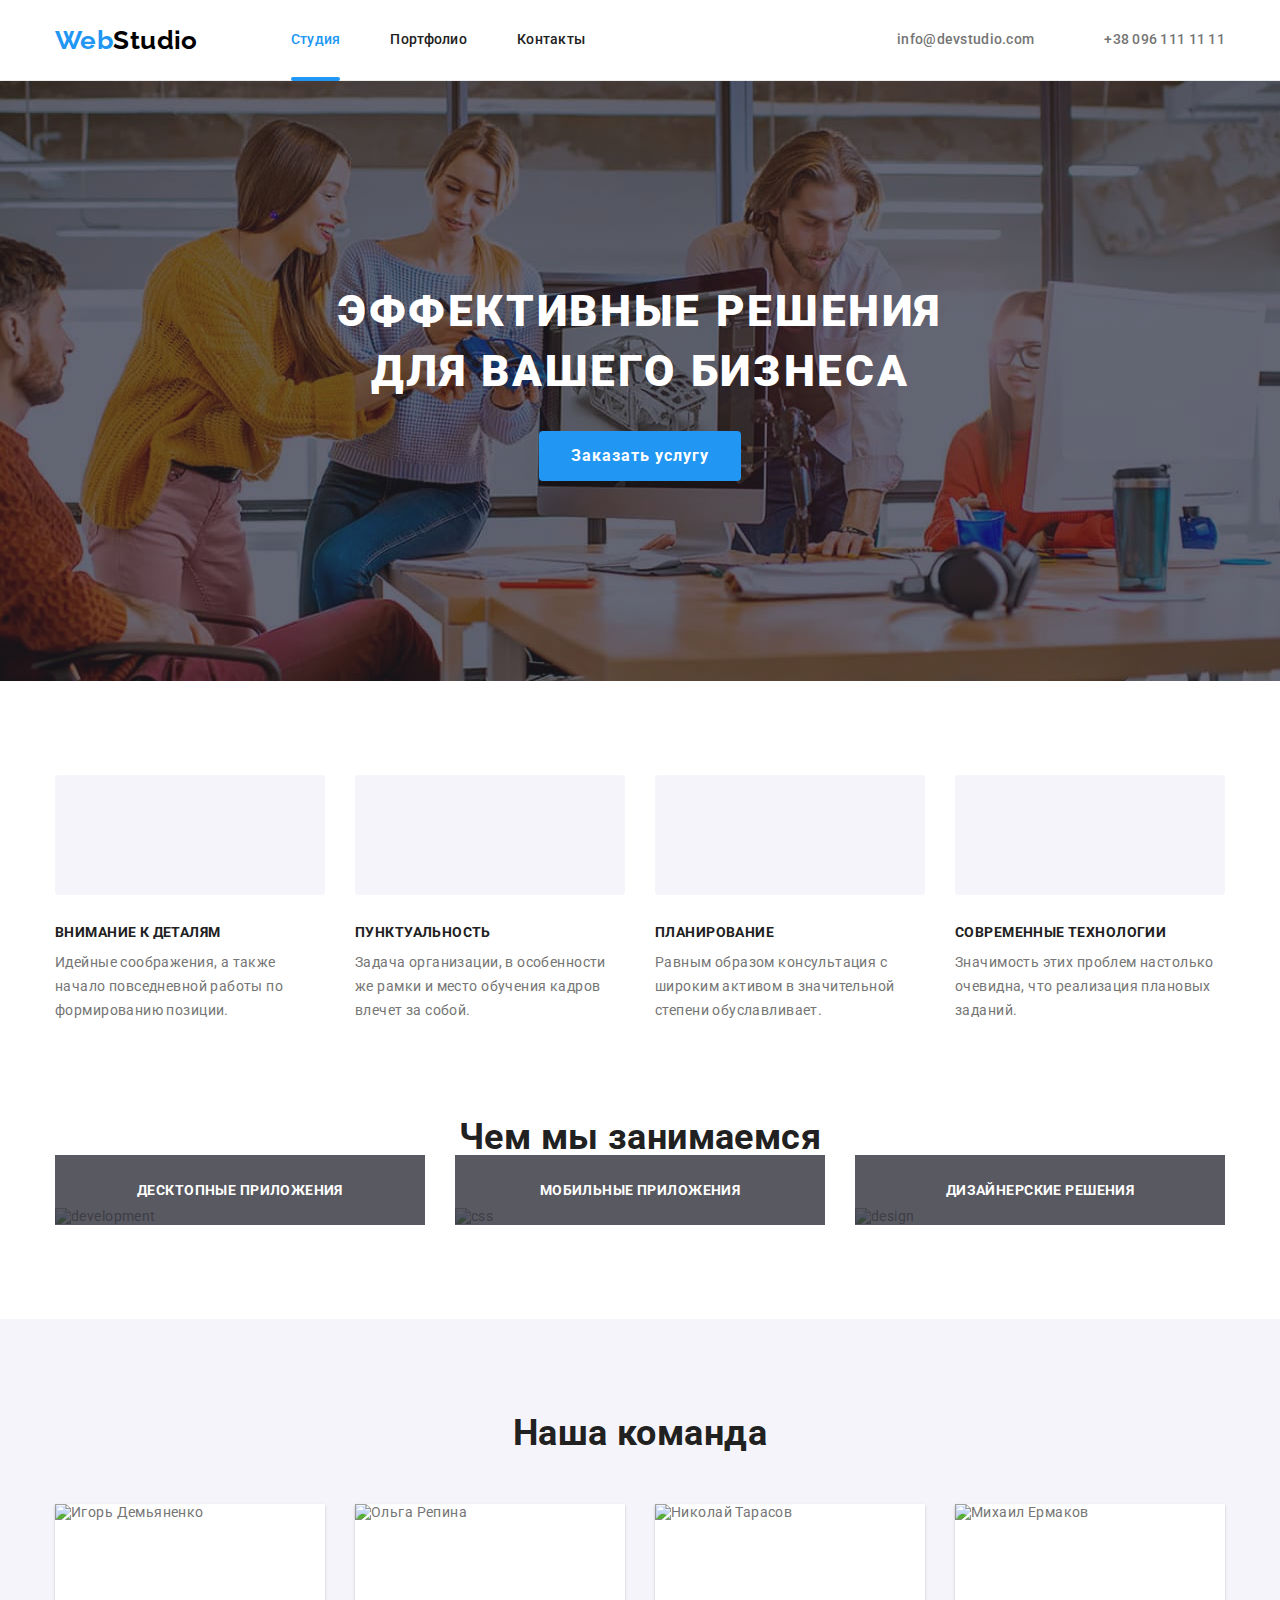
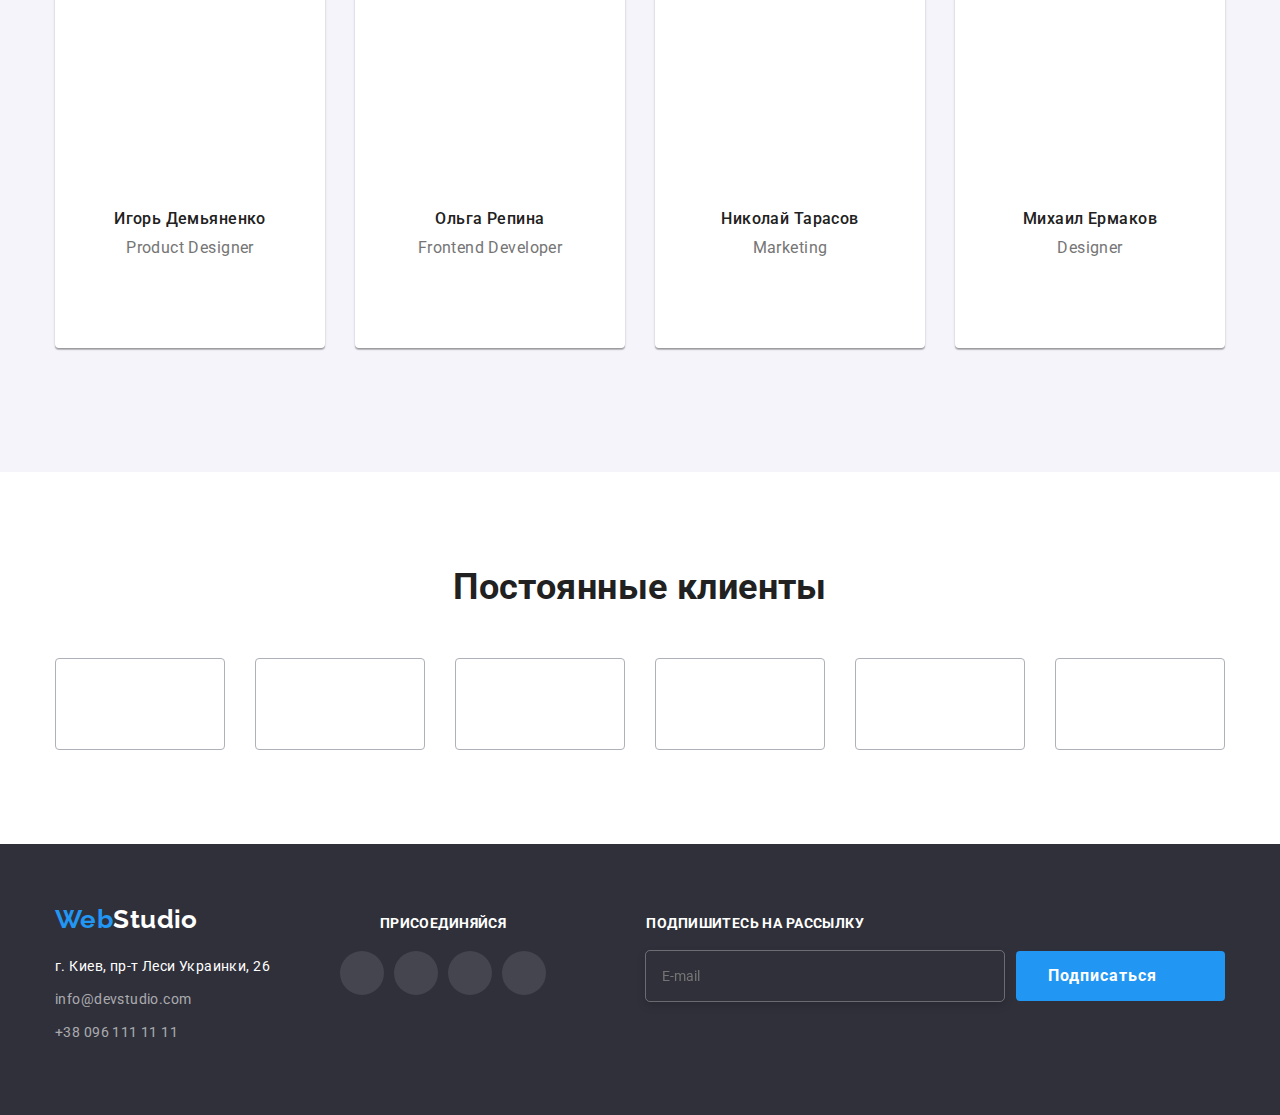
==== index.html @ 543208f4 "modal btn" ====
<!DOCTYPE html>
<html lang="ru">

<head>
  <meta charset="UTF-8" />
  <link rel="icon" href="./images/favicon.png" />
  <meta http-equiv="X-UA-Compatible" content="IE=edge" />
  <meta name="viewport" content="width=device-width, initial-scale=1.0" />
  <title>Web Studio</title>

  <link rel="preconnect" href="https://fonts.googleapis.com" />
  <link rel="preconnect" href="https://fonts.gstatic.com" crossorigin />
  <link href="https://fonts.googleapis.com/css2?family=Raleway:wght@700&family=Roboto:wght@400;500;700;900&display=swap"
    rel="stylesheet" />
  <!-- Normalize start -->
  <link rel="stylesheet"
    href="https://cdnjs.cloudflare.com/ajax/libs/modern-normalize/1.1.0/modern-normalize.min.css" />

  <link rel="stylesheet" href="./css/main.min.css" />
</head>

<body>
  <!-- Header -->
  <header class="header">
    <div class="header-menu container">
      <a class="site-logo link" href="./index.html">Web<span class="site-logo--header link">Studio</span>
      </a>
      <nav class="header-nav">
        <ul class="header-nav__list list">
          <li class="header-nav__item">
            <a href="./index.html" class="header-nav__link header-nav__link--current link">Студия</a>
          </li>
          <li class="header-nav__item">
            <a href="./portfolio.html" class="header-nav__link link">Портфолио</a>
          </li>
          <li class="header-nav__item"><a href="#" class="header-nav__link link">Контакты</a></li>
        </ul>
      </nav>
      <ul class="header-contacts list">
        <li class="header-contacts--list">
          <a href="mailto:info@devstudio.com" class="header-contacts__link link"><svg class="header-contacts__icon"
              width="16" height="12">
              <use href="./images/icons.svg#mail"></use>
            </svg>info@devstudio.com</a>
        </li>
        <li class="header-contacts--list">
          <a href="tel:+380961111111" class="header-contacts__link link"><svg class="header-contacts__icon" width="10"
              height="16">
              <use href="./images/icons.svg#phone"></use>
            </svg>+38 096 111 11 11</a>
        </li>
      </ul>
      <!-- Header mobil menu-->
      <nav class="header-nav__mobile">
        <div class="header__burger js-toggle-menu">
          <span></span>
        </div>
        <div class="header-nav__mobile--menu js-menu-container" id="mobil-menu">
          <ul class="header-nav__mobile--list list">
            <li class="header-nav__mobile--item">
              <a href="./index.html" class="header-nav__mobile--link link">Студия</a>
            </li>
            <li class="header-nav__mobile--item">
              <a href="./portfolio.html" class="header-nav__mobile--link link">Портфолио</a>
            </li>
            <li class="header-nav__mobile--item">
              <a href="#" class="header-nav__mobile--link link">Контакты</a>
            </li>
          </ul>
          <ul class="header-nav__mobile--contacts-list list">
            <li class="header-nav__mobile--contacts-item">
              <a href="mailto:info@devstudio.com" class="header-nav__mobile--contacts-mail link">info@devstudio.com</a>
            </li>
            <li class="header-nav__mobile--contacts-item">
              <a href="tel:+380961111111" class="header-nav__mobile--contacts-tel link">+38 096 111 11 11</a>
            </li>
          </ul>
          <ul class="mobile-social__menu list">
            <li class="mobile-item__social">
              <a class="mobile-link__social link" href="">Instagram</a>
            </li>
            <li class="mobile-item__social">
              <a class="mobile-link__social link" href="">Twitter</a>
            </li>
            <li class="mobile-item__social">
              <a class="mobile-link__social link" href="">Facebook</a>
            </li>
            <li class="mobile-item__social">
              <a class="mobile-link__social link" href="">LinkedIn</a>
            </li>
          </ul>
        </div>
      </nav>
    </div>
  </header>

  <!-- Main -->
  <main>
    <!-- Hero -->
    <section class="hero">
      <div class="container">
        <h1 class="hero-title hero-container__text">Эффективные решения для вашего бизнеса</h1>
        <button class="button-style" type="button" data-modal-open>Заказать услугу</button>
      </div>
    </section>

    <!-- Modal window -->

    <div class="modal-backdrop is-hidden" data-modal>
      <div class="modal-window">
        <button class="modal-button" id="modal-close" type="button" data-modal-close>
          <svg width="18" height="18" class="modal-button__icon--close">
            <use href="./images/icons.svg#close-icon"></use>
          </svg>
        </button>
        <p class="modal-title">Оставьте свои данные, мы вам перезвоним</p>
        <form class="modal-form">
          <div class="modal-form__field">
            <label for="name">Имя</label>
            <input class="form-input" type="text" name="username" id="name" required />
            <span class="modal-form__icon">
              <svg width="18" height="18">
                <use href="./images/icons.svg#person-modal"></use>
              </svg>
            </span>
          </div>
          <div class="modal-form__field">
            <label for="tel">Телефон</label>
            <input type="tel" name="tel" id="tel" required />
            <span class="modal-form__icon">
              <svg width="18" height="18">
                <use href="./images/icons.svg#phone-modal"></use>
              </svg>
            </span>
          </div>
          <div class="modal-form__field">
            <label for="mail">Почта</label>
            <input type="email" name="username" id="mail" required />
            <span class="modal-form__icon">
              <svg width="18" height="18">
                <use href="./images/icons.svg#email-modal"></use>
              </svg>
            </span>
          </div>
          <div class="modal-form__field">
            <label for="coment">Комментарий</label>
            <textarea class="modal-form__field--comment" name="comment" id="comment" cols="10" rows="5"
              placeholder="Введите текст"></textarea>
          </div>
          <div class="modal-checkbox">
            <label class="label" for="checkbox">
              <input class="checkbox-input" type="checkbox" name="checkbox" value="" id="checkbox" required />
              <span class="checkbox-icon">
                <svg width="16" height="15" aria-label="checkbox-switch">
                  <use class="checkbox-icon_not-checked" href="./images/icons.svg#icon-not-checked"></use>
                  <use class="checkbox-icon_checked" href="./images/icons.svg#icon-checked"></use>
                </svg>
              </span>
              Соглашаюсь с рассылкой и принимаю
              <a class="checkbox-link link" href="">Условия договора</a>
            </label>
          </div>
          <div class="modal-bottom__container">
            <button class="button-style button-submit" type="submit">Отправить</button>
          </div>
        </form>
      </div>
    </div>

    <!-- peculiarities -->
    <section class="peculiarities section">
      <div class="container">
        <h2 class="visually-hidden">Особенности</h2>
        <ul class="peculiarities-list list">
          <li class="peculiarities-container">
            <div class="peculiarities-container__icon">
              <svg class="peculiarities-icon">
                <use href="./images/icons.svg#antenna"></use>
              </svg>
            </div>
            <h3 class="peculiarities-title">Внимание к деталям</h3>
            <p class="peculiarities-text">
              Идейные соображения, а также начало повседневной работы по формированию позиции.
            </p>
          </li>
          <li class="peculiarities-container">
            <div class="peculiarities-container__icon">
              <svg class="peculiarities-icon">
                <use href="./images/icons.svg#clock"></use>
              </svg>
            </div>
            <h3 class="peculiarities-title">Пунктуальность</h3>
            <p class="peculiarities-text">
              Задача организации, в особенности же рамки и место обучения кадров влечет за собой.
            </p>
          </li>
          <li class="peculiarities-container">
            <div class="peculiarities-container__icon">
              <svg class="peculiarities-icon">
                <use href="./images/icons.svg#diagram"></use>
              </svg>
            </div>
            <h3 class="peculiarities-title">Планирование</h3>
            <p class="peculiarities-text">
              Равным образом консультация с широким активом в значительной степени обуславливает.
            </p>
          </li>
          <li class="peculiarities-container">
            <div class="peculiarities-container__icon">
              <svg class="peculiarities-icon">
                <use href="./images/icons.svg#astronaut"></use>
              </svg>
            </div>
            <h3 class="peculiarities-title">Современные технологии</h3>
            <p class="peculiarities-text">
              Значимость этих проблем настолько очевидна, что реализация плановых заданий.
            </p>
          </li>
        </ul>
      </div>
    </section>

    <!-- Work -->
    <section class="work section">
      <div class="container">
        <h2 class="work-title">Чем мы занимаемся</h2>
        <ul class="work-list list">
          <li class="work-item">
            <img src="./images/Work/box1.jpg" alt="development" width="370" />
            <p class="work-text">Десктопные приложения</p>
          </li>
          <li class="work-item">
            <img src="./images/Work/box2.jpg" alt="css" width="370" />

            <p class="work-text">Мобильные приложения</p>
          </li>
          <li class="work-item">
            <img src="./images/Work/box3.jpg" alt="design" width="370" />

            <p class="work-text">Дизайнерские решения</p>
          </li>
        </ul>
      </div>
    </section>

    <!-- Team -->
    <section class="team-section section">
      <div class="container">
        <h2 class="team-title">Наша команда</h2>

        <ul class="team-list list">
          <li class="team-item">
            <img srcset="
                  ./images/Team/img-1-270.jpg 270w,
                  ./images/Team/img-1-354.jpg 354w,
                  ./images/Team/img-1-450.jpg 450w,
                  ./images/Team/img-1-540.jpg 540w,
                  ./images/Team/img-1-708.jpg 708w,
                  ./images/Team/img-1-900.jpg 900w
                " src="./images/Team/img-1-270.jpg" alt="Игорь Демьяненко"
              sizes="(min-width: 1200px) 270px, (min-width: 768px) 354px, (max-width: 767px) 450px, 100vw" width="450"
              height="460" />
            <div class="team-container">
              <h3 class="team-name">Игорь Демьяненко</h3>
              <p class="team-profession">Product Designer</p>
              <ul class="team-icon__list list">
                <li>
                  <a class="team-link__social" href="">
                    <svg class="team-icon" width="20" height="20">
                      <use href="./images/icons.svg#instagram"></use>
                    </svg>
                  </a>
                </li>
                <li>
                  <a class="team-link__social" href="">
                    <svg class="team-icon" width="20" height="20">
                      <use href="./images/icons.svg#twitter"></use>
                    </svg>
                  </a>
                </li>
                <li>
                  <a class="team-link__social" href="">
                    <svg class="team-icon" width="20" height="20">
                      <use href="./images/icons.svg#facebook"></use>
                    </svg>
                  </a>
                </li>
                <li>
                  <a class="team-link__social" href="">
                    <svg class="team-icon" width="20" height="20">
                      <use href="./images/icons.svg#linkedin"></use>
                    </svg>
                  </a>
                </li>
              </ul>
            </div>
          </li>
          <li class="team-item">
            <img srcset="
                  ./images/Team/img-2-270.jpg 270w,
                  ./images/Team/img-2-354.jpg 354w,
                  ./images/Team/img-2-450.jpg 450w,
                  ./images/Team/img-2-540.jpg 540w,
                  ./images/Team/img-2-708.jpg 708w,
                  ./images/Team/img-2-900.jpg 900w
                " src="./images/Team/img-2-270.jpg" alt="Ольга Репина"
              sizes="(min-width: 1200px) 270px, (min-width: 768px) 354px, (max-width: 767px) 450px, 100vw" width="450"
              height="460" />
            <div class="team-container">
              <h3 class="team-name">Ольга Репина</h3>
              <p class="team-profession">Frontend Developer</p>

              <ul class="team-icon__list list">
                <li>
                  <a class="team-link__social" href="">
                    <svg class="team-icon" width="20" height="20">
                      <use href="./images/icons.svg#instagram"></use>
                    </svg>
                  </a>
                </li>
                <li>
                  <a class="team-link__social" href="">
                    <svg class="team-icon" width="20" height="20">
                      <use href="./images/icons.svg#twitter"></use>
                    </svg>
                  </a>
                </li>
                <li>
                  <a class="team-link__social" href="">
                    <svg class="team-icon" width="20" height="20">
                      <use href="./images/icons.svg#facebook"></use>
                    </svg>
                  </a>
                </li>
                <li>
                  <a class="team-link__social" href="">
                    <svg class="team-icon" width="20" height="20">
                      <use href="./images/icons.svg#linkedin"></use>
                    </svg>
                  </a>
                </li>
              </ul>
            </div>
          </li>
          <li class="team-item">
            <img srcset="
                  ./images/Team/img-3-270.jpg 270w,
                  ./images/Team/img-3-354.jpg 354w,
                  ./images/Team/img-3-450.jpg 450w,
                  ./images/Team/img-3-540.jpg 540w,
                  ./images/Team/img-3-708.jpg 708w,
                  ./images/Team/img-3-900.jpg 900w
                " src="./images/Team/img-3-270.jpg" alt="Николай Тарасов"
              sizes="(min-width: 1200px) 270px, (min-width: 768px) 354px, (max-width: 767px) 450px, 100vw" width="450"
              height="460" />
            <div class="team-container">
              <h3 class="team-name">Николай Тарасов</h3>
              <p class="team-profession">Marketing</p>

              <ul class="team-icon__list list">
                <li>
                  <a class="team-link__social" href="">
                    <svg class="team-icon" width="20" height="20">
                      <use href="./images/icons.svg#instagram"></use>
                    </svg>
                  </a>
                </li>
                <li>
                  <a class="team-link__social" href="">
                    <svg class="team-icon" width="20" height="20">
                      <use href="./images/icons.svg#twitter"></use>
                    </svg>
                  </a>
                </li>
                <li>
                  <a class="team-link__social" href="">
                    <svg class="team-icon" width="20" height="20">
                      <use href="./images/icons.svg#facebook"></use>
                    </svg>
                  </a>
                </li>
                <li>
                  <a class="team-link__social" href="">
                    <svg class="team-icon" width="20" height="20">
                      <use href="./images/icons.svg#linkedin"></use>
                    </svg>
                  </a>
                </li>
              </ul>
            </div>
          </li>
          <li class="team-item">
            <img srcset="
                  ./images/Team/img-4-270.jpg 270w,
                  ./images/Team/img-4-354.jpg 354w,
                  ./images/Team/img-4-450.jpg 450w,
                  ./images/Team/img-4-540.jpg 540w,
                  ./images/Team/img-4-708.jpg 708w,
                  ./images/Team/img-4-900.jpg 900w
                " src="./images/Team/img-4-270.jpg" alt="Михаил Ермаков"
              sizes="(min-width: 1200px) 270px, (min-width: 768px) 354px, (max-width: 767px) 450px, 100vw" width="450"
              height="460" />
            <div class="team-container">
              <h3 class="team-name">Михаил Ермаков</h3>
              <p class="team-profession">Designer</p>

              <ul class="team-icon__list list">
                <li>
                  <a class="team-link__social" href="">
                    <svg class="team-icon" width="20" height="20">
                      <use href="./images/icons.svg#instagram"></use>
                    </svg>
                  </a>
                </li>
                <li>
                  <a class="team-link__social" href="">
                    <svg class="team-icon" width="20" height="20">
                      <use href="./images/icons.svg#twitter"></use>
                    </svg>
                  </a>
                </li>
                <li>
                  <a class="team-link__social" href="">
                    <svg class="team-icon" width="20" height="20">
                      <use href="./images/icons.svg#facebook"></use>
                    </svg>
                  </a>
                </li>
                <li>
                  <a class="team-link__social" href="">
                    <svg class="team-icon" width="20" height="20">
                      <use href="./images/icons.svg#linkedin"></use>
                    </svg>
                  </a>
                </li>
              </ul>
            </div>
          </li>
        </ul>
      </div>
    </section>

    <!-- Clients -->
    <section class="clients section">
      <div class="container">
        <h2 class="clients-title">Постоянные клиенты</h2>
        <ul class="clients-list list">
          <li class="client-item">
            <a class="clients-link" href="#"><svg class="client-icon" width="106" height="60">
                <use href="./images/icons.svg#company_1"></use>
              </svg></a>
          </li>
          <li class="client-item">
            <a class="clients-link" href="#">
              <svg class="client-icon" width="106" height="60">
                <use href="./images/icons.svg#company_2"></use>
              </svg></a>
          </li>
          <li class="client-item">
            <a class="clients-link" href="#"><svg class="client-icon" width="106" height="60">
                <use href="./images/icons.svg#company_3"></use>
              </svg></a>
          </li>
          <li class="client-item">
            <a class="clients-link" href="#">
              <svg class="client-icon" width="106" height="60">
                <use href="./images/icons.svg#company_4"></use>
              </svg></a>
          </li>
          <li class="client-item">
            <a class="clients-link" href="#">
              <svg class="client-icon" width="106" height="60">
                <use href="./images/icons.svg#company_5"></use>
              </svg></a>
          </li>
          <li class="client-item">
            <a class="clients-link" href="#"><svg class="client-icon" width="106" height="60">
                <use href="./images/icons.svg#company_6"></use>
              </svg></a>
          </li>
        </ul>
      </div>
    </section>
  </main>

  <!-- Footer -->
  <footer class="footer">
    <div class="container footer-container">
      <div class="footer-container__contacts">
        <a class="site-logo" href="./index.html">Web<span class="site-logo--footer">Studio</span>
        </a>
        <address class="footer__address">
          <ul class="footer-list__adress list">
            <li class="footer-item">
              <a href="https://bit.ly/3pXMvUd" class="footer-link link" target="_blank" rel="noopener noreferrer">г.
                Киев, пр-т Леси Украинки, 26</a>
            </li>
            <li class="footer-item">
              <a href="mailto:info@devstudio.com" class="footer-item__link link">info@devstudio.com</a>
            </li>
            <li class="footer-item">
              <a href="tel:+380961111111" class="footer-item__link link">+38 096 111 11 11</a>
            </li>
          </ul>
        </address>
      </div>

      <div class="footer-container__social">
        <p class="footer-social__title--social">присоединяйся</p>
        <ul class="footer-social__list list">
          <li class="footer-social__item">
            <a class="footer-social__link" href="">
              <svg class="footer-social__icon" width="20" height="20">
                <use href="./images/icons.svg#instagram"></use>
              </svg>
            </a>
          </li>
          <li class="footer-social__item">
            <a class="footer-social__link" href="">
              <svg class="footer-social__icon" width="20" height="20">
                <use href="./images/icons.svg#twitter"></use>
              </svg>
            </a>
          </li>
          <li class="footer-social__item">
            <a class="footer-social__link" href="">
              <svg class="footer-social__icon" width="20" height="20">
                <use href="./images/icons.svg#facebook"></use>
              </svg>
            </a>
          </li>
          <li class="footer-social__item">
            <a class="footer-social__link" href="">
              <svg class="footer-social__icon" width="20" height="20">
                <use href="./images/icons.svg#linkedin"></use>
              </svg>
            </a>
          </li>
        </ul>
      </div>

      <div class="footer-container__newsletter">
        <p class="footer-title__newsletter">Подпишитесь на рассылку</p>
        <form class="footer-form__newsletter">
          <input class="footer-input__newsletter" type="email" name="email" id="email-footer" placeholder="E-mail"
            required />
          <button class="button-style button-with-icon" type="submit">
            Подписаться
            <svg class="footer-icon__newsletter" width="24" height="24">
              <use href="./images/icons.svg#send"></use>
            </svg>
          </button>
        </form>
      </div>
    </div>
  </footer>
  <script src="./js/modal.js"></script>
  <script src="./js/mobile-menu.js"></script>
</body>

</html>
---- css/main.min.css ----
:root{--primary-font: Roboto, sans-serif;--secondary-font: Raleway, sans-serif;--primary-text-color: #757575;--title-text-color: #212121;--text-logo-color: #000000;--wite-text-color: #ffffff;--footer-text-color: rgba(255, 255, 255, 0.6);--accent-text-color: #2196f3;--accent-color: #2196f3;--accent-button-color: #188ce8;--wite-background-color: #ffffff;--button-color: #f5f4fa;--accent-background-color: #2f303a;--section-background-color: #eeeeee;--alt-section-color: #e5e5e5;--team-background-color: #f5f4fa;--social-icon-background-color: rgba(255, 255, 255, 0.1);--header-line-color: #ececec;--primary-icon-color: #afb1b8;--second-icon-color: #ffffff}.visually-hidden{position:absolute;width:1px;height:1px;margin:-1px;border:0;padding:0;white-space:nowrap;-webkit-clip-path:inset(100%);clip-path:inset(100%);clip:rect(0 0 0 0);overflow:hidden}.portfolio-product__overlay,.portfolio-link,.portfolio-button,.header-contacts__link,.header-nav__link,.modal-form__icon,.modal-form__field textarea,.modal-form__field input,.modal-button,.modal-backdrop,.header-nav__mobile--link,.button-style{-webkit-transition-duration:250ms;transition-duration:250ms;-webkit-transition-timing-function:cubic-bezier(0.4, 0, 0.2, 1);transition-timing-function:cubic-bezier(0.4, 0, 0.2, 1)}.list{list-style:none;margin:0;padding:0}.link{text-decoration:none}h1,h2,h3,h4,h5,h6,p{margin:0}img{display:block;max-width:100%;height:auto}body{background-color:var(--wite-background-color);color:var(--primary-text-color);font-family:var(--primary-font);font-size:14px;letter-spacing:.03em}@media screen and (min-width: 1200px){.section{padding-top:94px;padding-bottom:94px}}.container{padding-left:15px;padding-right:15px;margin-left:auto;margin-right:auto}@media screen and (max-width: 1199px){.container{padding-top:60px;padding-bottom:60px}}@media screen and (min-width: 480px){.container{width:480px}}@media screen and (min-width: 768px){.container{width:768px}}@media screen and (min-width: 1200px){.container{width:1200px}}.site-logo{display:block;color:var(--accent-text-color);font-family:var(--secondary-font);font-weight:700;font-size:24px;line-height:1.1923076923;text-decoration:none}@media screen and (min-width: 1200px){.site-logo{font-size:26px}}.site-logo--header{color:var(--text-logo-color)}.site-logo--footer{color:var(--wite-text-color)}.button-style{font-family:Roboto;font-weight:700;font-size:16px;line-height:1.87;letter-spacing:.06em;text-align:center;background-color:var(--accent-text-color);color:var(--wite-text-color);cursor:pointer;border-radius:4px;padding:10px 32px;min-width:200px;border:0;-webkit-transition-property:background-color;transition-property:background-color}.button-style.button-submit{-webkit-box-shadow:0px 4px 4px rgba(0,0,0,.15);box-shadow:0px 4px 4px rgba(0,0,0,.15)}.button-style.button-with-icon{display:-webkit-box;display:-ms-flexbox;display:flex;-webkit-box-align:center;-ms-flex-align:center;align-items:center;-webkit-box-pack:center;-ms-flex-pack:center;justify-content:center}.button-style:hover,.button-style:focus{background-color:var(--accent-button-color)}.header-nav__mobile{display:block}@media screen and (min-width: 768px){.header-nav__mobile{display:none}}.header__burger{position:relative;z-index:1000;width:24px;height:16px;-webkit-transition:all .3s ease 0s;transition:all .3s ease 0s}.header__burger::before,.header__burger::after,.header__burger span{content:"";background-color:var(--primary-text-color);position:absolute;width:100%;height:2px;left:0;-webkit-transition:all .3s ease 0s;transition:all .3s ease 0s}.header__burger::before{top:0}.header__burger::after{bottom:0}.header__burger span{top:7px}.header__burger.active span{-webkit-transform:scale(0);transform:scale(0)}.header__burger.active::before{-webkit-transform:rotate(45deg);transform:rotate(45deg);top:6.5px}.header__burger.active::after{-webkit-transform:rotate(-45deg);transform:rotate(-45deg);bottom:6.5px}@media screen and (min-width: 768px){.header__burger{display:none}}.header-nav__mobile--menu{-webkit-transform:translateX(100%);transform:translateX(100%);pointer-events:none;z-index:500;position:fixed;overflow-y:scroll;top:0;left:0;width:100vw;height:100vh;background-color:var(--wite-background-color);padding:48px 40px;-webkit-transition-property:-webkit-transform;transition-property:-webkit-transform;transition-property:transform;transition-property:transform, -webkit-transform;-webkit-transition:-webkit-transform .5s cubic-bezier(0.77, 0.2, 0.05, 1);transition:-webkit-transform .5s cubic-bezier(0.77, 0.2, 0.05, 1);transition:transform .5s cubic-bezier(0.77, 0.2, 0.05, 1);transition:transform .5s cubic-bezier(0.77, 0.2, 0.05, 1), -webkit-transform .5s cubic-bezier(0.77, 0.2, 0.05, 1)}.header-nav__mobile--menu.active{display:-webkit-box;display:-ms-flexbox;display:flex;-webkit-box-orient:vertical;-webkit-box-direction:normal;-ms-flex-direction:column;flex-direction:column;-webkit-transform:translateX(0);transform:translateX(0);pointer-events:auto}@media screen and (min-width: 768px){.header-nav__mobile--menu{display:none}}.header-nav__mobile--list{margin-bottom:200px}.header-nav__mobile--item{margin-bottom:32px}.header-nav__mobile--item:last-child{margin-bottom:0}.header-nav__mobile--link{font-weight:500;font-size:40px;line-height:1.175;letter-spacing:.02em;color:var(--title-text-color);-webkit-transition-property:color;transition-property:color}.header-nav__mobile--link:hover,.header-nav__mobile--link:focus{color:var(--accent-text-color)}.header-nav__mobile--contacts-mail{font-weight:500;font-size:34px;line-height:1.1764705882;letter-spacing:.02em;color:var(--accent-text-color)}@media screen and (max-width: 420px){.header-nav__mobile--contacts-mail{font-size:26px;line-height:1.8}}.header-nav__mobile--contacts-tel{font-weight:500;font-size:24px;line-height:1.1666666667;letter-spacing:.02em;color:var(--primary-text-color)}@media screen and (max-width: 420px){.header-nav__mobile--contacts-tel{font-size:24px;line-height:1.8}}.header-nav__mobile--contacts-item{margin-bottom:32px}.mobile-social__menu{display:-webkit-box;display:-ms-flexbox;display:flex}@media screen and (max-width: 420px){.mobile-social__menu{-ms-flex-wrap:wrap;flex-wrap:wrap;gap:20px}}.mobile-link__social{font-weight:500;font-size:18px;line-height:1.2222222222;letter-spacing:.02em;padding:0 10px;color:var(--accent-text-color)}.mobile-item__social{border-right:1px solid rgba(33,33,33,.2)}.mobile-item__social:last-child{border-right:none}.modal-backdrop{position:fixed;overflow-y:scroll;z-index:2000;top:0;left:0;width:100%;height:100%;background-color:rgba(0,0,0,.2);opacity:1;-webkit-transition-property:opacity;transition-property:opacity}.modal-backdrop.is-hidden{opacity:0;pointer-events:none}.modal-window{position:absolute;top:50%;left:50%;-webkit-transform:translate(-50%, -50%);transform:translate(-50%, -50%);padding:40px;background-color:var(--wite-background-color);-webkit-box-shadow:0px 1px 3px rgba(0,0,0,.12),0px 1px 1px rgba(0,0,0,.14),0px 2px 1px rgba(0,0,0,.2);box-shadow:0px 1px 3px rgba(0,0,0,.12),0px 1px 1px rgba(0,0,0,.14),0px 2px 1px rgba(0,0,0,.2);border-radius:4px}.modal-button{display:-webkit-box;display:-ms-flexbox;display:flex;-webkit-box-align:center;-ms-flex-align:center;align-items:center;-webkit-box-pack:center;-ms-flex-pack:center;justify-content:center;position:absolute;width:30px;height:30px;top:8px;right:8px;padding:0;border:1px solid rgba(0,0,0,.1);border-radius:50%;background-color:var(--wite-background-color);margin-right:auto;cursor:pointer;-webkit-transition-property:fill;transition-property:fill}.modal-button:hover{fill:var(--accent-color)}.modal-button__icon--close{color:currentColor}.modal-title{font-weight:700;font-size:14px;line-height:1.2857142857;text-align:center;color:var(--title-text-color);margin-bottom:12px}@media screen and (min-width: 480px){.modal-title{font-size:20px;line-height:1.15}}.modal-form{width:100%;margin-left:auto;margin-right:auto}.modal-form__field{position:relative;display:-webkit-box;display:-ms-flexbox;display:flex;-webkit-box-orient:vertical;-webkit-box-direction:normal;-ms-flex-direction:column;flex-direction:column;margin-bottom:10px}.modal-form__field:nth-child(4){margin-bottom:0}.modal-form__field label{font-size:12px;line-height:1.1666666667;letter-spacing:.01em;margin-bottom:4px}.modal-form__field input{margin:0;height:40px;padding:12px 42px;border:1px solid rgba(33,33,33,.2);border-radius:4px;cursor:pointer;-webkit-transition-property:border-color,outline-color;transition-property:border-color,outline-color}.modal-form__field input:focus~.modal-form__icon{fill:var(--accent-color)}.modal-form__field input:focus{outline-color:var(--accent-color)}.modal-form__field textarea{-webkit-transition-property:outline-color;transition-property:outline-color}.modal-form__field textarea:focus{outline-color:var(--accent-color)}.checkbox-input{position:absolute;-webkit-appearance:none;-moz-appearance:none;appearance:none}.label{display:-webkit-inline-box;display:-ms-inline-flexbox;display:inline-flex;-webkit-box-align:center;-ms-flex-align:center;align-items:center;font-size:12px;line-height:1.1666666667;width:100%}@media screen and (min-width: 1200px){.label{font-size:14px;line-height:1.7142857143}}.checkbox-link{font-size:12px;line-height:1.1666666667;text-align:center;-webkit-text-decoration:revert;text-decoration:revert;color:var(--accent-text-color)}@media screen and (min-width: 1200px){.checkbox-link{font-size:14px;line-height:1.7142857143;margin-left:5px}}.checkbox-icon{display:-webkit-inline-box;display:-ms-inline-flexbox;display:inline-flex;margin:0;padding:0;border:none;background-color:rgba(0,0,0,0);margin-right:5px}.checkbox-icon_checked{display:none}.checkbox-input:checked+.checkbox-icon .checkbox-icon_checked{display:block}.modal-form__icon{position:absolute;top:50%;left:12px;fill:var(--title-text-color);-webkit-transition-property:fill;transition-property:fill}.modal-form__field--comment{resize:none;height:120px;padding:12px 16px;border:1px solid rgba(33,33,33,.2);border-radius:4px}.modal-form__field--comment:-moz-placeholder-shown{font-size:12px;line-height:1.1666666667;letter-spacing:.01em;color:rgba(117,117,117,.5)}.modal-form__field--comment:-ms-input-placeholder{font-size:12px;line-height:1.1666666667;letter-spacing:.01em;color:rgba(117,117,117,.5)}.modal-form__field--comment:placeholder-shown{font-size:12px;line-height:1.1666666667;letter-spacing:.01em;color:rgba(117,117,117,.5)}.modal-checkbox{display:-webkit-box;display:-ms-flexbox;display:flex;-webkit-box-pack:center;-ms-flex-pack:center;justify-content:center;-webkit-box-align:stretch;-ms-flex-align:stretch;align-items:stretch;padding:0;margin-bottom:30px;margin-top:20px}.modal-checkbox input{margin-right:8px}.modal-bottom__container{display:-webkit-box;display:-ms-flexbox;display:flex;-webkit-box-pack:center;-ms-flex-pack:center;justify-content:center}.header{border-bottom:1px solid var(--header-line-color);position:relative}.header-menu{padding-bottom:16px;padding-top:16px;display:-webkit-box;display:-ms-flexbox;display:flex;-webkit-box-pack:justify;-ms-flex-pack:justify;justify-content:space-between;-webkit-box-align:center;-ms-flex-align:center;align-items:center}@media(min-width: 768px)and (max-width: 1199.98px){.header-menu{display:-webkit-box;display:-ms-flexbox;display:flex;padding-bottom:0;padding-top:0}}@media screen and (min-width: 1200px){.header-menu{display:-webkit-box;display:-ms-flexbox;display:flex;-webkit-box-align:center;-ms-flex-align:center;align-items:center;padding-bottom:0;padding-top:0}}.header-nav{display:none}@media(min-width: 768px)and (max-width: 1199.98px){.header-nav{display:block}}@media screen and (min-width: 1200px){.header-nav{display:-webkit-box;display:-ms-flexbox;display:flex;-webkit-box-align:center;-ms-flex-align:center;align-items:center;margin-left:93px}}@media(min-width: 768px)and (max-width: 1199.98px){.header-nav__list{display:-webkit-box;display:-ms-flexbox;display:flex;gap:50px;margin-left:88px;margin-right:84px}}@media screen and (min-width: 1200px){.header-nav__list{display:-webkit-box;display:-ms-flexbox;display:flex;gap:50px}}.header-nav__link{display:block;padding-top:32px;padding-bottom:32px;color:var(--title-text-color);font-weight:500;line-height:1.14;letter-spacing:.02em;-webkit-transition-property:color;transition-property:color}.header-nav__link:hover,.header-nav__link:focus{color:var(--accent-text-color)}.header-nav__link--current{position:relative;color:var(--accent-text-color)}.header-nav__link--current::after{content:"";position:absolute;left:0;bottom:0;display:block;-webkit-transform:translateY(1px);transform:translateY(1px);width:100%;height:4px;border-radius:2px;background-color:var(--accent-color)}.header-contacts{display:none}@media(min-width: 768px)and (max-width: 1199.98px){.header-contacts{display:-webkit-box;display:-ms-flexbox;display:flex;-webkit-box-orient:vertical;-webkit-box-direction:normal;-ms-flex-direction:column;flex-direction:column;-webkit-box-pack:center;-ms-flex-pack:center;justify-content:center}}@media screen and (min-width: 1200px){.header-contacts{display:-webkit-box;display:-ms-flexbox;display:flex;margin-left:auto}}.header-contacts--list:first-child{margin-right:50px}@media(min-width: 768px)and (max-width: 1199.98px){.header-contacts--list:first-child{margin-right:0}}.header-contacts__link{padding-top:32px;padding-bottom:32px;display:-webkit-box;display:-ms-flexbox;display:flex;-webkit-box-align:center;-ms-flex-align:center;align-items:center;color:var(--primary-text-color);font-weight:500;line-height:1.14;letter-spacing:.02em;-webkit-transition-property:color;transition-property:color}.header-contacts__link:hover,.header-contacts__link:focus{color:var(--accent-text-color)}@media(min-width: 768px)and (max-width: 1199.98px){.header-contacts__link{padding-top:5px;padding-bottom:5px;font-size:12px;line-height:1.14;letter-spacing:.02em}}.header-contacts__icon{margin-right:10px;fill:currentColor}.hero-title{font-size:26px;line-height:1.6153846154;color:var(--wite-text-color);font-weight:900;letter-spacing:.06em;text-transform:uppercase;margin-top:0px;margin-bottom:30px}@media screen and (min-width: 1200px){.hero-title{font-size:44px;line-height:1.3636363636}}.hero-container__text{width:85%;margin-left:auto;margin-right:auto}@media screen and (min-width: 480px){.hero-container__text{width:360px}}@media screen and (min-width: 1200px){.hero-container__text{width:696px}}.hero{margin-left:auto;margin-right:auto;background-position:center;background-size:cover;background-repeat:no-repeat;background-color:var(--accent-background-color);text-align:center;background-image:-webkit-gradient(linear, left top, right top, from(rgba(47, 48, 58, 0.4)), to(rgba(47, 48, 58, 0.4))),url(../images/Hero/hero_480@1x.jpg);background-image:linear-gradient(to right, rgba(47, 48, 58, 0.4), rgba(47, 48, 58, 0.4)),url(../images/Hero/hero_480@1x.jpg);max-width:480px;padding-top:58px;padding-bottom:58px}@media(min-device-pixel-ratio: 2),(-webkit-min-device-pixel-ratio: 2),(min-resolution: 192dpi),(min-resolution: 2dppx){.hero{background-image:-webkit-gradient(linear, left top, right top, from(rgba(47, 48, 58, 0.4)), to(rgba(47, 48, 58, 0.4))),url(../images/Hero/hero_480@2x.jpg);background-image:linear-gradient(to right, rgba(47, 48, 58, 0.4), rgba(47, 48, 58, 0.4)),url(../images/Hero/hero_480@2x.jpg)}}@media screen and (min-width: 768px){.hero{max-width:768px;padding-top:58px;padding-bottom:58px;background-image:-webkit-gradient(linear, left top, right top, from(rgba(47, 48, 58, 0.4)), to(rgba(47, 48, 58, 0.4))),url(../images/Hero/hero_768@1x.jpg);background-image:linear-gradient(to right, rgba(47, 48, 58, 0.4), rgba(47, 48, 58, 0.4)),url(../images/Hero/hero_768@1x.jpg)}}@media screen and (min-width: 768px)and (min-device-pixel-ratio: 2),screen and (min-width: 768px)and (-webkit-min-device-pixel-ratio: 2),screen and (min-width: 768px)and (min-resolution: 192dpi),screen and (min-width: 768px)and (min-resolution: 2dppx){.hero{background-image:-webkit-gradient(linear, left top, right top, from(rgba(47, 48, 58, 0.4)), to(rgba(47, 48, 58, 0.4))),url(../images/Hero/hero_768@2x.jpg);background-image:linear-gradient(to right, rgba(47, 48, 58, 0.4), rgba(47, 48, 58, 0.4)),url(../images/Hero/hero_768@2x.jpg)}}@media screen and (min-width: 1200px){.hero{padding-top:200px;padding-bottom:200px;background-image:-webkit-gradient(linear, left top, right top, from(rgba(47, 48, 58, 0.4)), to(rgba(47, 48, 58, 0.4))),url(../images/Hero/hero_1200@1x.jpg);background-image:linear-gradient(to right, rgba(47, 48, 58, 0.4), rgba(47, 48, 58, 0.4)),url(../images/Hero/hero_1200@1x.jpg);max-width:1600px}}@media screen and (min-width: 1200px)and (min-device-pixel-ratio: 2),screen and (min-width: 1200px)and (-webkit-min-device-pixel-ratio: 2),screen and (min-width: 1200px)and (min-resolution: 192dpi),screen and (min-width: 1200px)and (min-resolution: 2dppx){.hero{background-image:-webkit-gradient(linear, left top, right top, from(rgba(47, 48, 58, 0.4)), to(rgba(47, 48, 58, 0.4))),url(../images/Hero/hero_1200@2x.jpg);background-image:linear-gradient(to right, rgba(47, 48, 58, 0.4), rgba(47, 48, 58, 0.4)),url(../images/Hero/hero_1200@2x.jpg)}}@media(min-width: 768px)and (max-width: 1199.98px){.peculiarities-list{display:-webkit-box;display:-ms-flexbox;display:flex;-ms-flex-wrap:wrap;flex-wrap:wrap;gap:30px;-webkit-box-pack:center;-ms-flex-pack:center;justify-content:center}}@media screen and (min-width: 1200px){.peculiarities-list{display:-webkit-box;display:-ms-flexbox;display:flex;gap:30px}}.peculiarities-title{font-style:normal;font-weight:700;font-size:14px;line-height:1.14;letter-spacing:.03em;color:var(--title-text-color);text-transform:uppercase;text-align:center;margin-top:30px;margin-bottom:10px}@media screen and (min-width: 768px){.peculiarities-title{text-align:start}}.peculiarities-container__icon{height:120px;background-color:var(--button-color);border-radius:4px;-webkit-box-align:center;-ms-flex-align:center;align-items:center;display:-webkit-box;display:-ms-flexbox;display:flex;-webkit-box-pack:center;-ms-flex-pack:center;justify-content:center}.peculiarities-icon{width:70px;height:70px;fill:currentColor}.peculiarities-container{margin-left:auto;margin-right:auto;width:100%;margin-bottom:30px}.peculiarities-container:last-child{margin-bottom:0}@media screen and (min-width: 768px){.peculiarities-container{width:354px;margin-bottom:0}}@media screen and (min-width: 1200px){.peculiarities-container{width:270px}}.peculiarities-text{line-height:1.71;margin-top:0;margin-bottom:0}.work{padding-top:0}@media screen and (max-width: 1200px){.work{display:none}}.work-title{font-weight:700;font-size:36px;line-height:1.16;text-align:center;color:var(--title-text-color);margin-top:0;margin-bottom:50px}@media screen and (min-width: 1200px){.work-list{display:-webkit-box;display:-ms-flexbox;display:flex;gap:30px}}.work-item{position:relative}.work-text{position:absolute;bottom:0;-webkit-box-pack:center;-ms-flex-pack:center;justify-content:center;-webkit-box-align:center;-ms-flex-align:center;align-items:center;display:-webkit-box;display:-ms-flexbox;display:flex;width:100%;height:70px;background-color:rgba(47,48,58,.8);font-weight:700;line-height:1.1428571429;text-align:center;text-transform:uppercase;color:var(--wite-text-color)}.team-title{font-weight:700;font-size:28px;line-height:1.1785714286;text-align:center;color:var(--title-text-color);margin-top:0;margin-bottom:50px}@media screen and (min-width: 1200px){.team-title{font-size:36px;line-height:1.16}}.team-section{background-color:var(--team-background-color)}.team-list{display:-webkit-box;display:-ms-flexbox;display:flex;gap:30px;-ms-flex-wrap:wrap;flex-wrap:wrap}@media screen and (min-width: 1200px){.team-list{-ms-flex-wrap:nowrap;flex-wrap:nowrap}}.team-item{background:var(--wite-background-color);-webkit-box-shadow:0px 1px 3px rgba(0,0,0,.12),0px 1px 1px rgba(0,0,0,.14),0px 2px 1px rgba(0,0,0,.2);box-shadow:0px 1px 3px rgba(0,0,0,.12),0px 1px 1px rgba(0,0,0,.14),0px 2px 1px rgba(0,0,0,.2);border-radius:0px 0px 4px 4px}@media screen and (max-width: 767px){.team-item{margin-bottom:30px;max-width:450px}}@media screen and (min-width: 768px)and (max-width: 1199px){.team-item{width:calc((100% - 30px)/2)}}@media screen and (min-width: 1200px){.team-item{margin-bottom:30px;max-width:270px}}.team-container{padding-top:30px;padding-bottom:30px}.team-name{font-weight:500;font-size:16px;line-height:1.18;text-align:center;color:var(--title-text-color);margin-bottom:10px}.team-profession{font-size:16px;line-height:1.18;text-align:center;margin-bottom:16px}.team-icon__list{display:-webkit-box;display:-ms-flexbox;display:flex;-webkit-box-pack:center;-ms-flex-pack:center;justify-content:center;gap:10px}.team-link__social{display:-webkit-box;display:-ms-flexbox;display:flex;-webkit-box-align:center;-ms-flex-align:center;align-items:center;-webkit-box-pack:center;-ms-flex-pack:center;justify-content:center;width:44px;height:44px;border-radius:50%;color:var(--primary-icon-color);-webkit-transition-property:background-color,color;transition-property:background-color,color;-webkit-transition-duration:250ms;transition-duration:250ms;-webkit-transition-timing-function:cubic-bezier(0.4, 0, 0.2, 1);transition-timing-function:cubic-bezier(0.4, 0, 0.2, 1)}.team-link__social:hover,.team-link__social:focus{background-color:var(--accent-color);color:var(--second-icon-color)}.team-icon{fill:currentColor;-webkit-transition-property:fill;transition-property:fill;-webkit-transition-duration:250ms;transition-duration:250ms;-webkit-transition-timing-function:cubic-bezier(0.4, 0, 0.2, 1);transition-timing-function:cubic-bezier(0.4, 0, 0.2, 1)}.team-icon:hover,.team-icon:focus{fill:var(--wite-text-color)}.clients-title{font-size:28px;line-height:1.1785714286;font-weight:700;text-align:center;color:var(--title-text-color);margin-top:0;margin-bottom:50px}@media screen and (min-width: 1200px){.clients-title{font-size:36px;line-height:1.1666666667}}.clients-list{display:-webkit-box;display:-ms-flexbox;display:flex;-ms-flex-wrap:wrap;flex-wrap:wrap;gap:30px}@media screen and (min-width: 768px){.clients-list{display:-webkit-box;display:-ms-flexbox;display:flex;-ms-flex-wrap:wrap;flex-wrap:wrap;gap:30px}}@media screen and (min-width: 1200px){.clients-list{display:-webkit-box;display:-ms-flexbox;display:flex;-webkit-box-pack:center;-ms-flex-pack:center;justify-content:center;gap:30px}}.client-icon{fill:currentColor}.client-item{width:calc((100% - 30px)/2);height:92px}@media screen and (min-width: 768px){.client-item{width:calc((100% - 90px)/3);height:92px}}@media screen and (min-width: 1200px){.client-item{width:170px;height:92px}}.clients-link{display:-webkit-box;display:-ms-flexbox;display:flex;-webkit-box-pack:center;-ms-flex-pack:center;justify-content:center;-webkit-box-align:center;-ms-flex-align:center;align-items:center;color:var(--primary-icon-color);width:100%;height:100%;border-radius:4px;border:1px solid var(--primary-icon-color);-webkit-transition-property:border-color,color;transition-property:border-color,color;-webkit-transition-duration:250ms;transition-duration:250ms;-webkit-transition-timing-function:cubic-bezier(0.4, 0, 0.2, 1);transition-timing-function:cubic-bezier(0.4, 0, 0.2, 1)}.clients-link:hover,.clients-link:focus{color:var(--accent-color);border-color:var(--accent-color)}.portfolio-list__button{display:-webkit-box;display:-ms-flexbox;display:flex;-ms-flex-wrap:wrap;flex-wrap:wrap;-webkit-box-pack:start;-ms-flex-pack:start;justify-content:flex-start;gap:15px 8px;margin-bottom:30px}@media screen and (min-width: 768px){.portfolio-list__button{display:-webkit-box;display:-ms-flexbox;display:flex;margin-right:auto;margin-left:auto;-webkit-box-pack:center;-ms-flex-pack:center;justify-content:center}}@media screen and (min-width: 1200px){.portfolio-list__button{display:-webkit-box;display:-ms-flexbox;display:flex;margin-right:auto;margin-left:auto;-webkit-box-pack:center;-ms-flex-pack:center;justify-content:center;margin-bottom:50px}}.portfolio-item__button{margin-right:8px}.portfolio-item__button:last-child{margin-right:0}.portfolio-button{font-family:inherit;color:var(--title-text-color);background-color:var(--button-color);font-weight:500;font-size:16px;line-height:1.62;text-align:center;cursor:pointer;letter-spacing:.03em;border-radius:4px;padding:6px 22px;border:0;-webkit-transition-property:background-color,color,-webkit-box-shadow;transition-property:background-color,color,-webkit-box-shadow;transition-property:background-color,color,box-shadow;transition-property:background-color,color,box-shadow,-webkit-box-shadow}.portfolio-button:hover,.portfolio-button:focus{color:var(--wite-text-color);background-color:var(--accent-color);-webkit-box-shadow:0px 3px 1px rgba(0,0,0,.1),0px 1px 2px rgba(0,0,0,.08),0px 2px 2px rgba(0,0,0,.12);box-shadow:0px 3px 1px rgba(0,0,0,.1),0px 1px 2px rgba(0,0,0,.08),0px 2px 2px rgba(0,0,0,.12)}.portfolio-title{font-weight:700;font-size:18px;line-height:2;letter-spacing:.06em;color:var(--title-text-color);margin-bottom:4px}@media screen and (min-width: 768px){.portfolio-list{display:-webkit-box;display:-ms-flexbox;display:flex;-ms-flex-wrap:wrap;flex-wrap:wrap;gap:30px}}.hide{display:none}.portfolio-item{margin-bottom:30px;-webkit-transition:.5s all;transition:.5s all}.portfolio-item:last-child{margin-bottom:0}@media screen and (min-width: 768px){.portfolio-item{-ms-flex-preferred-size:calc((100% - 30px)/2);flex-basis:calc((100% - 30px)/2)}}@media screen and (min-width: 1200px){.portfolio-item{-ms-flex-preferred-size:calc((100% - 60px)/3);flex-basis:calc((100% - 60px)/3)}}.portfolio-link{display:block;-webkit-transition-property:-webkit-box-shadow;transition-property:-webkit-box-shadow;transition-property:box-shadow;transition-property:box-shadow, -webkit-box-shadow}.portfolio-link:hover,.portfolio-link:focus{-webkit-box-shadow:0px 1px 1px rgba(0,0,0,.12),0px 4px 4px rgba(0,0,0,.06),1px 4px 6px rgba(0,0,0,.16);box-shadow:0px 1px 1px rgba(0,0,0,.12),0px 4px 4px rgba(0,0,0,.06),1px 4px 6px rgba(0,0,0,.16)}.portfolio-link:hover .portfolio-product__overlay,.portfolio-link:focus .portfolio-product__overlay{-webkit-transform:translateY(0);transform:translateY(0)}.portfolio-product__thumb{position:relative;overflow:hidden}.portfolio-product__overlay{position:absolute;top:0;left:0;width:100%;height:100%;background:rgba(33,150,243,.9);-webkit-transform:translateY(101%);transform:translateY(101%);-webkit-transition-property:-webkit-transform;transition-property:-webkit-transform;transition-property:transform;transition-property:transform, -webkit-transform}.portfolio-review{font-weight:400;font-size:18px;line-height:1.5555555556;text-align:center;color:var(--wite-text-color)}@media screen and (max-width: 400px){.portfolio-review{font-size:14px;line-height:1.5714285714;padding:30px 24px}}@media screen and (min-width: 401px)and (max-width: 480px){.portfolio-review{padding:35px 24px}}@media screen and (min-width: 481px)and (max-width: 1199px){.portfolio-review{padding:35px 24px}}@media screen and (min-width: 1200px){.portfolio-review{padding:63px 24px}}.portfolio-container{border:1px solid var(--section-background-color);border-top:none;padding:20px 25px}@media screen and (min-width: 768px)and (max-width: 1199px){.portfolio-container.current{padding-bottom:56px}}.portfolio-examples{line-height:1.87;font-size:16px;color:var(--primary-text-color);margin-right:auto;margin-left:auto}.footer{background-color:var(--accent-background-color);padding-top:0;padding-bottom:0}@media screen and (min-width: 1200px){.footer{padding-top:60px;padding-bottom:60px}}.footer__address{margin-top:20px}.footer-list__address{display:-webkit-box;display:-ms-flexbox;display:flex;-webkit-box-orient:vertical;-webkit-box-direction:normal;-ms-flex-direction:column;flex-direction:column;-webkit-box-align:center;-ms-flex-align:center;align-items:center}.footer-container__contacts{display:-webkit-box;display:-ms-flexbox;display:flex;-webkit-box-orient:vertical;-webkit-box-direction:normal;-ms-flex-direction:column;flex-direction:column;text-align:center;margin-bottom:60px}@media screen and (min-width: 1200px){.footer-container__contacts{text-align:left;margin-bottom:0}}.footer-item{margin-bottom:9px}.footer-item:last-child{margin-bottom:0}.footer-link{line-height:1.71;color:var(--wite-text-color);font-style:normal;-webkit-transition-property:color;transition-property:color;-webkit-transition-duration:250ms;transition-duration:250ms;-webkit-transition-timing-function:cubic-bezier(0.4, 0, 0.2, 1);transition-timing-function:cubic-bezier(0.4, 0, 0.2, 1)}.footer-link:hover,.footer-link:focus{color:var(--accent-text-color)}.footer-item__link{font-style:normal;line-height:1.71;color:var(--footer-text-color);-webkit-transition-property:color;transition-property:color;-webkit-transition-duration:250ms;transition-duration:250ms;-webkit-transition-timing-function:cubic-bezier(0.4, 0, 0.2, 1);transition-timing-function:cubic-bezier(0.4, 0, 0.2, 1)}.footer-item__link:hover,.footer-item__link:focus{color:var(--accent-text-color)}.footer-container__social{display:-webkit-box;display:-ms-flexbox;display:flex;-webkit-box-orient:vertical;-webkit-box-direction:normal;-ms-flex-direction:column;flex-direction:column;-webkit-box-align:center;-ms-flex-align:center;align-items:center;margin-left:0px;margin-bottom:60px}@media screen and (min-width: 768px){.footer-container__social{text-align:center;margin-left:165px}}@media screen and (min-width: 1200px){.footer-container__social{margin-left:70px}}@media(min-width: 480px)and (max-width: 767.98px){.footer-container{display:-webkit-box;display:-ms-flexbox;display:flex;-webkit-box-orient:vertical;-webkit-box-direction:normal;-ms-flex-direction:column;flex-direction:column;-webkit-box-align:center;-ms-flex-align:center;align-items:center}}@media screen and (min-width: 768px){.footer-container{display:-webkit-box;display:-ms-flexbox;display:flex;-ms-flex-wrap:wrap;flex-wrap:wrap;-webkit-box-pack:center;-ms-flex-pack:center;justify-content:center;-webkit-box-align:baseline;-ms-flex-align:baseline;align-items:baseline}}@media screen and (min-width: 1200px){.footer-container{display:-webkit-box;display:-ms-flexbox;display:flex;-webkit-box-align:baseline;-ms-flex-align:baseline;align-items:baseline}}.footer-social__title--social{font-weight:700;font-size:14px;line-height:1.1428571429;letter-spacing:.03em;text-transform:uppercase;color:var(--wite-text-color);margin-bottom:20px}.footer-social__item{display:-webkit-box;display:-ms-flexbox;display:flex}.footer-social__list{display:-webkit-box;display:-ms-flexbox;display:flex;gap:10px}.footer-social__link{display:-webkit-box;display:-ms-flexbox;display:flex;-webkit-box-align:center;-ms-flex-align:center;align-items:center;-webkit-box-pack:center;-ms-flex-pack:center;justify-content:center;width:44px;height:44px;border-radius:50%;border:0;gap:10px;background-color:var(--social-icon-background-color);-webkit-transition-property:background-color,fill;transition-property:background-color,fill;-webkit-transition-duration:250ms;transition-duration:250ms;-webkit-transition-timing-function:cubic-bezier(0.4, 0, 0.2, 1);transition-timing-function:cubic-bezier(0.4, 0, 0.2, 1)}.footer-social__link:hover,.footer-social__link:focus{background-color:var(--accent-color)}.footer-social__icon{fill:var(--wite-background-color)}.footer-container__newsletter{display:-webkit-box;display:-ms-flexbox;display:flex;-webkit-box-orient:vertical;-webkit-box-direction:normal;-ms-flex-direction:column;flex-direction:column;-webkit-box-align:center;-ms-flex-align:center;align-items:center}@media screen and (min-width: 1200px){.footer-container__newsletter{margin-left:auto;-webkit-box-align:start;-ms-flex-align:start;align-items:start}}.footer-title__newsletter{font-weight:700;font-size:14px;line-height:1.1428571429;letter-spacing:.03em;text-transform:uppercase;color:var(--wite-text-color);margin-bottom:20px}.footer-input__newsletter{height:50px;padding:15px 16px;border:0;outline:1px solid rgba(255,255,255,.3);background-color:var(--accent-background-color);-webkit-filter:drop-shadow(0px 4px 4px rgba(0, 0, 0, 0.15));filter:drop-shadow(0px 4px 4px rgba(0, 0, 0, 0.15));border-radius:4px;color:var(--wite-text-color);-webkit-transition-property:outline-color;transition-property:outline-color;-webkit-transition-duration:250ms;transition-duration:250ms;-webkit-transition-timing-function:cubic-bezier(0.4, 0, 0.2, 1);transition-timing-function:cubic-bezier(0.4, 0, 0.2, 1)}@media(min-width: 320px)and (max-width: 479.98px){.footer-input__newsletter{width:300px;margin-right:0;margin-left:0;margin-bottom:20px}}@media screen and (min-width: 480px){.footer-input__newsletter{width:450px;margin-right:0;margin-left:0;margin-bottom:20px}}@media screen and (min-width: 1200px){.footer-input__newsletter{width:358px;margin-right:12px}}.footer-input__newsletter:focus{outline-color:var(--alt-section-color)}.footer-icon__newsletter{margin-left:12px}.footer-form__newsletter{display:-webkit-box;display:-ms-flexbox;display:flex;-webkit-box-orient:vertical;-webkit-box-direction:normal;-ms-flex-direction:column;flex-direction:column;-webkit-box-align:center;-ms-flex-align:center;align-items:center}@media screen and (min-width: 1200px){.footer-form__newsletter{-webkit-box-orient:horizontal;-webkit-box-direction:normal;-ms-flex-direction:row;flex-direction:row;-webkit-box-align:start;-ms-flex-align:start;align-items:start}}/*# sourceMappingURL=main.min.css.map */
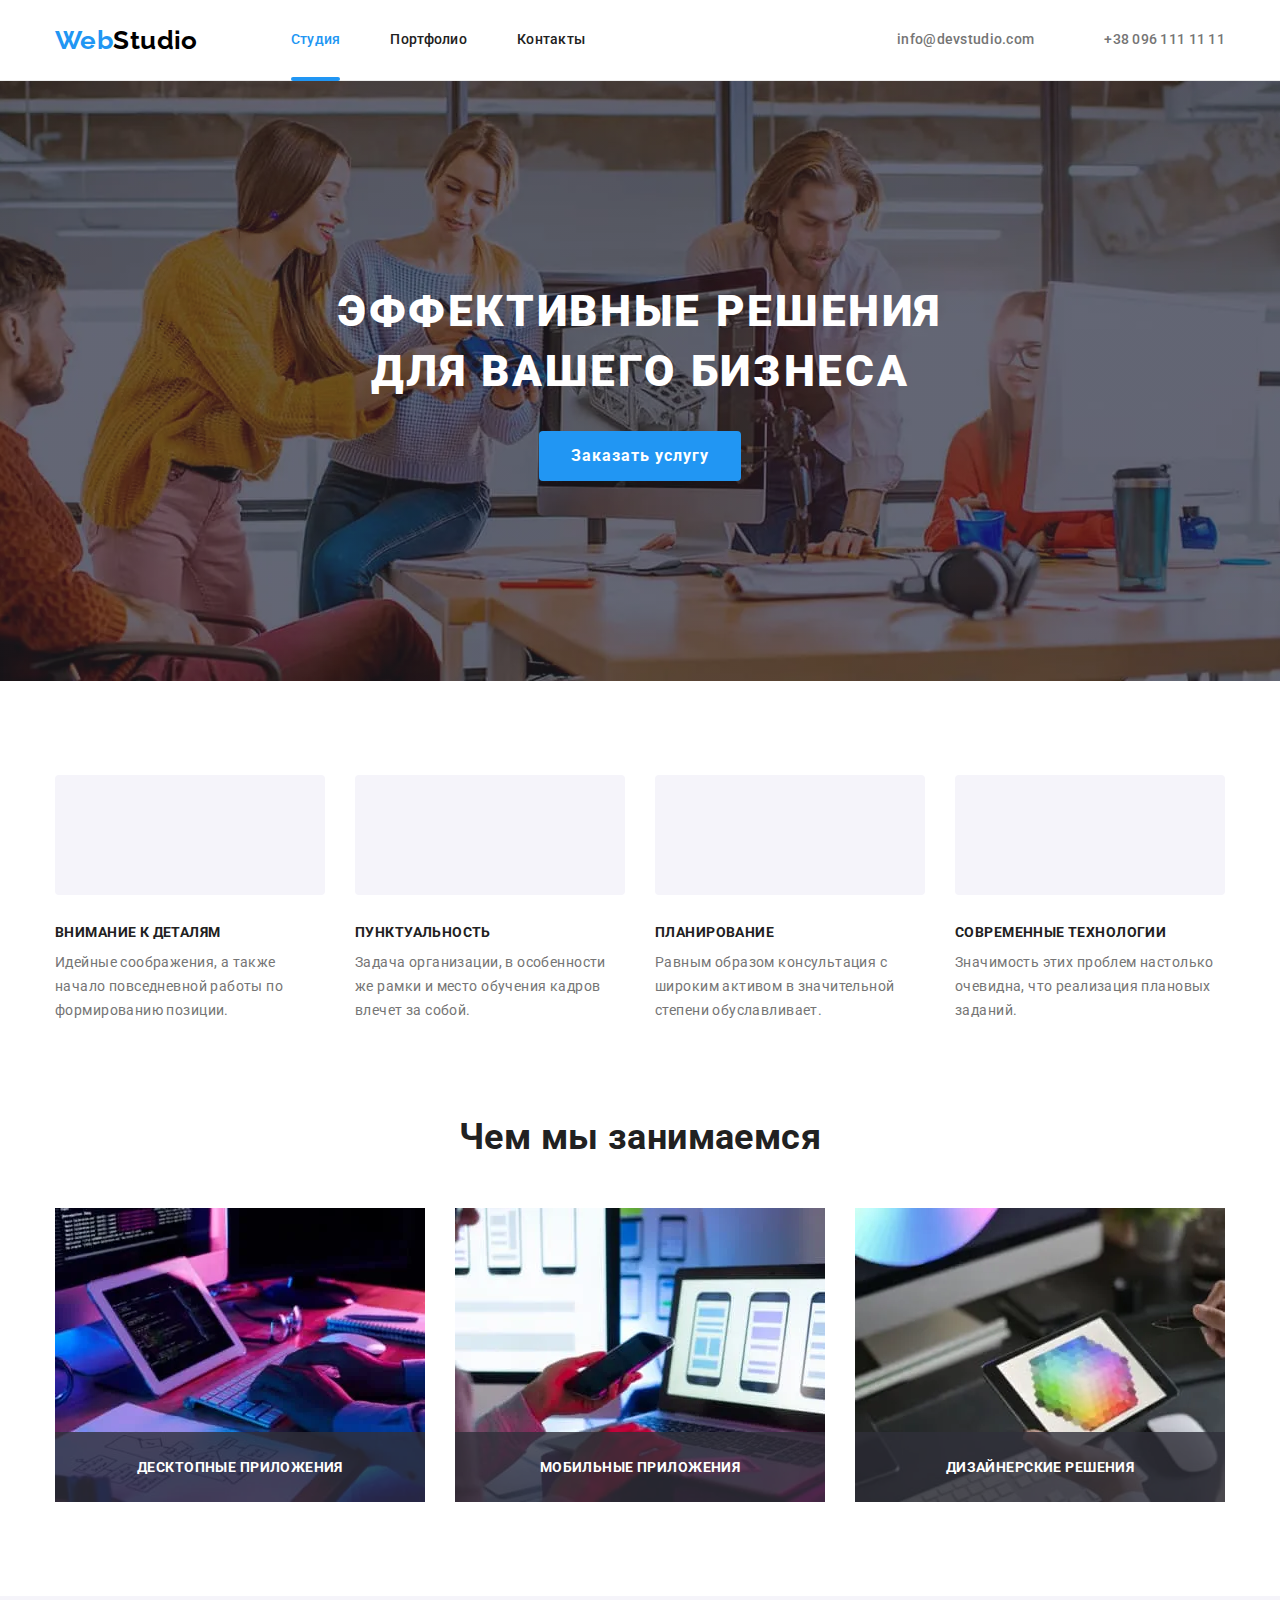
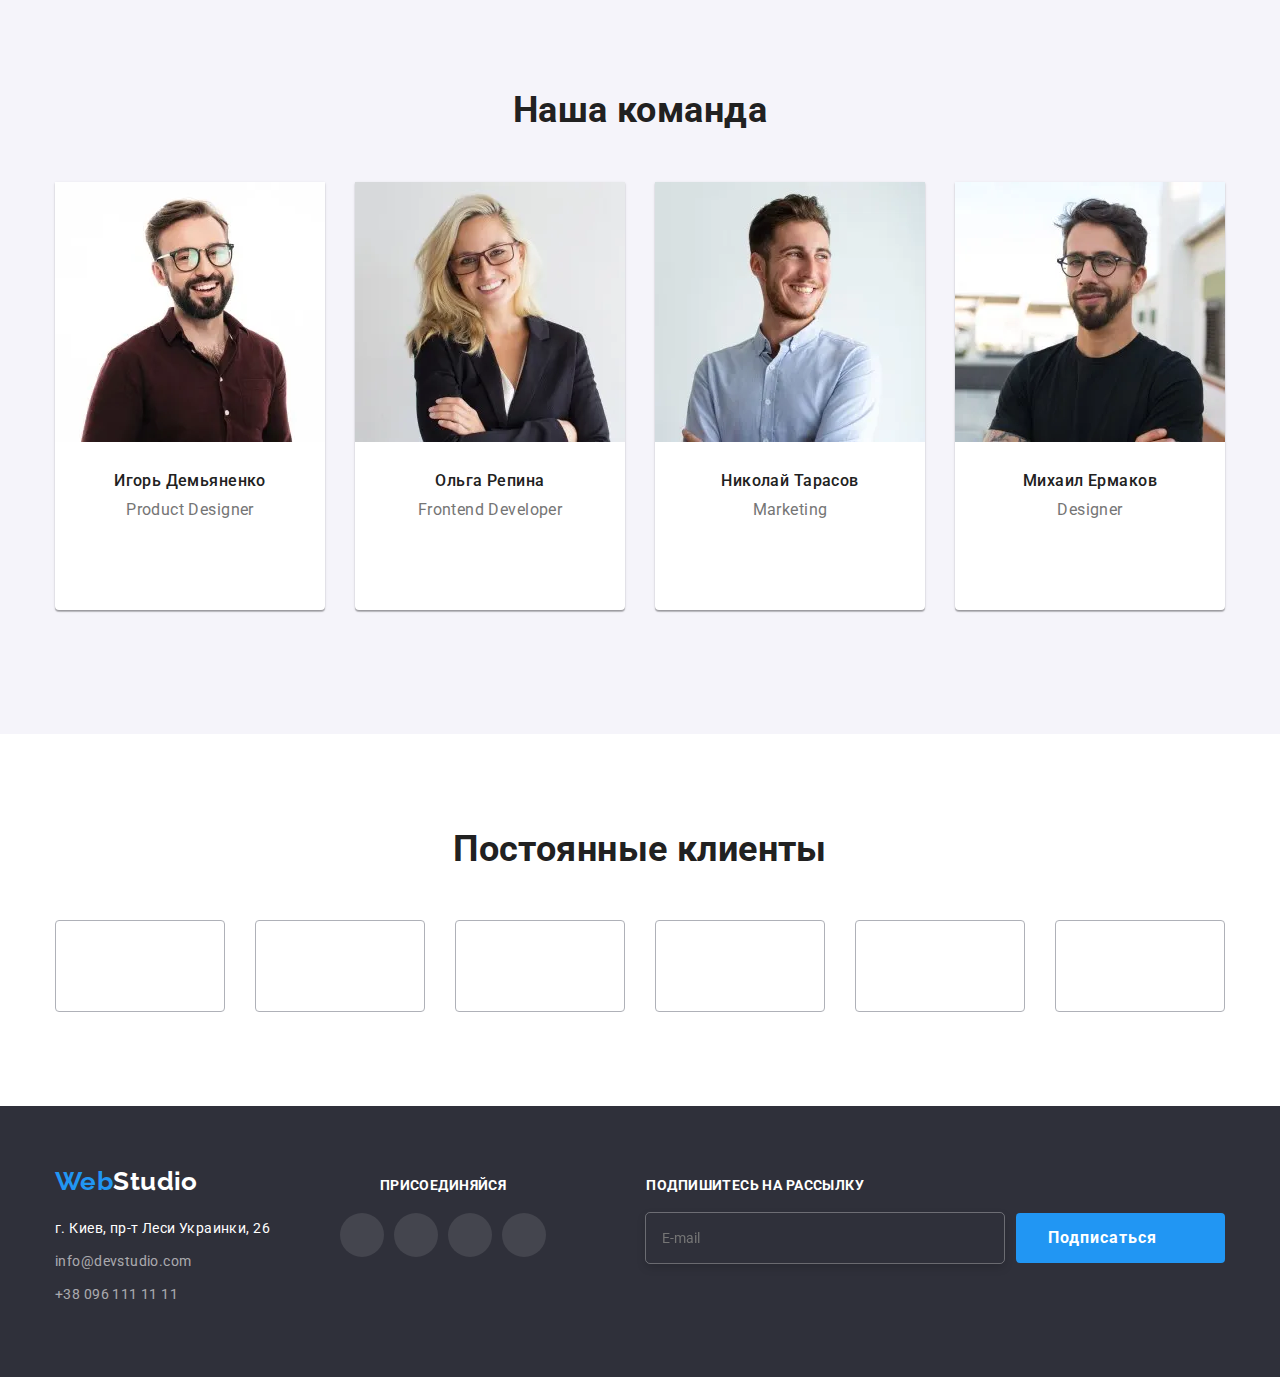
==== commit b064f907: "optimization" ====
--- a/index.html
+++ b/index.html
@@ -108,7 +108,7 @@
 
     <div class="modal-backdrop is-hidden" data-modal>
       <div class="modal-window">
-        <button class="modal-button" id="modal-close" type="button" data-modal-close>
+        <button class="modal-button" id="modal-close" title="modal-close" type="button" data-modal-close>
           <svg width="18" height="18" class="modal-button__icon--close">
             <use href="./images/icons.svg#close-icon"></use>
           </svg>
@@ -226,16 +226,16 @@
         <h2 class="work-title">Чем мы занимаемся</h2>
         <ul class="work-list list">
           <li class="work-item">
-            <img src="./images/Work/box1.jpg" alt="development" width="370" />
+            <img src="./images/Work/box1.webp" alt="development" width="370" />
             <p class="work-text">Десктопные приложения</p>
           </li>
           <li class="work-item">
-            <img src="./images/Work/box2.jpg" alt="css" width="370" />
+            <img src="./images/Work/box2.webp" alt="css" width="370" />
 
             <p class="work-text">Мобильные приложения</p>
           </li>
           <li class="work-item">
-            <img src="./images/Work/box3.jpg" alt="design" width="370" />
+            <img src="./images/Work/box3.webp" alt="design" width="370" />
 
             <p class="work-text">Дизайнерские решения</p>
           </li>
@@ -251,13 +251,13 @@
         <ul class="team-list list">
           <li class="team-item">
             <img srcset="
-                  ./images/Team/img-1-270.jpg 270w,
-                  ./images/Team/img-1-354.jpg 354w,
-                  ./images/Team/img-1-450.jpg 450w,
-                  ./images/Team/img-1-540.jpg 540w,
-                  ./images/Team/img-1-708.jpg 708w,
-                  ./images/Team/img-1-900.jpg 900w
-                " src="./images/Team/img-1-270.jpg" alt="Игорь Демьяненко"
+                  ./images/Team/img-1-270.webp 270w,
+                  ./images/Team/img-1-354.webp 354w,
+                  ./images/Team/img-1-450.webp 450w,
+                  ./images/Team/img-1-540.webp 540w,
+                  ./images/Team/img-1-708.webp 708w,
+                  ./images/Team/img-1-900.webp 900w
+                " src="./images/Team/img-1-270.webp" alt="Игорь Демьяненко"
               sizes="(min-width: 1200px) 270px, (min-width: 768px) 354px, (max-width: 767px) 450px, 100vw" width="450"
               height="460" />
             <div class="team-container">
@@ -297,13 +297,13 @@
           </li>
           <li class="team-item">
             <img srcset="
-                  ./images/Team/img-2-270.jpg 270w,
-                  ./images/Team/img-2-354.jpg 354w,
-                  ./images/Team/img-2-450.jpg 450w,
-                  ./images/Team/img-2-540.jpg 540w,
-                  ./images/Team/img-2-708.jpg 708w,
-                  ./images/Team/img-2-900.jpg 900w
-                " src="./images/Team/img-2-270.jpg" alt="Ольга Репина"
+                  ./images/Team/img-2-270.webp 270w,
+                  ./images/Team/img-2-354.webp 354w,
+                  ./images/Team/img-2-450.webp 450w,
+                  ./images/Team/img-2-540.webp 540w,
+                  ./images/Team/img-2-708.webp 708w,
+                  ./images/Team/img-2-900.webp 900w
+                " src="./images/Team/img-2-270.webp" alt="Ольга Репина"
               sizes="(min-width: 1200px) 270px, (min-width: 768px) 354px, (max-width: 767px) 450px, 100vw" width="450"
               height="460" />
             <div class="team-container">
@@ -344,13 +344,13 @@
           </li>
           <li class="team-item">
             <img srcset="
-                  ./images/Team/img-3-270.jpg 270w,
-                  ./images/Team/img-3-354.jpg 354w,
-                  ./images/Team/img-3-450.jpg 450w,
-                  ./images/Team/img-3-540.jpg 540w,
-                  ./images/Team/img-3-708.jpg 708w,
-                  ./images/Team/img-3-900.jpg 900w
-                " src="./images/Team/img-3-270.jpg" alt="Николай Тарасов"
+                  ./images/Team/img-3-270.webp 270w,
+                  ./images/Team/img-3-354.webp 354w,
+                  ./images/Team/img-3-450.webp 450w,
+                  ./images/Team/img-3-540.webp 540w,
+                  ./images/Team/img-3-708.webp 708w,
+                  ./images/Team/img-3-900.webp 900w
+                " src="./images/Team/img-3-270.webp" alt="Николай Тарасов"
               sizes="(min-width: 1200px) 270px, (min-width: 768px) 354px, (max-width: 767px) 450px, 100vw" width="450"
               height="460" />
             <div class="team-container">
@@ -391,13 +391,13 @@
           </li>
           <li class="team-item">
             <img srcset="
-                  ./images/Team/img-4-270.jpg 270w,
-                  ./images/Team/img-4-354.jpg 354w,
-                  ./images/Team/img-4-450.jpg 450w,
-                  ./images/Team/img-4-540.jpg 540w,
-                  ./images/Team/img-4-708.jpg 708w,
-                  ./images/Team/img-4-900.jpg 900w
-                " src="./images/Team/img-4-270.jpg" alt="Михаил Ермаков"
+                  ./images/Team/img-4-270.webp 270w,
+                  ./images/Team/img-4-354.webp 354w,
+                  ./images/Team/img-4-450.webp 450w,
+                  ./images/Team/img-4-540.webp 540w,
+                  ./images/Team/img-4-708.webp 708w,
+                  ./images/Team/img-4-900.webp 900w
+                " src="./images/Team/img-4-270.webp" alt="Михаил Ермаков"
               sizes="(min-width: 1200px) 270px, (min-width: 768px) 354px, (max-width: 767px) 450px, 100vw" width="450"
               height="460" />
             <div class="team-container">
--- a/css/main.min.css
+++ b/css/main.min.css
@@ -1 +1 @@
-:root{--primary-font: Roboto, sans-serif;--secondary-font: Raleway, sans-serif;--primary-text-color: #757575;--title-text-color: #212121;--text-logo-color: #000000;--wite-text-color: #ffffff;--footer-text-color: rgba(255, 255, 255, 0.6);--accent-text-color: #2196f3;--accent-color: #2196f3;--accent-button-color: #188ce8;--wite-background-color: #ffffff;--button-color: #f5f4fa;--accent-background-color: #2f303a;--section-background-color: #eeeeee;--alt-section-color: #e5e5e5;--team-background-color: #f5f4fa;--social-icon-background-color: rgba(255, 255, 255, 0.1);--header-line-color: #ececec;--primary-icon-color: #afb1b8;--second-icon-color: #ffffff}.visually-hidden{position:absolute;width:1px;height:1px;margin:-1px;border:0;padding:0;white-space:nowrap;-webkit-clip-path:inset(100%);clip-path:inset(100%);clip:rect(0 0 0 0);overflow:hidden}.portfolio-product__overlay,.portfolio-link,.portfolio-button,.header-contacts__link,.header-nav__link,.modal-form__icon,.modal-form__field textarea,.modal-form__field input,.modal-button,.modal-backdrop,.header-nav__mobile--link,.button-style{-webkit-transition-duration:250ms;transition-duration:250ms;-webkit-transition-timing-function:cubic-bezier(0.4, 0, 0.2, 1);transition-timing-function:cubic-bezier(0.4, 0, 0.2, 1)}.list{list-style:none;margin:0;padding:0}.link{text-decoration:none}h1,h2,h3,h4,h5,h6,p{margin:0}img{display:block;max-width:100%;height:auto}body{background-color:var(--wite-background-color);color:var(--primary-text-color);font-family:var(--primary-font);font-size:14px;letter-spacing:.03em}@media screen and (min-width: 1200px){.section{padding-top:94px;padding-bottom:94px}}.container{padding-left:15px;padding-right:15px;margin-left:auto;margin-right:auto}@media screen and (max-width: 1199px){.container{padding-top:60px;padding-bottom:60px}}@media screen and (min-width: 480px){.container{width:480px}}@media screen and (min-width: 768px){.container{width:768px}}@media screen and (min-width: 1200px){.container{width:1200px}}.site-logo{display:block;color:var(--accent-text-color);font-family:var(--secondary-font);font-weight:700;font-size:24px;line-height:1.1923076923;text-decoration:none}@media screen and (min-width: 1200px){.site-logo{font-size:26px}}.site-logo--header{color:var(--text-logo-color)}.site-logo--footer{color:var(--wite-text-color)}.button-style{font-family:Roboto;font-weight:700;font-size:16px;line-height:1.87;letter-spacing:.06em;text-align:center;background-color:var(--accent-text-color);color:var(--wite-text-color);cursor:pointer;border-radius:4px;padding:10px 32px;min-width:200px;border:0;-webkit-transition-property:background-color;transition-property:background-color}.button-style.button-submit{-webkit-box-shadow:0px 4px 4px rgba(0,0,0,.15);box-shadow:0px 4px 4px rgba(0,0,0,.15)}.button-style.button-with-icon{display:-webkit-box;display:-ms-flexbox;display:flex;-webkit-box-align:center;-ms-flex-align:center;align-items:center;-webkit-box-pack:center;-ms-flex-pack:center;justify-content:center}.button-style:hover,.button-style:focus{background-color:var(--accent-button-color)}.header-nav__mobile{display:block}@media screen and (min-width: 768px){.header-nav__mobile{display:none}}.header__burger{position:relative;z-index:1000;width:24px;height:16px;-webkit-transition:all .3s ease 0s;transition:all .3s ease 0s}.header__burger::before,.header__burger::after,.header__burger span{content:"";background-color:var(--primary-text-color);position:absolute;width:100%;height:2px;left:0;-webkit-transition:all .3s ease 0s;transition:all .3s ease 0s}.header__burger::before{top:0}.header__burger::after{bottom:0}.header__burger span{top:7px}.header__burger.active span{-webkit-transform:scale(0);transform:scale(0)}.header__burger.active::before{-webkit-transform:rotate(45deg);transform:rotate(45deg);top:6.5px}.header__burger.active::after{-webkit-transform:rotate(-45deg);transform:rotate(-45deg);bottom:6.5px}@media screen and (min-width: 768px){.header__burger{display:none}}.header-nav__mobile--menu{-webkit-transform:translateX(100%);transform:translateX(100%);pointer-events:none;z-index:500;position:fixed;overflow-y:scroll;top:0;left:0;width:100vw;height:100vh;background-color:var(--wite-background-color);padding:48px 40px;-webkit-transition-property:-webkit-transform;transition-property:-webkit-transform;transition-property:transform;transition-property:transform, -webkit-transform;-webkit-transition:-webkit-transform .5s cubic-bezier(0.77, 0.2, 0.05, 1);transition:-webkit-transform .5s cubic-bezier(0.77, 0.2, 0.05, 1);transition:transform .5s cubic-bezier(0.77, 0.2, 0.05, 1);transition:transform .5s cubic-bezier(0.77, 0.2, 0.05, 1), -webkit-transform .5s cubic-bezier(0.77, 0.2, 0.05, 1)}.header-nav__mobile--menu.active{display:-webkit-box;display:-ms-flexbox;display:flex;-webkit-box-orient:vertical;-webkit-box-direction:normal;-ms-flex-direction:column;flex-direction:column;-webkit-transform:translateX(0);transform:translateX(0);pointer-events:auto}@media screen and (min-width: 768px){.header-nav__mobile--menu{display:none}}.header-nav__mobile--list{margin-bottom:200px}.header-nav__mobile--item{margin-bottom:32px}.header-nav__mobile--item:last-child{margin-bottom:0}.header-nav__mobile--link{font-weight:500;font-size:40px;line-height:1.175;letter-spacing:.02em;color:var(--title-text-color);-webkit-transition-property:color;transition-property:color}.header-nav__mobile--link:hover,.header-nav__mobile--link:focus{color:var(--accent-text-color)}.header-nav__mobile--contacts-mail{font-weight:500;font-size:34px;line-height:1.1764705882;letter-spacing:.02em;color:var(--accent-text-color)}@media screen and (max-width: 420px){.header-nav__mobile--contacts-mail{font-size:26px;line-height:1.8}}.header-nav__mobile--contacts-tel{font-weight:500;font-size:24px;line-height:1.1666666667;letter-spacing:.02em;color:var(--primary-text-color)}@media screen and (max-width: 420px){.header-nav__mobile--contacts-tel{font-size:24px;line-height:1.8}}.header-nav__mobile--contacts-item{margin-bottom:32px}.mobile-social__menu{display:-webkit-box;display:-ms-flexbox;display:flex}@media screen and (max-width: 420px){.mobile-social__menu{-ms-flex-wrap:wrap;flex-wrap:wrap;gap:20px}}.mobile-link__social{font-weight:500;font-size:18px;line-height:1.2222222222;letter-spacing:.02em;padding:0 10px;color:var(--accent-text-color)}.mobile-item__social{border-right:1px solid rgba(33,33,33,.2)}.mobile-item__social:last-child{border-right:none}.modal-backdrop{position:fixed;overflow-y:scroll;z-index:2000;top:0;left:0;width:100%;height:100%;background-color:rgba(0,0,0,.2);opacity:1;-webkit-transition-property:opacity;transition-property:opacity}.modal-backdrop.is-hidden{opacity:0;pointer-events:none}.modal-window{position:absolute;top:50%;left:50%;-webkit-transform:translate(-50%, -50%);transform:translate(-50%, -50%);padding:40px;background-color:var(--wite-background-color);-webkit-box-shadow:0px 1px 3px rgba(0,0,0,.12),0px 1px 1px rgba(0,0,0,.14),0px 2px 1px rgba(0,0,0,.2);box-shadow:0px 1px 3px rgba(0,0,0,.12),0px 1px 1px rgba(0,0,0,.14),0px 2px 1px rgba(0,0,0,.2);border-radius:4px}.modal-button{display:-webkit-box;display:-ms-flexbox;display:flex;-webkit-box-align:center;-ms-flex-align:center;align-items:center;-webkit-box-pack:center;-ms-flex-pack:center;justify-content:center;position:absolute;width:30px;height:30px;top:8px;right:8px;padding:0;border:1px solid rgba(0,0,0,.1);border-radius:50%;background-color:var(--wite-background-color);margin-right:auto;cursor:pointer;-webkit-transition-property:fill;transition-property:fill}.modal-button:hover{fill:var(--accent-color)}.modal-button__icon--close{color:currentColor}.modal-title{font-weight:700;font-size:14px;line-height:1.2857142857;text-align:center;color:var(--title-text-color);margin-bottom:12px}@media screen and (min-width: 480px){.modal-title{font-size:20px;line-height:1.15}}.modal-form{width:100%;margin-left:auto;margin-right:auto}.modal-form__field{position:relative;display:-webkit-box;display:-ms-flexbox;display:flex;-webkit-box-orient:vertical;-webkit-box-direction:normal;-ms-flex-direction:column;flex-direction:column;margin-bottom:10px}.modal-form__field:nth-child(4){margin-bottom:0}.modal-form__field label{font-size:12px;line-height:1.1666666667;letter-spacing:.01em;margin-bottom:4px}.modal-form__field input{margin:0;height:40px;padding:12px 42px;border:1px solid rgba(33,33,33,.2);border-radius:4px;cursor:pointer;-webkit-transition-property:border-color,outline-color;transition-property:border-color,outline-color}.modal-form__field input:focus~.modal-form__icon{fill:var(--accent-color)}.modal-form__field input:focus{outline-color:var(--accent-color)}.modal-form__field textarea{-webkit-transition-property:outline-color;transition-property:outline-color}.modal-form__field textarea:focus{outline-color:var(--accent-color)}.checkbox-input{position:absolute;-webkit-appearance:none;-moz-appearance:none;appearance:none}.label{display:-webkit-inline-box;display:-ms-inline-flexbox;display:inline-flex;-webkit-box-align:center;-ms-flex-align:center;align-items:center;font-size:12px;line-height:1.1666666667;width:100%}@media screen and (min-width: 1200px){.label{font-size:14px;line-height:1.7142857143}}.checkbox-link{font-size:12px;line-height:1.1666666667;text-align:center;-webkit-text-decoration:revert;text-decoration:revert;color:var(--accent-text-color)}@media screen and (min-width: 1200px){.checkbox-link{font-size:14px;line-height:1.7142857143;margin-left:5px}}.checkbox-icon{display:-webkit-inline-box;display:-ms-inline-flexbox;display:inline-flex;margin:0;padding:0;border:none;background-color:rgba(0,0,0,0);margin-right:5px}.checkbox-icon_checked{display:none}.checkbox-input:checked+.checkbox-icon .checkbox-icon_checked{display:block}.modal-form__icon{position:absolute;top:50%;left:12px;fill:var(--title-text-color);-webkit-transition-property:fill;transition-property:fill}.modal-form__field--comment{resize:none;height:120px;padding:12px 16px;border:1px solid rgba(33,33,33,.2);border-radius:4px}.modal-form__field--comment:-moz-placeholder-shown{font-size:12px;line-height:1.1666666667;letter-spacing:.01em;color:rgba(117,117,117,.5)}.modal-form__field--comment:-ms-input-placeholder{font-size:12px;line-height:1.1666666667;letter-spacing:.01em;color:rgba(117,117,117,.5)}.modal-form__field--comment:placeholder-shown{font-size:12px;line-height:1.1666666667;letter-spacing:.01em;color:rgba(117,117,117,.5)}.modal-checkbox{display:-webkit-box;display:-ms-flexbox;display:flex;-webkit-box-pack:center;-ms-flex-pack:center;justify-content:center;-webkit-box-align:stretch;-ms-flex-align:stretch;align-items:stretch;padding:0;margin-bottom:30px;margin-top:20px}.modal-checkbox input{margin-right:8px}.modal-bottom__container{display:-webkit-box;display:-ms-flexbox;display:flex;-webkit-box-pack:center;-ms-flex-pack:center;justify-content:center}.header{border-bottom:1px solid var(--header-line-color);position:relative}.header-menu{padding-bottom:16px;padding-top:16px;display:-webkit-box;display:-ms-flexbox;display:flex;-webkit-box-pack:justify;-ms-flex-pack:justify;justify-content:space-between;-webkit-box-align:center;-ms-flex-align:center;align-items:center}@media(min-width: 768px)and (max-width: 1199.98px){.header-menu{display:-webkit-box;display:-ms-flexbox;display:flex;padding-bottom:0;padding-top:0}}@media screen and (min-width: 1200px){.header-menu{display:-webkit-box;display:-ms-flexbox;display:flex;-webkit-box-align:center;-ms-flex-align:center;align-items:center;padding-bottom:0;padding-top:0}}.header-nav{display:none}@media(min-width: 768px)and (max-width: 1199.98px){.header-nav{display:block}}@media screen and (min-width: 1200px){.header-nav{display:-webkit-box;display:-ms-flexbox;display:flex;-webkit-box-align:center;-ms-flex-align:center;align-items:center;margin-left:93px}}@media(min-width: 768px)and (max-width: 1199.98px){.header-nav__list{display:-webkit-box;display:-ms-flexbox;display:flex;gap:50px;margin-left:88px;margin-right:84px}}@media screen and (min-width: 1200px){.header-nav__list{display:-webkit-box;display:-ms-flexbox;display:flex;gap:50px}}.header-nav__link{display:block;padding-top:32px;padding-bottom:32px;color:var(--title-text-color);font-weight:500;line-height:1.14;letter-spacing:.02em;-webkit-transition-property:color;transition-property:color}.header-nav__link:hover,.header-nav__link:focus{color:var(--accent-text-color)}.header-nav__link--current{position:relative;color:var(--accent-text-color)}.header-nav__link--current::after{content:"";position:absolute;left:0;bottom:0;display:block;-webkit-transform:translateY(1px);transform:translateY(1px);width:100%;height:4px;border-radius:2px;background-color:var(--accent-color)}.header-contacts{display:none}@media(min-width: 768px)and (max-width: 1199.98px){.header-contacts{display:-webkit-box;display:-ms-flexbox;display:flex;-webkit-box-orient:vertical;-webkit-box-direction:normal;-ms-flex-direction:column;flex-direction:column;-webkit-box-pack:center;-ms-flex-pack:center;justify-content:center}}@media screen and (min-width: 1200px){.header-contacts{display:-webkit-box;display:-ms-flexbox;display:flex;margin-left:auto}}.header-contacts--list:first-child{margin-right:50px}@media(min-width: 768px)and (max-width: 1199.98px){.header-contacts--list:first-child{margin-right:0}}.header-contacts__link{padding-top:32px;padding-bottom:32px;display:-webkit-box;display:-ms-flexbox;display:flex;-webkit-box-align:center;-ms-flex-align:center;align-items:center;color:var(--primary-text-color);font-weight:500;line-height:1.14;letter-spacing:.02em;-webkit-transition-property:color;transition-property:color}.header-contacts__link:hover,.header-contacts__link:focus{color:var(--accent-text-color)}@media(min-width: 768px)and (max-width: 1199.98px){.header-contacts__link{padding-top:5px;padding-bottom:5px;font-size:12px;line-height:1.14;letter-spacing:.02em}}.header-contacts__icon{margin-right:10px;fill:currentColor}.hero-title{font-size:26px;line-height:1.6153846154;color:var(--wite-text-color);font-weight:900;letter-spacing:.06em;text-transform:uppercase;margin-top:0px;margin-bottom:30px}@media screen and (min-width: 1200px){.hero-title{font-size:44px;line-height:1.3636363636}}.hero-container__text{width:85%;margin-left:auto;margin-right:auto}@media screen and (min-width: 480px){.hero-container__text{width:360px}}@media screen and (min-width: 1200px){.hero-container__text{width:696px}}.hero{margin-left:auto;margin-right:auto;background-position:center;background-size:cover;background-repeat:no-repeat;background-color:var(--accent-background-color);text-align:center;background-image:-webkit-gradient(linear, left top, right top, from(rgba(47, 48, 58, 0.4)), to(rgba(47, 48, 58, 0.4))),url(../images/Hero/hero_480@1x.jpg);background-image:linear-gradient(to right, rgba(47, 48, 58, 0.4), rgba(47, 48, 58, 0.4)),url(../images/Hero/hero_480@1x.jpg);max-width:480px;padding-top:58px;padding-bottom:58px}@media(min-device-pixel-ratio: 2),(-webkit-min-device-pixel-ratio: 2),(min-resolution: 192dpi),(min-resolution: 2dppx){.hero{background-image:-webkit-gradient(linear, left top, right top, from(rgba(47, 48, 58, 0.4)), to(rgba(47, 48, 58, 0.4))),url(../images/Hero/hero_480@2x.jpg);background-image:linear-gradient(to right, rgba(47, 48, 58, 0.4), rgba(47, 48, 58, 0.4)),url(../images/Hero/hero_480@2x.jpg)}}@media screen and (min-width: 768px){.hero{max-width:768px;padding-top:58px;padding-bottom:58px;background-image:-webkit-gradient(linear, left top, right top, from(rgba(47, 48, 58, 0.4)), to(rgba(47, 48, 58, 0.4))),url(../images/Hero/hero_768@1x.jpg);background-image:linear-gradient(to right, rgba(47, 48, 58, 0.4), rgba(47, 48, 58, 0.4)),url(../images/Hero/hero_768@1x.jpg)}}@media screen and (min-width: 768px)and (min-device-pixel-ratio: 2),screen and (min-width: 768px)and (-webkit-min-device-pixel-ratio: 2),screen and (min-width: 768px)and (min-resolution: 192dpi),screen and (min-width: 768px)and (min-resolution: 2dppx){.hero{background-image:-webkit-gradient(linear, left top, right top, from(rgba(47, 48, 58, 0.4)), to(rgba(47, 48, 58, 0.4))),url(../images/Hero/hero_768@2x.jpg);background-image:linear-gradient(to right, rgba(47, 48, 58, 0.4), rgba(47, 48, 58, 0.4)),url(../images/Hero/hero_768@2x.jpg)}}@media screen and (min-width: 1200px){.hero{padding-top:200px;padding-bottom:200px;background-image:-webkit-gradient(linear, left top, right top, from(rgba(47, 48, 58, 0.4)), to(rgba(47, 48, 58, 0.4))),url(../images/Hero/hero_1200@1x.jpg);background-image:linear-gradient(to right, rgba(47, 48, 58, 0.4), rgba(47, 48, 58, 0.4)),url(../images/Hero/hero_1200@1x.jpg);max-width:1600px}}@media screen and (min-width: 1200px)and (min-device-pixel-ratio: 2),screen and (min-width: 1200px)and (-webkit-min-device-pixel-ratio: 2),screen and (min-width: 1200px)and (min-resolution: 192dpi),screen and (min-width: 1200px)and (min-resolution: 2dppx){.hero{background-image:-webkit-gradient(linear, left top, right top, from(rgba(47, 48, 58, 0.4)), to(rgba(47, 48, 58, 0.4))),url(../images/Hero/hero_1200@2x.jpg);background-image:linear-gradient(to right, rgba(47, 48, 58, 0.4), rgba(47, 48, 58, 0.4)),url(../images/Hero/hero_1200@2x.jpg)}}@media(min-width: 768px)and (max-width: 1199.98px){.peculiarities-list{display:-webkit-box;display:-ms-flexbox;display:flex;-ms-flex-wrap:wrap;flex-wrap:wrap;gap:30px;-webkit-box-pack:center;-ms-flex-pack:center;justify-content:center}}@media screen and (min-width: 1200px){.peculiarities-list{display:-webkit-box;display:-ms-flexbox;display:flex;gap:30px}}.peculiarities-title{font-style:normal;font-weight:700;font-size:14px;line-height:1.14;letter-spacing:.03em;color:var(--title-text-color);text-transform:uppercase;text-align:center;margin-top:30px;margin-bottom:10px}@media screen and (min-width: 768px){.peculiarities-title{text-align:start}}.peculiarities-container__icon{height:120px;background-color:var(--button-color);border-radius:4px;-webkit-box-align:center;-ms-flex-align:center;align-items:center;display:-webkit-box;display:-ms-flexbox;display:flex;-webkit-box-pack:center;-ms-flex-pack:center;justify-content:center}.peculiarities-icon{width:70px;height:70px;fill:currentColor}.peculiarities-container{margin-left:auto;margin-right:auto;width:100%;margin-bottom:30px}.peculiarities-container:last-child{margin-bottom:0}@media screen and (min-width: 768px){.peculiarities-container{width:354px;margin-bottom:0}}@media screen and (min-width: 1200px){.peculiarities-container{width:270px}}.peculiarities-text{line-height:1.71;margin-top:0;margin-bottom:0}.work{padding-top:0}@media screen and (max-width: 1200px){.work{display:none}}.work-title{font-weight:700;font-size:36px;line-height:1.16;text-align:center;color:var(--title-text-color);margin-top:0;margin-bottom:50px}@media screen and (min-width: 1200px){.work-list{display:-webkit-box;display:-ms-flexbox;display:flex;gap:30px}}.work-item{position:relative}.work-text{position:absolute;bottom:0;-webkit-box-pack:center;-ms-flex-pack:center;justify-content:center;-webkit-box-align:center;-ms-flex-align:center;align-items:center;display:-webkit-box;display:-ms-flexbox;display:flex;width:100%;height:70px;background-color:rgba(47,48,58,.8);font-weight:700;line-height:1.1428571429;text-align:center;text-transform:uppercase;color:var(--wite-text-color)}.team-title{font-weight:700;font-size:28px;line-height:1.1785714286;text-align:center;color:var(--title-text-color);margin-top:0;margin-bottom:50px}@media screen and (min-width: 1200px){.team-title{font-size:36px;line-height:1.16}}.team-section{background-color:var(--team-background-color)}.team-list{display:-webkit-box;display:-ms-flexbox;display:flex;gap:30px;-ms-flex-wrap:wrap;flex-wrap:wrap}@media screen and (min-width: 1200px){.team-list{-ms-flex-wrap:nowrap;flex-wrap:nowrap}}.team-item{background:var(--wite-background-color);-webkit-box-shadow:0px 1px 3px rgba(0,0,0,.12),0px 1px 1px rgba(0,0,0,.14),0px 2px 1px rgba(0,0,0,.2);box-shadow:0px 1px 3px rgba(0,0,0,.12),0px 1px 1px rgba(0,0,0,.14),0px 2px 1px rgba(0,0,0,.2);border-radius:0px 0px 4px 4px}@media screen and (max-width: 767px){.team-item{margin-bottom:30px;max-width:450px}}@media screen and (min-width: 768px)and (max-width: 1199px){.team-item{width:calc((100% - 30px)/2)}}@media screen and (min-width: 1200px){.team-item{margin-bottom:30px;max-width:270px}}.team-container{padding-top:30px;padding-bottom:30px}.team-name{font-weight:500;font-size:16px;line-height:1.18;text-align:center;color:var(--title-text-color);margin-bottom:10px}.team-profession{font-size:16px;line-height:1.18;text-align:center;margin-bottom:16px}.team-icon__list{display:-webkit-box;display:-ms-flexbox;display:flex;-webkit-box-pack:center;-ms-flex-pack:center;justify-content:center;gap:10px}.team-link__social{display:-webkit-box;display:-ms-flexbox;display:flex;-webkit-box-align:center;-ms-flex-align:center;align-items:center;-webkit-box-pack:center;-ms-flex-pack:center;justify-content:center;width:44px;height:44px;border-radius:50%;color:var(--primary-icon-color);-webkit-transition-property:background-color,color;transition-property:background-color,color;-webkit-transition-duration:250ms;transition-duration:250ms;-webkit-transition-timing-function:cubic-bezier(0.4, 0, 0.2, 1);transition-timing-function:cubic-bezier(0.4, 0, 0.2, 1)}.team-link__social:hover,.team-link__social:focus{background-color:var(--accent-color);color:var(--second-icon-color)}.team-icon{fill:currentColor;-webkit-transition-property:fill;transition-property:fill;-webkit-transition-duration:250ms;transition-duration:250ms;-webkit-transition-timing-function:cubic-bezier(0.4, 0, 0.2, 1);transition-timing-function:cubic-bezier(0.4, 0, 0.2, 1)}.team-icon:hover,.team-icon:focus{fill:var(--wite-text-color)}.clients-title{font-size:28px;line-height:1.1785714286;font-weight:700;text-align:center;color:var(--title-text-color);margin-top:0;margin-bottom:50px}@media screen and (min-width: 1200px){.clients-title{font-size:36px;line-height:1.1666666667}}.clients-list{display:-webkit-box;display:-ms-flexbox;display:flex;-ms-flex-wrap:wrap;flex-wrap:wrap;gap:30px}@media screen and (min-width: 768px){.clients-list{display:-webkit-box;display:-ms-flexbox;display:flex;-ms-flex-wrap:wrap;flex-wrap:wrap;gap:30px}}@media screen and (min-width: 1200px){.clients-list{display:-webkit-box;display:-ms-flexbox;display:flex;-webkit-box-pack:center;-ms-flex-pack:center;justify-content:center;gap:30px}}.client-icon{fill:currentColor}.client-item{width:calc((100% - 30px)/2);height:92px}@media screen and (min-width: 768px){.client-item{width:calc((100% - 90px)/3);height:92px}}@media screen and (min-width: 1200px){.client-item{width:170px;height:92px}}.clients-link{display:-webkit-box;display:-ms-flexbox;display:flex;-webkit-box-pack:center;-ms-flex-pack:center;justify-content:center;-webkit-box-align:center;-ms-flex-align:center;align-items:center;color:var(--primary-icon-color);width:100%;height:100%;border-radius:4px;border:1px solid var(--primary-icon-color);-webkit-transition-property:border-color,color;transition-property:border-color,color;-webkit-transition-duration:250ms;transition-duration:250ms;-webkit-transition-timing-function:cubic-bezier(0.4, 0, 0.2, 1);transition-timing-function:cubic-bezier(0.4, 0, 0.2, 1)}.clients-link:hover,.clients-link:focus{color:var(--accent-color);border-color:var(--accent-color)}.portfolio-list__button{display:-webkit-box;display:-ms-flexbox;display:flex;-ms-flex-wrap:wrap;flex-wrap:wrap;-webkit-box-pack:start;-ms-flex-pack:start;justify-content:flex-start;gap:15px 8px;margin-bottom:30px}@media screen and (min-width: 768px){.portfolio-list__button{display:-webkit-box;display:-ms-flexbox;display:flex;margin-right:auto;margin-left:auto;-webkit-box-pack:center;-ms-flex-pack:center;justify-content:center}}@media screen and (min-width: 1200px){.portfolio-list__button{display:-webkit-box;display:-ms-flexbox;display:flex;margin-right:auto;margin-left:auto;-webkit-box-pack:center;-ms-flex-pack:center;justify-content:center;margin-bottom:50px}}.portfolio-item__button{margin-right:8px}.portfolio-item__button:last-child{margin-right:0}.portfolio-button{font-family:inherit;color:var(--title-text-color);background-color:var(--button-color);font-weight:500;font-size:16px;line-height:1.62;text-align:center;cursor:pointer;letter-spacing:.03em;border-radius:4px;padding:6px 22px;border:0;-webkit-transition-property:background-color,color,-webkit-box-shadow;transition-property:background-color,color,-webkit-box-shadow;transition-property:background-color,color,box-shadow;transition-property:background-color,color,box-shadow,-webkit-box-shadow}.portfolio-button:hover,.portfolio-button:focus{color:var(--wite-text-color);background-color:var(--accent-color);-webkit-box-shadow:0px 3px 1px rgba(0,0,0,.1),0px 1px 2px rgba(0,0,0,.08),0px 2px 2px rgba(0,0,0,.12);box-shadow:0px 3px 1px rgba(0,0,0,.1),0px 1px 2px rgba(0,0,0,.08),0px 2px 2px rgba(0,0,0,.12)}.portfolio-title{font-weight:700;font-size:18px;line-height:2;letter-spacing:.06em;color:var(--title-text-color);margin-bottom:4px}@media screen and (min-width: 768px){.portfolio-list{display:-webkit-box;display:-ms-flexbox;display:flex;-ms-flex-wrap:wrap;flex-wrap:wrap;gap:30px}}.hide{display:none}.portfolio-item{margin-bottom:30px;-webkit-transition:.5s all;transition:.5s all}.portfolio-item:last-child{margin-bottom:0}@media screen and (min-width: 768px){.portfolio-item{-ms-flex-preferred-size:calc((100% - 30px)/2);flex-basis:calc((100% - 30px)/2)}}@media screen and (min-width: 1200px){.portfolio-item{-ms-flex-preferred-size:calc((100% - 60px)/3);flex-basis:calc((100% - 60px)/3)}}.portfolio-link{display:block;-webkit-transition-property:-webkit-box-shadow;transition-property:-webkit-box-shadow;transition-property:box-shadow;transition-property:box-shadow, -webkit-box-shadow}.portfolio-link:hover,.portfolio-link:focus{-webkit-box-shadow:0px 1px 1px rgba(0,0,0,.12),0px 4px 4px rgba(0,0,0,.06),1px 4px 6px rgba(0,0,0,.16);box-shadow:0px 1px 1px rgba(0,0,0,.12),0px 4px 4px rgba(0,0,0,.06),1px 4px 6px rgba(0,0,0,.16)}.portfolio-link:hover .portfolio-product__overlay,.portfolio-link:focus .portfolio-product__overlay{-webkit-transform:translateY(0);transform:translateY(0)}.portfolio-product__thumb{position:relative;overflow:hidden}.portfolio-product__overlay{position:absolute;top:0;left:0;width:100%;height:100%;background:rgba(33,150,243,.9);-webkit-transform:translateY(101%);transform:translateY(101%);-webkit-transition-property:-webkit-transform;transition-property:-webkit-transform;transition-property:transform;transition-property:transform, -webkit-transform}.portfolio-review{font-weight:400;font-size:18px;line-height:1.5555555556;text-align:center;color:var(--wite-text-color)}@media screen and (max-width: 400px){.portfolio-review{font-size:14px;line-height:1.5714285714;padding:30px 24px}}@media screen and (min-width: 401px)and (max-width: 480px){.portfolio-review{padding:35px 24px}}@media screen and (min-width: 481px)and (max-width: 1199px){.portfolio-review{padding:35px 24px}}@media screen and (min-width: 1200px){.portfolio-review{padding:63px 24px}}.portfolio-container{border:1px solid var(--section-background-color);border-top:none;padding:20px 25px}@media screen and (min-width: 768px)and (max-width: 1199px){.portfolio-container.current{padding-bottom:56px}}.portfolio-examples{line-height:1.87;font-size:16px;color:var(--primary-text-color);margin-right:auto;margin-left:auto}.footer{background-color:var(--accent-background-color);padding-top:0;padding-bottom:0}@media screen and (min-width: 1200px){.footer{padding-top:60px;padding-bottom:60px}}.footer__address{margin-top:20px}.footer-list__address{display:-webkit-box;display:-ms-flexbox;display:flex;-webkit-box-orient:vertical;-webkit-box-direction:normal;-ms-flex-direction:column;flex-direction:column;-webkit-box-align:center;-ms-flex-align:center;align-items:center}.footer-container__contacts{display:-webkit-box;display:-ms-flexbox;display:flex;-webkit-box-orient:vertical;-webkit-box-direction:normal;-ms-flex-direction:column;flex-direction:column;text-align:center;margin-bottom:60px}@media screen and (min-width: 1200px){.footer-container__contacts{text-align:left;margin-bottom:0}}.footer-item{margin-bottom:9px}.footer-item:last-child{margin-bottom:0}.footer-link{line-height:1.71;color:var(--wite-text-color);font-style:normal;-webkit-transition-property:color;transition-property:color;-webkit-transition-duration:250ms;transition-duration:250ms;-webkit-transition-timing-function:cubic-bezier(0.4, 0, 0.2, 1);transition-timing-function:cubic-bezier(0.4, 0, 0.2, 1)}.footer-link:hover,.footer-link:focus{color:var(--accent-text-color)}.footer-item__link{font-style:normal;line-height:1.71;color:var(--footer-text-color);-webkit-transition-property:color;transition-property:color;-webkit-transition-duration:250ms;transition-duration:250ms;-webkit-transition-timing-function:cubic-bezier(0.4, 0, 0.2, 1);transition-timing-function:cubic-bezier(0.4, 0, 0.2, 1)}.footer-item__link:hover,.footer-item__link:focus{color:var(--accent-text-color)}.footer-container__social{display:-webkit-box;display:-ms-flexbox;display:flex;-webkit-box-orient:vertical;-webkit-box-direction:normal;-ms-flex-direction:column;flex-direction:column;-webkit-box-align:center;-ms-flex-align:center;align-items:center;margin-left:0px;margin-bottom:60px}@media screen and (min-width: 768px){.footer-container__social{text-align:center;margin-left:165px}}@media screen and (min-width: 1200px){.footer-container__social{margin-left:70px}}@media(min-width: 480px)and (max-width: 767.98px){.footer-container{display:-webkit-box;display:-ms-flexbox;display:flex;-webkit-box-orient:vertical;-webkit-box-direction:normal;-ms-flex-direction:column;flex-direction:column;-webkit-box-align:center;-ms-flex-align:center;align-items:center}}@media screen and (min-width: 768px){.footer-container{display:-webkit-box;display:-ms-flexbox;display:flex;-ms-flex-wrap:wrap;flex-wrap:wrap;-webkit-box-pack:center;-ms-flex-pack:center;justify-content:center;-webkit-box-align:baseline;-ms-flex-align:baseline;align-items:baseline}}@media screen and (min-width: 1200px){.footer-container{display:-webkit-box;display:-ms-flexbox;display:flex;-webkit-box-align:baseline;-ms-flex-align:baseline;align-items:baseline}}.footer-social__title--social{font-weight:700;font-size:14px;line-height:1.1428571429;letter-spacing:.03em;text-transform:uppercase;color:var(--wite-text-color);margin-bottom:20px}.footer-social__item{display:-webkit-box;display:-ms-flexbox;display:flex}.footer-social__list{display:-webkit-box;display:-ms-flexbox;display:flex;gap:10px}.footer-social__link{display:-webkit-box;display:-ms-flexbox;display:flex;-webkit-box-align:center;-ms-flex-align:center;align-items:center;-webkit-box-pack:center;-ms-flex-pack:center;justify-content:center;width:44px;height:44px;border-radius:50%;border:0;gap:10px;background-color:var(--social-icon-background-color);-webkit-transition-property:background-color,fill;transition-property:background-color,fill;-webkit-transition-duration:250ms;transition-duration:250ms;-webkit-transition-timing-function:cubic-bezier(0.4, 0, 0.2, 1);transition-timing-function:cubic-bezier(0.4, 0, 0.2, 1)}.footer-social__link:hover,.footer-social__link:focus{background-color:var(--accent-color)}.footer-social__icon{fill:var(--wite-background-color)}.footer-container__newsletter{display:-webkit-box;display:-ms-flexbox;display:flex;-webkit-box-orient:vertical;-webkit-box-direction:normal;-ms-flex-direction:column;flex-direction:column;-webkit-box-align:center;-ms-flex-align:center;align-items:center}@media screen and (min-width: 1200px){.footer-container__newsletter{margin-left:auto;-webkit-box-align:start;-ms-flex-align:start;align-items:start}}.footer-title__newsletter{font-weight:700;font-size:14px;line-height:1.1428571429;letter-spacing:.03em;text-transform:uppercase;color:var(--wite-text-color);margin-bottom:20px}.footer-input__newsletter{height:50px;padding:15px 16px;border:0;outline:1px solid rgba(255,255,255,.3);background-color:var(--accent-background-color);-webkit-filter:drop-shadow(0px 4px 4px rgba(0, 0, 0, 0.15));filter:drop-shadow(0px 4px 4px rgba(0, 0, 0, 0.15));border-radius:4px;color:var(--wite-text-color);-webkit-transition-property:outline-color;transition-property:outline-color;-webkit-transition-duration:250ms;transition-duration:250ms;-webkit-transition-timing-function:cubic-bezier(0.4, 0, 0.2, 1);transition-timing-function:cubic-bezier(0.4, 0, 0.2, 1)}@media(min-width: 320px)and (max-width: 479.98px){.footer-input__newsletter{width:300px;margin-right:0;margin-left:0;margin-bottom:20px}}@media screen and (min-width: 480px){.footer-input__newsletter{width:450px;margin-right:0;margin-left:0;margin-bottom:20px}}@media screen and (min-width: 1200px){.footer-input__newsletter{width:358px;margin-right:12px}}.footer-input__newsletter:focus{outline-color:var(--alt-section-color)}.footer-icon__newsletter{margin-left:12px}.footer-form__newsletter{display:-webkit-box;display:-ms-flexbox;display:flex;-webkit-box-orient:vertical;-webkit-box-direction:normal;-ms-flex-direction:column;flex-direction:column;-webkit-box-align:center;-ms-flex-align:center;align-items:center}@media screen and (min-width: 1200px){.footer-form__newsletter{-webkit-box-orient:horizontal;-webkit-box-direction:normal;-ms-flex-direction:row;flex-direction:row;-webkit-box-align:start;-ms-flex-align:start;align-items:start}}/*# sourceMappingURL=main.min.css.map */+:root{--primary-font: Roboto, sans-serif;--secondary-font: Raleway, sans-serif;--primary-text-color: #757575;--title-text-color: #212121;--text-logo-color: #000000;--wite-text-color: #ffffff;--footer-text-color: rgba(255, 255, 255, 0.6);--accent-text-color: #2196f3;--accent-color: #2196f3;--accent-button-color: #188ce8;--wite-background-color: #ffffff;--button-color: #f5f4fa;--accent-background-color: #2f303a;--section-background-color: #eeeeee;--alt-section-color: #e5e5e5;--team-background-color: #f5f4fa;--social-icon-background-color: rgba(255, 255, 255, 0.1);--header-line-color: #ececec;--primary-icon-color: #afb1b8;--second-icon-color: #ffffff}.visually-hidden{position:absolute;width:1px;height:1px;margin:-1px;border:0;padding:0;white-space:nowrap;-webkit-clip-path:inset(100%);clip-path:inset(100%);clip:rect(0 0 0 0);overflow:hidden}.portfolio-product__overlay,.portfolio-link,.portfolio-button,.header-contacts__link,.header-nav__link,.modal-form__icon,.modal-form__field textarea,.modal-form__field input,.modal-button,.modal-backdrop,.header-nav__mobile--link,.button-style{-webkit-transition-duration:250ms;transition-duration:250ms;-webkit-transition-timing-function:cubic-bezier(0.4, 0, 0.2, 1);transition-timing-function:cubic-bezier(0.4, 0, 0.2, 1)}.list{list-style:none;margin:0;padding:0}.link{text-decoration:none}h1,h2,h3,h4,h5,h6,p{margin:0}img{display:block;max-width:100%;height:auto}body{background-color:var(--wite-background-color);color:var(--primary-text-color);font-family:var(--primary-font);font-size:14px;letter-spacing:.03em}@media screen and (min-width: 1200px){.section{padding-top:94px;padding-bottom:94px}}.container{padding-left:15px;padding-right:15px;margin-left:auto;margin-right:auto}@media screen and (max-width: 1199px){.container{padding-top:60px;padding-bottom:60px}}@media screen and (min-width: 480px){.container{width:480px}}@media screen and (min-width: 768px){.container{width:768px}}@media screen and (min-width: 1200px){.container{width:1200px}}.site-logo{display:block;color:var(--accent-text-color);font-family:var(--secondary-font);font-weight:700;font-size:24px;line-height:1.1923076923;text-decoration:none}@media screen and (min-width: 1200px){.site-logo{font-size:26px}}.site-logo--header{color:var(--text-logo-color)}.site-logo--footer{color:var(--wite-text-color)}.button-style{font-family:Roboto;font-weight:700;font-size:16px;line-height:1.87;letter-spacing:.06em;text-align:center;background-color:var(--accent-text-color);color:var(--wite-text-color);cursor:pointer;border-radius:4px;padding:10px 32px;min-width:200px;border:0;-webkit-transition-property:background-color;transition-property:background-color}.button-style.button-submit{-webkit-box-shadow:0px 4px 4px rgba(0,0,0,.15);box-shadow:0px 4px 4px rgba(0,0,0,.15)}.button-style.button-with-icon{display:-webkit-box;display:-ms-flexbox;display:flex;-webkit-box-align:center;-ms-flex-align:center;align-items:center;-webkit-box-pack:center;-ms-flex-pack:center;justify-content:center}.button-style:hover,.button-style:focus{background-color:var(--accent-button-color)}.header-nav__mobile{display:block}@media screen and (min-width: 768px){.header-nav__mobile{display:none}}.header__burger{position:relative;z-index:1000;width:24px;height:16px;-webkit-transition:all .3s ease 0s;transition:all .3s ease 0s}.header__burger::before,.header__burger::after,.header__burger span{content:"";background-color:var(--primary-text-color);position:absolute;width:100%;height:2px;left:0;-webkit-transition:all .3s ease 0s;transition:all .3s ease 0s}.header__burger::before{top:0}.header__burger::after{bottom:0}.header__burger span{top:7px}.header__burger.active span{-webkit-transform:scale(0);transform:scale(0)}.header__burger.active::before{-webkit-transform:rotate(45deg);transform:rotate(45deg);top:6.5px}.header__burger.active::after{-webkit-transform:rotate(-45deg);transform:rotate(-45deg);bottom:6.5px}@media screen and (min-width: 768px){.header__burger{display:none}}.header-nav__mobile--menu{-webkit-transform:translateX(100%);transform:translateX(100%);pointer-events:none;z-index:500;position:fixed;overflow-y:scroll;top:0;left:0;width:100vw;height:100vh;background-color:var(--wite-background-color);padding:48px 40px;-webkit-transition-property:-webkit-transform;transition-property:-webkit-transform;transition-property:transform;transition-property:transform, -webkit-transform;-webkit-transition:-webkit-transform .5s cubic-bezier(0.77, 0.2, 0.05, 1);transition:-webkit-transform .5s cubic-bezier(0.77, 0.2, 0.05, 1);transition:transform .5s cubic-bezier(0.77, 0.2, 0.05, 1);transition:transform .5s cubic-bezier(0.77, 0.2, 0.05, 1), -webkit-transform .5s cubic-bezier(0.77, 0.2, 0.05, 1)}.header-nav__mobile--menu.active{display:-webkit-box;display:-ms-flexbox;display:flex;-webkit-box-orient:vertical;-webkit-box-direction:normal;-ms-flex-direction:column;flex-direction:column;-webkit-transform:translateX(0);transform:translateX(0);pointer-events:auto}@media screen and (min-width: 768px){.header-nav__mobile--menu{display:none}}.header-nav__mobile--list{margin-bottom:180px}.header-nav__mobile--item{margin-bottom:32px}.header-nav__mobile--item:last-child{margin-bottom:0}.header-nav__mobile--link{font-weight:500;font-size:40px;line-height:1.175;letter-spacing:.02em;color:var(--title-text-color);-webkit-transition-property:color;transition-property:color}.header-nav__mobile--link:hover,.header-nav__mobile--link:focus{color:var(--accent-text-color)}.header-nav__mobile--contacts-mail{font-weight:500;font-size:34px;line-height:1.1764705882;letter-spacing:.02em;color:var(--accent-text-color)}@media screen and (max-width: 420px){.header-nav__mobile--contacts-mail{font-size:26px;line-height:1.8}}.header-nav__mobile--contacts-tel{font-weight:500;font-size:24px;line-height:1.1666666667;letter-spacing:.02em;color:var(--primary-text-color)}@media screen and (max-width: 420px){.header-nav__mobile--contacts-tel{font-size:24px;line-height:1.8}}.header-nav__mobile--contacts-item{margin-bottom:32px}.mobile-social__menu{display:-webkit-box;display:-ms-flexbox;display:flex}@media screen and (max-width: 420px){.mobile-social__menu{-ms-flex-wrap:wrap;flex-wrap:wrap;gap:20px}}.mobile-link__social{font-weight:500;font-size:18px;line-height:1.2222222222;letter-spacing:.02em;padding:0 10px;color:var(--accent-text-color)}.mobile-item__social{border-right:1px solid rgba(33,33,33,.2)}.mobile-item__social:last-child{border-right:none}.modal-backdrop{position:fixed;overflow-y:scroll;z-index:2000;top:0;left:0;width:100%;height:100%;background-color:rgba(0,0,0,.2);opacity:1;-webkit-transition-property:opacity;transition-property:opacity}.modal-backdrop.is-hidden{opacity:0;pointer-events:none}.modal-window{position:absolute;top:50%;left:50%;-webkit-transform:translate(-50%, -50%);transform:translate(-50%, -50%);padding:40px;background-color:var(--wite-background-color);-webkit-box-shadow:0px 1px 3px rgba(0,0,0,.12),0px 1px 1px rgba(0,0,0,.14),0px 2px 1px rgba(0,0,0,.2);box-shadow:0px 1px 3px rgba(0,0,0,.12),0px 1px 1px rgba(0,0,0,.14),0px 2px 1px rgba(0,0,0,.2);border-radius:4px}.modal-button{display:-webkit-box;display:-ms-flexbox;display:flex;-webkit-box-align:center;-ms-flex-align:center;align-items:center;-webkit-box-pack:center;-ms-flex-pack:center;justify-content:center;position:absolute;width:30px;height:30px;top:8px;right:8px;padding:0;border:1px solid rgba(0,0,0,.1);border-radius:50%;background-color:var(--wite-background-color);margin-right:auto;cursor:pointer;-webkit-transition-property:fill;transition-property:fill}.modal-button:hover{fill:var(--accent-color)}.modal-button__icon--close{color:currentColor}.modal-title{font-weight:700;font-size:14px;line-height:1.2857142857;text-align:center;color:var(--title-text-color);margin-bottom:12px}@media screen and (min-width: 480px){.modal-title{font-size:20px;line-height:1.15}}.modal-form{width:100%;margin-left:auto;margin-right:auto}.modal-form__field{position:relative;display:-webkit-box;display:-ms-flexbox;display:flex;-webkit-box-orient:vertical;-webkit-box-direction:normal;-ms-flex-direction:column;flex-direction:column;margin-bottom:10px}.modal-form__field:nth-child(4){margin-bottom:0}.modal-form__field label{font-size:12px;line-height:1.1666666667;letter-spacing:.01em;margin-bottom:4px}.modal-form__field input{margin:0;height:40px;padding:12px 42px;border:1px solid rgba(33,33,33,.2);border-radius:4px;cursor:pointer;-webkit-transition-property:border-color,outline-color;transition-property:border-color,outline-color}.modal-form__field input:focus~.modal-form__icon{fill:var(--accent-color)}.modal-form__field input:focus{outline-color:var(--accent-color)}.modal-form__field textarea{-webkit-transition-property:outline-color;transition-property:outline-color}.modal-form__field textarea:focus{outline-color:var(--accent-color)}.checkbox-input{position:absolute;-webkit-appearance:none;-moz-appearance:none;appearance:none}.label{display:-webkit-inline-box;display:-ms-inline-flexbox;display:inline-flex;-webkit-box-align:center;-ms-flex-align:center;align-items:center;font-size:12px;line-height:1.1666666667;width:100%}@media screen and (min-width: 1200px){.label{font-size:14px;line-height:1.7142857143}}.checkbox-link{font-size:12px;line-height:1.1666666667;text-align:center;-webkit-text-decoration:revert;text-decoration:revert;color:var(--accent-text-color)}@media screen and (min-width: 1200px){.checkbox-link{font-size:14px;line-height:1.7142857143;margin-left:5px}}.checkbox-icon{display:-webkit-inline-box;display:-ms-inline-flexbox;display:inline-flex;margin:0;padding:0;border:none;background-color:rgba(0,0,0,0);margin-right:5px}.checkbox-icon_checked{display:none}.checkbox-input:checked+.checkbox-icon .checkbox-icon_checked{display:block}.modal-form__icon{position:absolute;top:50%;left:12px;fill:var(--title-text-color);-webkit-transition-property:fill;transition-property:fill}.modal-form__field--comment{resize:none;height:120px;padding:12px 16px;border:1px solid rgba(33,33,33,.2);border-radius:4px}.modal-form__field--comment:-moz-placeholder-shown{font-size:12px;line-height:1.1666666667;letter-spacing:.01em;color:rgba(117,117,117,.5)}.modal-form__field--comment:-ms-input-placeholder{font-size:12px;line-height:1.1666666667;letter-spacing:.01em;color:rgba(117,117,117,.5)}.modal-form__field--comment:placeholder-shown{font-size:12px;line-height:1.1666666667;letter-spacing:.01em;color:rgba(117,117,117,.5)}.modal-checkbox{display:-webkit-box;display:-ms-flexbox;display:flex;-webkit-box-pack:center;-ms-flex-pack:center;justify-content:center;-webkit-box-align:stretch;-ms-flex-align:stretch;align-items:stretch;padding:0;margin-bottom:30px;margin-top:20px}.modal-checkbox input{margin-right:8px}.modal-bottom__container{display:-webkit-box;display:-ms-flexbox;display:flex;-webkit-box-pack:center;-ms-flex-pack:center;justify-content:center}.header{border-bottom:1px solid var(--header-line-color);position:relative}.header-menu{padding-bottom:16px;padding-top:16px;display:-webkit-box;display:-ms-flexbox;display:flex;-webkit-box-pack:justify;-ms-flex-pack:justify;justify-content:space-between;-webkit-box-align:center;-ms-flex-align:center;align-items:center}@media(min-width: 768px)and (max-width: 1199.98px){.header-menu{display:-webkit-box;display:-ms-flexbox;display:flex;padding-bottom:0;padding-top:0}}@media screen and (min-width: 1200px){.header-menu{display:-webkit-box;display:-ms-flexbox;display:flex;-webkit-box-align:center;-ms-flex-align:center;align-items:center;padding-bottom:0;padding-top:0}}.header-nav{display:none}@media(min-width: 768px)and (max-width: 1199.98px){.header-nav{display:block}}@media screen and (min-width: 1200px){.header-nav{display:-webkit-box;display:-ms-flexbox;display:flex;-webkit-box-align:center;-ms-flex-align:center;align-items:center;margin-left:93px}}@media(min-width: 768px)and (max-width: 1199.98px){.header-nav__list{display:-webkit-box;display:-ms-flexbox;display:flex;gap:50px;margin-left:88px;margin-right:84px}}@media screen and (min-width: 1200px){.header-nav__list{display:-webkit-box;display:-ms-flexbox;display:flex;gap:50px}}.header-nav__link{display:block;padding-top:32px;padding-bottom:32px;color:var(--title-text-color);font-weight:500;line-height:1.14;letter-spacing:.02em;-webkit-transition-property:color;transition-property:color}.header-nav__link:hover,.header-nav__link:focus{color:var(--accent-text-color)}.header-nav__link--current{position:relative;color:var(--accent-text-color)}.header-nav__link--current::after{content:"";position:absolute;left:0;bottom:0;display:block;-webkit-transform:translateY(1px);transform:translateY(1px);width:100%;height:4px;border-radius:2px;background-color:var(--accent-color)}.header-contacts{display:none}@media(min-width: 768px)and (max-width: 1199.98px){.header-contacts{display:-webkit-box;display:-ms-flexbox;display:flex;-webkit-box-orient:vertical;-webkit-box-direction:normal;-ms-flex-direction:column;flex-direction:column;-webkit-box-pack:center;-ms-flex-pack:center;justify-content:center}}@media screen and (min-width: 1200px){.header-contacts{display:-webkit-box;display:-ms-flexbox;display:flex;margin-left:auto}}.header-contacts--list:first-child{margin-right:50px}@media(min-width: 768px)and (max-width: 1199.98px){.header-contacts--list:first-child{margin-right:0}}.header-contacts__link{padding-top:32px;padding-bottom:32px;display:-webkit-box;display:-ms-flexbox;display:flex;-webkit-box-align:center;-ms-flex-align:center;align-items:center;color:var(--primary-text-color);font-weight:500;line-height:1.14;letter-spacing:.02em;-webkit-transition-property:color;transition-property:color}.header-contacts__link:hover,.header-contacts__link:focus{color:var(--accent-text-color)}@media(min-width: 768px)and (max-width: 1199.98px){.header-contacts__link{padding-top:5px;padding-bottom:5px;font-size:12px;line-height:1.14;letter-spacing:.02em}}.header-contacts__icon{margin-right:10px;fill:currentColor}.hero-title{font-size:26px;line-height:1.6153846154;color:var(--wite-text-color);font-weight:900;letter-spacing:.06em;text-transform:uppercase;margin-top:0px;margin-bottom:30px}@media screen and (min-width: 1200px){.hero-title{font-size:44px;line-height:1.3636363636}}.hero-container__text{width:85%;margin-left:auto;margin-right:auto}@media screen and (min-width: 480px){.hero-container__text{width:360px}}@media screen and (min-width: 1200px){.hero-container__text{width:696px}}.hero{margin-left:auto;margin-right:auto;background-position:center;background-size:cover;background-repeat:no-repeat;background-color:var(--accent-background-color);text-align:center;background-image:-webkit-gradient(linear, left top, right top, from(rgba(47, 48, 58, 0.4)), to(rgba(47, 48, 58, 0.4))),url(../images/Hero/hero_480@1x.webp);background-image:linear-gradient(to right, rgba(47, 48, 58, 0.4), rgba(47, 48, 58, 0.4)),url(../images/Hero/hero_480@1x.webp);max-width:480px;padding-top:58px;padding-bottom:58px}@media(min-device-pixel-ratio: 2),(-webkit-min-device-pixel-ratio: 2),(min-resolution: 192dpi),(min-resolution: 2dppx){.hero{background-image:-webkit-gradient(linear, left top, right top, from(rgba(47, 48, 58, 0.4)), to(rgba(47, 48, 58, 0.4))),url(../images/Hero/hero_480@2x.webp);background-image:linear-gradient(to right, rgba(47, 48, 58, 0.4), rgba(47, 48, 58, 0.4)),url(../images/Hero/hero_480@2x.webp)}}@media screen and (min-width: 768px){.hero{max-width:768px;padding-top:58px;padding-bottom:58px;background-image:-webkit-gradient(linear, left top, right top, from(rgba(47, 48, 58, 0.4)), to(rgba(47, 48, 58, 0.4))),url(../images/Hero/hero_768@1x.webp);background-image:linear-gradient(to right, rgba(47, 48, 58, 0.4), rgba(47, 48, 58, 0.4)),url(../images/Hero/hero_768@1x.webp)}}@media screen and (min-width: 768px)and (min-device-pixel-ratio: 2),screen and (min-width: 768px)and (-webkit-min-device-pixel-ratio: 2),screen and (min-width: 768px)and (min-resolution: 192dpi),screen and (min-width: 768px)and (min-resolution: 2dppx){.hero{background-image:-webkit-gradient(linear, left top, right top, from(rgba(47, 48, 58, 0.4)), to(rgba(47, 48, 58, 0.4))),url(../images/Hero/hero_768@2x.webp);background-image:linear-gradient(to right, rgba(47, 48, 58, 0.4), rgba(47, 48, 58, 0.4)),url(../images/Hero/hero_768@2x.webp)}}@media screen and (min-width: 1200px){.hero{padding-top:200px;padding-bottom:200px;background-image:-webkit-gradient(linear, left top, right top, from(rgba(47, 48, 58, 0.4)), to(rgba(47, 48, 58, 0.4))),url(../images/Hero/hero_1200@1x.webp);background-image:linear-gradient(to right, rgba(47, 48, 58, 0.4), rgba(47, 48, 58, 0.4)),url(../images/Hero/hero_1200@1x.webp);max-width:1600px}}@media screen and (min-width: 1200px)and (min-device-pixel-ratio: 2),screen and (min-width: 1200px)and (-webkit-min-device-pixel-ratio: 2),screen and (min-width: 1200px)and (min-resolution: 192dpi),screen and (min-width: 1200px)and (min-resolution: 2dppx){.hero{background-image:-webkit-gradient(linear, left top, right top, from(rgba(47, 48, 58, 0.4)), to(rgba(47, 48, 58, 0.4))),url(../images/Hero/hero_1200@2x.webp);background-image:linear-gradient(to right, rgba(47, 48, 58, 0.4), rgba(47, 48, 58, 0.4)),url(../images/Hero/hero_1200@2x.webp)}}@media(min-width: 768px)and (max-width: 1199.98px){.peculiarities-list{display:-webkit-box;display:-ms-flexbox;display:flex;-ms-flex-wrap:wrap;flex-wrap:wrap;gap:30px;-webkit-box-pack:center;-ms-flex-pack:center;justify-content:center}}@media screen and (min-width: 1200px){.peculiarities-list{display:-webkit-box;display:-ms-flexbox;display:flex;gap:30px}}.peculiarities-title{font-style:normal;font-weight:700;font-size:14px;line-height:1.14;letter-spacing:.03em;color:var(--title-text-color);text-transform:uppercase;text-align:center;margin-top:30px;margin-bottom:10px}@media screen and (min-width: 768px){.peculiarities-title{text-align:start}}.peculiarities-container__icon{height:120px;background-color:var(--button-color);border-radius:4px;-webkit-box-align:center;-ms-flex-align:center;align-items:center;display:-webkit-box;display:-ms-flexbox;display:flex;-webkit-box-pack:center;-ms-flex-pack:center;justify-content:center}.peculiarities-icon{width:70px;height:70px;fill:currentColor}.peculiarities-container{margin-left:auto;margin-right:auto;width:100%;margin-bottom:30px}.peculiarities-container:last-child{margin-bottom:0}@media screen and (min-width: 768px){.peculiarities-container{width:354px;margin-bottom:0}}@media screen and (min-width: 1200px){.peculiarities-container{width:270px}}.peculiarities-text{line-height:1.71;margin-top:0;margin-bottom:0}.work{padding-top:0}.work-title{font-weight:700;font-size:36px;line-height:1.16;text-align:center;color:var(--title-text-color);margin-top:0;margin-bottom:50px}@media screen and (min-width: 1200px){.work-list{display:-webkit-box;display:-ms-flexbox;display:flex;gap:30px}}.work-item{position:relative}.work-text{position:absolute;bottom:0;-webkit-box-pack:center;-ms-flex-pack:center;justify-content:center;-webkit-box-align:center;-ms-flex-align:center;align-items:center;display:-webkit-box;display:-ms-flexbox;display:flex;width:100%;height:70px;background-color:rgba(47,48,58,.8);font-weight:700;line-height:1.1428571429;text-align:center;text-transform:uppercase;color:var(--wite-text-color)}.team-title{font-weight:700;font-size:28px;line-height:1.1785714286;text-align:center;color:var(--title-text-color);margin-top:0;margin-bottom:50px}@media screen and (min-width: 1200px){.team-title{font-size:36px;line-height:1.16}}.team-section{background-color:var(--team-background-color)}.team-list{display:-webkit-box;display:-ms-flexbox;display:flex;gap:30px;-ms-flex-wrap:wrap;flex-wrap:wrap}@media screen and (min-width: 1200px){.team-list{-ms-flex-wrap:nowrap;flex-wrap:nowrap}}.team-item{background:var(--wite-background-color);-webkit-box-shadow:0px 1px 3px rgba(0,0,0,.12),0px 1px 1px rgba(0,0,0,.14),0px 2px 1px rgba(0,0,0,.2);box-shadow:0px 1px 3px rgba(0,0,0,.12),0px 1px 1px rgba(0,0,0,.14),0px 2px 1px rgba(0,0,0,.2);border-radius:0px 0px 4px 4px}@media screen and (max-width: 767px){.team-item{margin-bottom:30px;max-width:450px}}@media screen and (min-width: 768px)and (max-width: 1199px){.team-item{width:calc((100% - 30px)/2)}}@media screen and (min-width: 1200px){.team-item{margin-bottom:30px;max-width:270px}}.team-container{padding-top:30px;padding-bottom:30px}.team-name{font-weight:500;font-size:16px;line-height:1.18;text-align:center;color:var(--title-text-color);margin-bottom:10px}.team-profession{font-size:16px;line-height:1.18;text-align:center;margin-bottom:16px}.team-icon__list{display:-webkit-box;display:-ms-flexbox;display:flex;-webkit-box-pack:center;-ms-flex-pack:center;justify-content:center;gap:10px}.team-link__social{display:-webkit-box;display:-ms-flexbox;display:flex;-webkit-box-align:center;-ms-flex-align:center;align-items:center;-webkit-box-pack:center;-ms-flex-pack:center;justify-content:center;width:44px;height:44px;border-radius:50%;color:var(--primary-icon-color);-webkit-transition-property:background-color,color;transition-property:background-color,color;-webkit-transition-duration:250ms;transition-duration:250ms;-webkit-transition-timing-function:cubic-bezier(0.4, 0, 0.2, 1);transition-timing-function:cubic-bezier(0.4, 0, 0.2, 1)}.team-link__social:hover,.team-link__social:focus{background-color:var(--accent-color);color:var(--second-icon-color)}.team-icon{fill:currentColor;-webkit-transition-property:fill;transition-property:fill;-webkit-transition-duration:250ms;transition-duration:250ms;-webkit-transition-timing-function:cubic-bezier(0.4, 0, 0.2, 1);transition-timing-function:cubic-bezier(0.4, 0, 0.2, 1)}.team-icon:hover,.team-icon:focus{fill:var(--wite-text-color)}.clients-title{font-size:28px;line-height:1.1785714286;font-weight:700;text-align:center;color:var(--title-text-color);margin-top:0;margin-bottom:50px}@media screen and (min-width: 1200px){.clients-title{font-size:36px;line-height:1.1666666667}}.clients-list{display:-webkit-box;display:-ms-flexbox;display:flex;-ms-flex-wrap:wrap;flex-wrap:wrap;gap:30px}@media screen and (min-width: 768px){.clients-list{display:-webkit-box;display:-ms-flexbox;display:flex;-ms-flex-wrap:wrap;flex-wrap:wrap;gap:30px}}@media screen and (min-width: 1200px){.clients-list{display:-webkit-box;display:-ms-flexbox;display:flex;-webkit-box-pack:center;-ms-flex-pack:center;justify-content:center;gap:30px}}.client-icon{fill:currentColor}.client-item{width:calc((100% - 30px)/2);height:92px}@media screen and (min-width: 768px){.client-item{width:calc((100% - 90px)/3);height:92px}}@media screen and (min-width: 1200px){.client-item{width:170px;height:92px}}.clients-link{display:-webkit-box;display:-ms-flexbox;display:flex;-webkit-box-pack:center;-ms-flex-pack:center;justify-content:center;-webkit-box-align:center;-ms-flex-align:center;align-items:center;color:var(--primary-icon-color);width:100%;height:100%;border-radius:4px;border:1px solid var(--primary-icon-color);-webkit-transition-property:border-color,color;transition-property:border-color,color;-webkit-transition-duration:250ms;transition-duration:250ms;-webkit-transition-timing-function:cubic-bezier(0.4, 0, 0.2, 1);transition-timing-function:cubic-bezier(0.4, 0, 0.2, 1)}.clients-link:hover,.clients-link:focus{color:var(--accent-color);border-color:var(--accent-color)}.portfolio-list__button{display:-webkit-box;display:-ms-flexbox;display:flex;-ms-flex-wrap:wrap;flex-wrap:wrap;-webkit-box-pack:start;-ms-flex-pack:start;justify-content:flex-start;gap:15px 8px;margin-bottom:30px}@media screen and (min-width: 768px){.portfolio-list__button{display:-webkit-box;display:-ms-flexbox;display:flex;margin-right:auto;margin-left:auto;-webkit-box-pack:center;-ms-flex-pack:center;justify-content:center}}@media screen and (min-width: 1200px){.portfolio-list__button{display:-webkit-box;display:-ms-flexbox;display:flex;margin-right:auto;margin-left:auto;-webkit-box-pack:center;-ms-flex-pack:center;justify-content:center;margin-bottom:50px}}.portfolio-item__button{margin-right:8px}.portfolio-item__button:last-child{margin-right:0}.portfolio-button{font-family:inherit;color:var(--title-text-color);background-color:var(--button-color);font-weight:500;font-size:16px;line-height:1.62;text-align:center;cursor:pointer;letter-spacing:.03em;border-radius:4px;padding:6px 22px;border:0;-webkit-transition-property:background-color,color,-webkit-box-shadow;transition-property:background-color,color,-webkit-box-shadow;transition-property:background-color,color,box-shadow;transition-property:background-color,color,box-shadow,-webkit-box-shadow}.portfolio-button:hover,.portfolio-button:focus{color:var(--wite-text-color);background-color:var(--accent-color);-webkit-box-shadow:0px 3px 1px rgba(0,0,0,.1),0px 1px 2px rgba(0,0,0,.08),0px 2px 2px rgba(0,0,0,.12);box-shadow:0px 3px 1px rgba(0,0,0,.1),0px 1px 2px rgba(0,0,0,.08),0px 2px 2px rgba(0,0,0,.12)}.portfolio-title{font-weight:700;font-size:18px;line-height:2;letter-spacing:.06em;color:var(--title-text-color);margin-bottom:4px}@media screen and (min-width: 768px){.portfolio-list{display:-webkit-box;display:-ms-flexbox;display:flex;-ms-flex-wrap:wrap;flex-wrap:wrap;gap:30px}}.hide{display:none}.portfolio-item{margin-bottom:30px;-webkit-transition:.5s all;transition:.5s all}.portfolio-item:last-child{margin-bottom:0}@media screen and (min-width: 768px){.portfolio-item{-ms-flex-preferred-size:calc((100% - 30px)/2);flex-basis:calc((100% - 30px)/2)}}@media screen and (min-width: 1200px){.portfolio-item{-ms-flex-preferred-size:calc((100% - 60px)/3);flex-basis:calc((100% - 60px)/3)}}.portfolio-link{display:block;-webkit-transition-property:-webkit-box-shadow;transition-property:-webkit-box-shadow;transition-property:box-shadow;transition-property:box-shadow, -webkit-box-shadow}.portfolio-link:hover,.portfolio-link:focus{-webkit-box-shadow:0px 1px 1px rgba(0,0,0,.12),0px 4px 4px rgba(0,0,0,.06),1px 4px 6px rgba(0,0,0,.16);box-shadow:0px 1px 1px rgba(0,0,0,.12),0px 4px 4px rgba(0,0,0,.06),1px 4px 6px rgba(0,0,0,.16)}.portfolio-link:hover .portfolio-product__overlay,.portfolio-link:focus .portfolio-product__overlay{-webkit-transform:translateY(0);transform:translateY(0)}.portfolio-product__thumb{position:relative;overflow:hidden}.portfolio-product__overlay{position:absolute;top:0;left:0;width:100%;height:100%;background:rgba(33,150,243,.9);-webkit-transform:translateY(101%);transform:translateY(101%);-webkit-transition-property:-webkit-transform;transition-property:-webkit-transform;transition-property:transform;transition-property:transform, -webkit-transform}.portfolio-review{font-weight:400;font-size:18px;line-height:1.5555555556;text-align:center;color:var(--wite-text-color)}@media screen and (max-width: 400px){.portfolio-review{font-size:14px;line-height:1.5714285714;padding:30px 24px}}@media screen and (min-width: 401px)and (max-width: 480px){.portfolio-review{padding:35px 24px}}@media screen and (min-width: 481px)and (max-width: 1199px){.portfolio-review{padding:35px 24px}}@media screen and (min-width: 1200px){.portfolio-review{padding:63px 24px}}.portfolio-container{border:1px solid var(--section-background-color);border-top:none;padding:20px 25px}@media screen and (min-width: 768px)and (max-width: 1199px){.portfolio-container.current{padding-bottom:56px}}.portfolio-examples{line-height:1.87;font-size:16px;color:var(--primary-text-color);margin-right:auto;margin-left:auto}.footer{background-color:var(--accent-background-color);padding-top:0;padding-bottom:0}@media screen and (min-width: 1200px){.footer{padding-top:60px;padding-bottom:60px}}.footer__address{margin-top:20px}.footer-list__address{display:-webkit-box;display:-ms-flexbox;display:flex;-webkit-box-orient:vertical;-webkit-box-direction:normal;-ms-flex-direction:column;flex-direction:column;-webkit-box-align:center;-ms-flex-align:center;align-items:center}.footer-container__contacts{display:-webkit-box;display:-ms-flexbox;display:flex;-webkit-box-orient:vertical;-webkit-box-direction:normal;-ms-flex-direction:column;flex-direction:column;text-align:center;margin-bottom:60px}@media screen and (min-width: 1200px){.footer-container__contacts{text-align:left;margin-bottom:0}}.footer-item{margin-bottom:9px}.footer-item:last-child{margin-bottom:0}.footer-link{line-height:1.71;color:var(--wite-text-color);font-style:normal;-webkit-transition-property:color;transition-property:color;-webkit-transition-duration:250ms;transition-duration:250ms;-webkit-transition-timing-function:cubic-bezier(0.4, 0, 0.2, 1);transition-timing-function:cubic-bezier(0.4, 0, 0.2, 1)}.footer-link:hover,.footer-link:focus{color:var(--accent-text-color)}.footer-item__link{font-style:normal;line-height:1.71;color:var(--footer-text-color);-webkit-transition-property:color;transition-property:color;-webkit-transition-duration:250ms;transition-duration:250ms;-webkit-transition-timing-function:cubic-bezier(0.4, 0, 0.2, 1);transition-timing-function:cubic-bezier(0.4, 0, 0.2, 1)}.footer-item__link:hover,.footer-item__link:focus{color:var(--accent-text-color)}.footer-container__social{display:-webkit-box;display:-ms-flexbox;display:flex;-webkit-box-orient:vertical;-webkit-box-direction:normal;-ms-flex-direction:column;flex-direction:column;-webkit-box-align:center;-ms-flex-align:center;align-items:center;margin-left:0px;margin-bottom:60px}@media screen and (min-width: 768px){.footer-container__social{text-align:center;margin-left:165px}}@media screen and (min-width: 1200px){.footer-container__social{margin-left:70px}}@media(min-width: 480px)and (max-width: 767.98px){.footer-container{display:-webkit-box;display:-ms-flexbox;display:flex;-webkit-box-orient:vertical;-webkit-box-direction:normal;-ms-flex-direction:column;flex-direction:column;-webkit-box-align:center;-ms-flex-align:center;align-items:center}}@media screen and (min-width: 768px){.footer-container{display:-webkit-box;display:-ms-flexbox;display:flex;-ms-flex-wrap:wrap;flex-wrap:wrap;-webkit-box-pack:center;-ms-flex-pack:center;justify-content:center;-webkit-box-align:baseline;-ms-flex-align:baseline;align-items:baseline}}@media screen and (min-width: 1200px){.footer-container{display:-webkit-box;display:-ms-flexbox;display:flex;-webkit-box-align:baseline;-ms-flex-align:baseline;align-items:baseline}}.footer-social__title--social{font-weight:700;font-size:14px;line-height:1.1428571429;letter-spacing:.03em;text-transform:uppercase;color:var(--wite-text-color);margin-bottom:20px}.footer-social__item{display:-webkit-box;display:-ms-flexbox;display:flex}.footer-social__list{display:-webkit-box;display:-ms-flexbox;display:flex;gap:10px}.footer-social__link{display:-webkit-box;display:-ms-flexbox;display:flex;-webkit-box-align:center;-ms-flex-align:center;align-items:center;-webkit-box-pack:center;-ms-flex-pack:center;justify-content:center;width:44px;height:44px;border-radius:50%;border:0;gap:10px;background-color:var(--social-icon-background-color);-webkit-transition-property:background-color,fill;transition-property:background-color,fill;-webkit-transition-duration:250ms;transition-duration:250ms;-webkit-transition-timing-function:cubic-bezier(0.4, 0, 0.2, 1);transition-timing-function:cubic-bezier(0.4, 0, 0.2, 1)}.footer-social__link:hover,.footer-social__link:focus{background-color:var(--accent-color)}.footer-social__icon{fill:var(--wite-background-color)}.footer-container__newsletter{display:-webkit-box;display:-ms-flexbox;display:flex;-webkit-box-orient:vertical;-webkit-box-direction:normal;-ms-flex-direction:column;flex-direction:column;-webkit-box-align:center;-ms-flex-align:center;align-items:center}@media screen and (min-width: 1200px){.footer-container__newsletter{margin-left:auto;-webkit-box-align:start;-ms-flex-align:start;align-items:start}}.footer-title__newsletter{font-weight:700;font-size:14px;line-height:1.1428571429;letter-spacing:.03em;text-transform:uppercase;color:var(--wite-text-color);margin-bottom:20px}.footer-input__newsletter{height:50px;padding:15px 16px;border:0;outline:1px solid rgba(255,255,255,.3);background-color:var(--accent-background-color);-webkit-filter:drop-shadow(0px 4px 4px rgba(0, 0, 0, 0.15));filter:drop-shadow(0px 4px 4px rgba(0, 0, 0, 0.15));border-radius:4px;color:var(--wite-text-color);-webkit-transition-property:outline-color;transition-property:outline-color;-webkit-transition-duration:250ms;transition-duration:250ms;-webkit-transition-timing-function:cubic-bezier(0.4, 0, 0.2, 1);transition-timing-function:cubic-bezier(0.4, 0, 0.2, 1)}@media(min-width: 320px)and (max-width: 479.98px){.footer-input__newsletter{width:300px;margin-right:0;margin-left:0;margin-bottom:20px}}@media screen and (min-width: 480px){.footer-input__newsletter{width:450px;margin-right:0;margin-left:0;margin-bottom:20px}}@media screen and (min-width: 1200px){.footer-input__newsletter{width:358px;margin-right:12px}}.footer-input__newsletter:focus{outline-color:var(--alt-section-color)}.footer-icon__newsletter{margin-left:12px}.footer-form__newsletter{display:-webkit-box;display:-ms-flexbox;display:flex;-webkit-box-orient:vertical;-webkit-box-direction:normal;-ms-flex-direction:column;flex-direction:column;-webkit-box-align:center;-ms-flex-align:center;align-items:center}@media screen and (min-width: 1200px){.footer-form__newsletter{-webkit-box-orient:horizontal;-webkit-box-direction:normal;-ms-flex-direction:row;flex-direction:row;-webkit-box-align:start;-ms-flex-align:start;align-items:start}}/*# sourceMappingURL=main.min.css.map */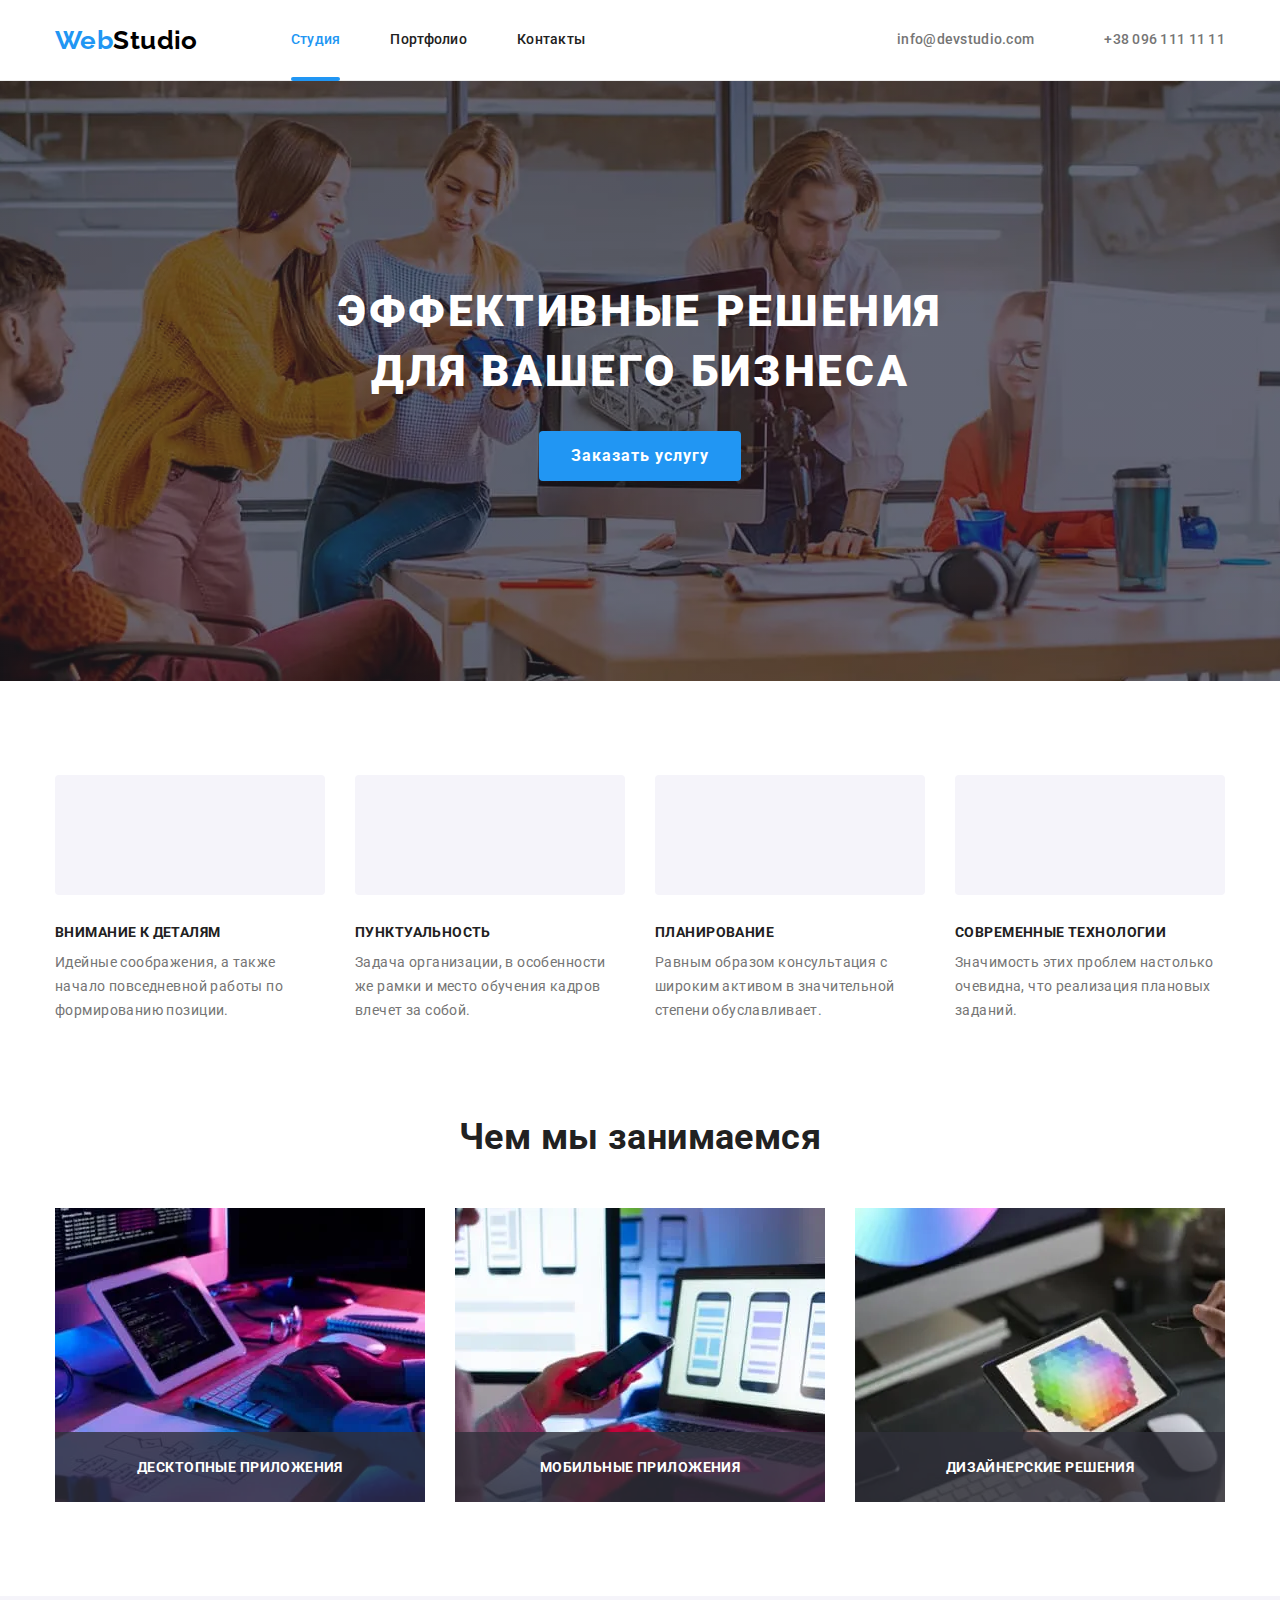
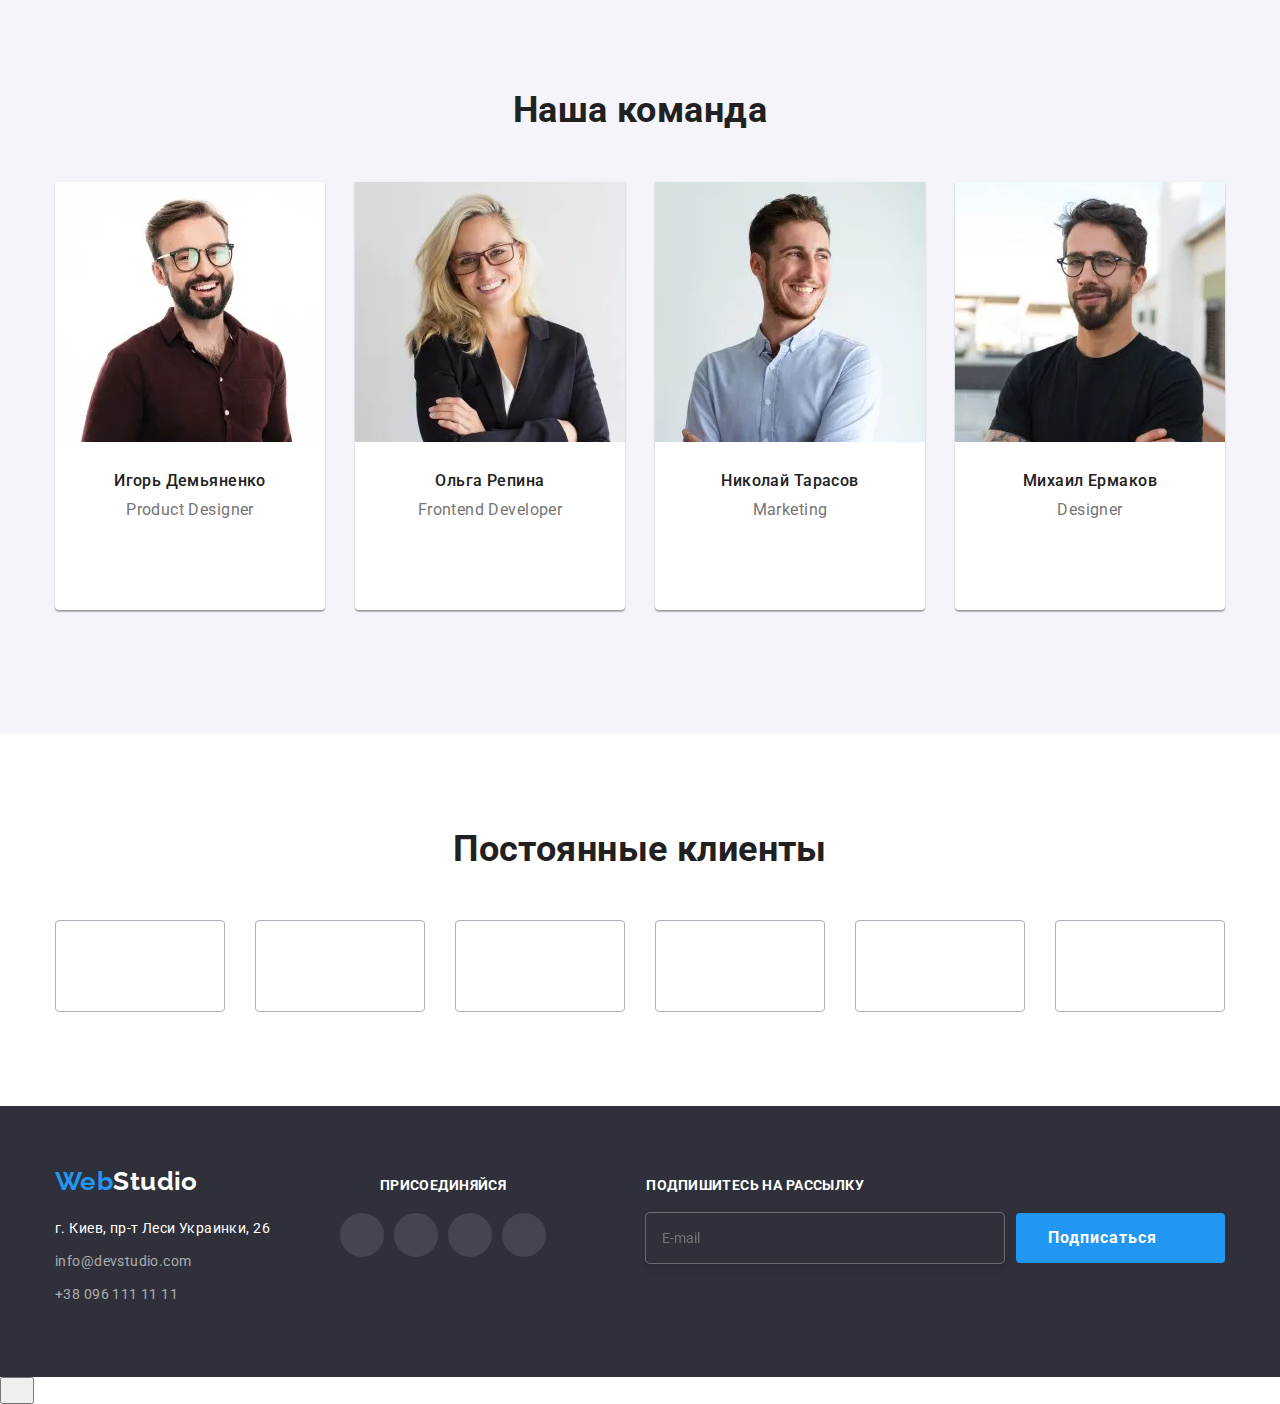
==== commit 8927ad4e: "fix" ====
--- a/index.html
+++ b/index.html
@@ -1,561 +1,647 @@
 <!DOCTYPE html>
 <html lang="ru">
-
-<head>
-  <meta charset="UTF-8" />
-  <link rel="icon" href="./images/favicon.png" />
-  <meta http-equiv="X-UA-Compatible" content="IE=edge" />
-  <meta name="viewport" content="width=device-width, initial-scale=1.0" />
-  <title>Web Studio</title>
-
-  <link rel="preconnect" href="https://fonts.googleapis.com" />
-  <link rel="preconnect" href="https://fonts.gstatic.com" crossorigin />
-  <link href="https://fonts.googleapis.com/css2?family=Raleway:wght@700&family=Roboto:wght@400;500;700;900&display=swap"
-    rel="stylesheet" />
-  <!-- Normalize start -->
-  <link rel="stylesheet"
-    href="https://cdnjs.cloudflare.com/ajax/libs/modern-normalize/1.1.0/modern-normalize.min.css" />
-
-  <link rel="stylesheet" href="./css/main.min.css" />
-</head>
-
-<body>
-  <!-- Header -->
-  <header class="header">
-    <div class="header-menu container">
-      <a class="site-logo link" href="./index.html">Web<span class="site-logo--header link">Studio</span>
-      </a>
-      <nav class="header-nav">
-        <ul class="header-nav__list list">
-          <li class="header-nav__item">
-            <a href="./index.html" class="header-nav__link header-nav__link--current link">Студия</a>
+  <head>
+    <meta charset="UTF-8" />
+    <link rel="icon" href="./images/favicon.png" />
+    <meta
+      name="description"
+      content="The website of the company providing services in web development"
+    />
+    <meta http-equiv="X-UA-Compatible" content="IE=edge" />
+    <meta name="viewport" content="width=device-width, initial-scale=1.0" />
+    <title>Web Studio</title>
+
+    <link rel="preconnect" href="https://fonts.googleapis.com" />
+    <link rel="preconnect" href="https://fonts.gstatic.com" crossorigin />
+    <link
+      href="https://fonts.googleapis.com/css2?family=Raleway:wght@700&family=Roboto:wght@400;500;700;900&display=swap"
+      rel="stylesheet"
+    />
+    <!-- Normalize start -->
+    <link
+      rel="stylesheet"
+      href="https://cdnjs.cloudflare.com/ajax/libs/modern-normalize/1.1.0/modern-normalize.min.css"
+    />
+    <link rel="stylesheet" href="./css/main.min.css" />
+  </head>
+
+  <body>
+    <!-- Header -->
+    <header class="header">
+      <div class="header-menu container">
+        <a class="site-logo link" href="./index.html"
+          >Web<span class="site-logo--header link">Studio</span>
+        </a>
+        <nav class="header-nav">
+          <ul class="header-nav__list list">
+            <li class="header-nav__item">
+              <a href="./index.html" class="header-nav__link header-nav__link--current link"
+                >Студия</a
+              >
+            </li>
+            <li class="header-nav__item">
+              <a href="./portfolio.html" class="header-nav__link link">Портфолио</a>
+            </li>
+            <li class="header-nav__item">
+              <a href="#contacts" class="header-nav__link link">Контакты</a>
+            </li>
+          </ul>
+        </nav>
+        <ul class="header-contacts list">
+          <li class="header-contacts--list">
+            <a href="mailto:info@devstudio.com" class="header-contacts__link link"
+              ><svg class="header-contacts__icon" width="16" height="12">
+                <use href="./images/icons.svg#mail"></use></svg
+              >info@devstudio.com</a
+            >
           </li>
-          <li class="header-nav__item">
-            <a href="./portfolio.html" class="header-nav__link link">Портфолио</a>
-          </li>
-          <li class="header-nav__item"><a href="#" class="header-nav__link link">Контакты</a></li>
-        </ul>
-      </nav>
-      <ul class="header-contacts list">
-        <li class="header-contacts--list">
-          <a href="mailto:info@devstudio.com" class="header-contacts__link link"><svg class="header-contacts__icon"
-              width="16" height="12">
-              <use href="./images/icons.svg#mail"></use>
-            </svg>info@devstudio.com</a>
-        </li>
-        <li class="header-contacts--list">
-          <a href="tel:+380961111111" class="header-contacts__link link"><svg class="header-contacts__icon" width="10"
-              height="16">
-              <use href="./images/icons.svg#phone"></use>
-            </svg>+38 096 111 11 11</a>
-        </li>
-      </ul>
-      <!-- Header mobil menu-->
-      <nav class="header-nav__mobile">
-        <div class="header__burger js-toggle-menu">
-          <span></span>
-        </div>
-        <div class="header-nav__mobile--menu js-menu-container" id="mobil-menu">
-          <ul class="header-nav__mobile--list list">
-            <li class="header-nav__mobile--item">
-              <a href="./index.html" class="header-nav__mobile--link link">Студия</a>
-            </li>
-            <li class="header-nav__mobile--item">
-              <a href="./portfolio.html" class="header-nav__mobile--link link">Портфолио</a>
-            </li>
-            <li class="header-nav__mobile--item">
-              <a href="#" class="header-nav__mobile--link link">Контакты</a>
-            </li>
-          </ul>
-          <ul class="header-nav__mobile--contacts-list list">
-            <li class="header-nav__mobile--contacts-item">
-              <a href="mailto:info@devstudio.com" class="header-nav__mobile--contacts-mail link">info@devstudio.com</a>
-            </li>
-            <li class="header-nav__mobile--contacts-item">
-              <a href="tel:+380961111111" class="header-nav__mobile--contacts-tel link">+38 096 111 11 11</a>
-            </li>
-          </ul>
-          <ul class="mobile-social__menu list">
-            <li class="mobile-item__social">
-              <a class="mobile-link__social link" href="">Instagram</a>
-            </li>
-            <li class="mobile-item__social">
-              <a class="mobile-link__social link" href="">Twitter</a>
-            </li>
-            <li class="mobile-item__social">
-              <a class="mobile-link__social link" href="">Facebook</a>
-            </li>
-            <li class="mobile-item__social">
-              <a class="mobile-link__social link" href="">LinkedIn</a>
-            </li>
-          </ul>
-        </div>
-      </nav>
-    </div>
-  </header>
-
-  <!-- Main -->
-  <main>
-    <!-- Hero -->
-    <section class="hero">
-      <div class="container">
-        <h1 class="hero-title hero-container__text">Эффективные решения для вашего бизнеса</h1>
-        <button class="button-style" type="button" data-modal-open>Заказать услугу</button>
-      </div>
-    </section>
-
-    <!-- Modal window -->
-
-    <div class="modal-backdrop is-hidden" data-modal>
-      <div class="modal-window">
-        <button class="modal-button" id="modal-close" title="modal-close" type="button" data-modal-close>
-          <svg width="18" height="18" class="modal-button__icon--close">
-            <use href="./images/icons.svg#close-icon"></use>
-          </svg>
-        </button>
-        <p class="modal-title">Оставьте свои данные, мы вам перезвоним</p>
-        <form class="modal-form">
-          <div class="modal-form__field">
-            <label for="name">Имя</label>
-            <input class="form-input" type="text" name="username" id="name" required />
-            <span class="modal-form__icon">
-              <svg width="18" height="18">
-                <use href="./images/icons.svg#person-modal"></use>
-              </svg>
-            </span>
-          </div>
-          <div class="modal-form__field">
-            <label for="tel">Телефон</label>
-            <input type="tel" name="tel" id="tel" required />
-            <span class="modal-form__icon">
-              <svg width="18" height="18">
-                <use href="./images/icons.svg#phone-modal"></use>
-              </svg>
-            </span>
-          </div>
-          <div class="modal-form__field">
-            <label for="mail">Почта</label>
-            <input type="email" name="username" id="mail" required />
-            <span class="modal-form__icon">
-              <svg width="18" height="18">
-                <use href="./images/icons.svg#email-modal"></use>
-              </svg>
-            </span>
-          </div>
-          <div class="modal-form__field">
-            <label for="coment">Комментарий</label>
-            <textarea class="modal-form__field--comment" name="comment" id="comment" cols="10" rows="5"
-              placeholder="Введите текст"></textarea>
-          </div>
-          <div class="modal-checkbox">
-            <label class="label" for="checkbox">
-              <input class="checkbox-input" type="checkbox" name="checkbox" value="" id="checkbox" required />
-              <span class="checkbox-icon">
-                <svg width="16" height="15" aria-label="checkbox-switch">
-                  <use class="checkbox-icon_not-checked" href="./images/icons.svg#icon-not-checked"></use>
-                  <use class="checkbox-icon_checked" href="./images/icons.svg#icon-checked"></use>
-                </svg>
-              </span>
-              Соглашаюсь с рассылкой и принимаю
-              <a class="checkbox-link link" href="">Условия договора</a>
-            </label>
-          </div>
-          <div class="modal-bottom__container">
-            <button class="button-style button-submit" type="submit">Отправить</button>
-          </div>
-        </form>
-      </div>
-    </div>
-
-    <!-- peculiarities -->
-    <section class="peculiarities section">
-      <div class="container">
-        <h2 class="visually-hidden">Особенности</h2>
-        <ul class="peculiarities-list list">
-          <li class="peculiarities-container">
-            <div class="peculiarities-container__icon">
-              <svg class="peculiarities-icon">
-                <use href="./images/icons.svg#antenna"></use>
-              </svg>
-            </div>
-            <h3 class="peculiarities-title">Внимание к деталям</h3>
-            <p class="peculiarities-text">
-              Идейные соображения, а также начало повседневной работы по формированию позиции.
-            </p>
-          </li>
-          <li class="peculiarities-container">
-            <div class="peculiarities-container__icon">
-              <svg class="peculiarities-icon">
-                <use href="./images/icons.svg#clock"></use>
-              </svg>
-            </div>
-            <h3 class="peculiarities-title">Пунктуальность</h3>
-            <p class="peculiarities-text">
-              Задача организации, в особенности же рамки и место обучения кадров влечет за собой.
-            </p>
-          </li>
-          <li class="peculiarities-container">
-            <div class="peculiarities-container__icon">
-              <svg class="peculiarities-icon">
-                <use href="./images/icons.svg#diagram"></use>
-              </svg>
-            </div>
-            <h3 class="peculiarities-title">Планирование</h3>
-            <p class="peculiarities-text">
-              Равным образом консультация с широким активом в значительной степени обуславливает.
-            </p>
-          </li>
-          <li class="peculiarities-container">
-            <div class="peculiarities-container__icon">
-              <svg class="peculiarities-icon">
-                <use href="./images/icons.svg#astronaut"></use>
-              </svg>
-            </div>
-            <h3 class="peculiarities-title">Современные технологии</h3>
-            <p class="peculiarities-text">
-              Значимость этих проблем настолько очевидна, что реализация плановых заданий.
-            </p>
+          <li class="header-contacts--list">
+            <a href="tel:+380961111111" class="header-contacts__link link"
+              ><svg class="header-contacts__icon" width="10" height="16">
+                <use href="./images/icons.svg#phone"></use></svg
+              >+38 096 111 11 11</a
+            >
           </li>
         </ul>
+        <!-- Header mobil menu-->
+        <nav class="header-nav__mobile">
+          <div class="header__burger js-toggle-menu">
+            <span></span>
+          </div>
+          <div class="header-nav__mobile--menu js-menu-container" id="mobil-menu">
+            <ul class="header-nav__mobile--list list">
+              <li class="header-nav__mobile--item">
+                <a href="./index.html" class="header-nav__mobile--link link">Студия</a>
+              </li>
+              <li class="header-nav__mobile--item">
+                <a href="./portfolio.html" class="header-nav__mobile--link link">Портфолио</a>
+              </li>
+              <li class="header-nav__mobile--item">
+                <a href="#contacts" class="header-nav__mobile--link link">Контакты</a>
+              </li>
+            </ul>
+            <ul class="header-nav__mobile--contacts-list list">
+              <li class="header-nav__mobile--contacts-item">
+                <a href="mailto:info@devstudio.com" class="header-nav__mobile--contacts-mail link"
+                  >info@devstudio.com</a
+                >
+              </li>
+              <li class="header-nav__mobile--contacts-item">
+                <a href="tel:+380961111111" class="header-nav__mobile--contacts-tel link"
+                  >+38 096 111 11 11</a
+                >
+              </li>
+            </ul>
+            <ul class="mobile-social__menu list">
+              <li class="mobile-item__social">
+                <a class="mobile-link__social link" href="">Instagram</a>
+              </li>
+              <li class="mobile-item__social">
+                <a class="mobile-link__social link" href="">Twitter</a>
+              </li>
+              <li class="mobile-item__social">
+                <a class="mobile-link__social link" href="">Facebook</a>
+              </li>
+              <li class="mobile-item__social">
+                <a class="mobile-link__social link" href="">LinkedIn</a>
+              </li>
+            </ul>
+          </div>
+        </nav>
       </div>
-    </section>
-
-    <!-- Work -->
-    <section class="work section">
-      <div class="container">
-        <h2 class="work-title">Чем мы занимаемся</h2>
-        <ul class="work-list list">
-          <li class="work-item">
-            <img src="./images/Work/box1.webp" alt="development" width="370" />
-            <p class="work-text">Десктопные приложения</p>
-          </li>
-          <li class="work-item">
-            <img src="./images/Work/box2.webp" alt="css" width="370" />
-
-            <p class="work-text">Мобильные приложения</p>
-          </li>
-          <li class="work-item">
-            <img src="./images/Work/box3.webp" alt="design" width="370" />
-
-            <p class="work-text">Дизайнерские решения</p>
-          </li>
-        </ul>
+    </header>
+
+    <!-- Main -->
+    <main>
+      <!-- Hero -->
+      <section class="hero">
+        <div class="container">
+          <h1 class="hero-title hero-container__text">Эффективные решения для вашего бизнеса</h1>
+          <button class="button-style" type="button" data-modal-open>Заказать услугу</button>
+        </div>
+      </section>
+
+      <!-- Modal window -->
+
+      <div class="modal-backdrop is-hidden" data-modal>
+        <div class="modal-window">
+          <button
+            class="modal-button"
+            id="modal-close"
+            title="modal-close"
+            type="button"
+            data-modal-close
+          >
+            <svg width="18" height="18" class="modal-button__icon--close">
+              <use href="./images/icons.svg#close-icon"></use>
+            </svg>
+          </button>
+          <p class="modal-title">Оставьте свои данные, мы вам перезвоним</p>
+          <form class="modal-form">
+            <div class="modal-form__field">
+              <label for="name">Имя</label>
+              <input class="form-input" type="text" name="username" id="name" required />
+              <span class="modal-form__icon">
+                <svg width="18" height="18">
+                  <use href="./images/icons.svg#person-modal"></use>
+                </svg>
+              </span>
+            </div>
+            <div class="modal-form__field">
+              <label for="tel">Телефон</label>
+              <input type="tel" name="tel" id="tel" required />
+              <span class="modal-form__icon">
+                <svg width="18" height="18">
+                  <use href="./images/icons.svg#phone-modal"></use>
+                </svg>
+              </span>
+            </div>
+            <div class="modal-form__field">
+              <label for="mail">Почта</label>
+              <input type="email" name="username" id="mail" required />
+              <span class="modal-form__icon">
+                <svg width="18" height="18">
+                  <use href="./images/icons.svg#email-modal"></use>
+                </svg>
+              </span>
+            </div>
+            <div class="modal-form__field">
+              <label for="coment">Комментарий</label>
+              <textarea
+                class="modal-form__field--comment"
+                name="comment"
+                id="comment"
+                cols="10"
+                rows="5"
+                placeholder="Введите текст"
+              ></textarea>
+            </div>
+            <div class="modal-checkbox">
+              <label class="label" for="checkbox">
+                <input
+                  class="checkbox-input"
+                  type="checkbox"
+                  name="checkbox"
+                  value=""
+                  id="checkbox"
+                  required
+                />
+                <span class="checkbox-icon">
+                  <svg width="16" height="15" aria-label="checkbox-switch">
+                    <use
+                      class="checkbox-icon_not-checked"
+                      href="./images/icons.svg#icon-not-checked"
+                    ></use>
+                    <use class="checkbox-icon_checked" href="./images/icons.svg#icon-checked"></use>
+                  </svg>
+                </span>
+                Соглашаюсь с рассылкой и принимаю
+                <a class="checkbox-link link" href="">Условия договора</a>
+              </label>
+            </div>
+            <div class="modal-bottom__container">
+              <button class="button-style button-submit" type="submit">Отправить</button>
+            </div>
+          </form>
+        </div>
       </div>
-    </section>
-
-    <!-- Team -->
-    <section class="team-section section">
-      <div class="container">
-        <h2 class="team-title">Наша команда</h2>
-
-        <ul class="team-list list">
-          <li class="team-item">
-            <img srcset="
+
+      <!-- peculiarities -->
+      <section class="peculiarities section">
+        <div class="container">
+          <h2 class="visually-hidden">Особенности</h2>
+          <ul class="peculiarities-list list">
+            <li class="peculiarities-container">
+              <div class="peculiarities-container__icon">
+                <svg class="peculiarities-icon">
+                  <use href="./images/icons.svg#antenna"></use>
+                </svg>
+              </div>
+              <h3 class="peculiarities-title">Внимание к деталям</h3>
+              <p class="peculiarities-text">
+                Идейные соображения, а также начало повседневной работы по формированию позиции.
+              </p>
+            </li>
+            <li class="peculiarities-container">
+              <div class="peculiarities-container__icon">
+                <svg class="peculiarities-icon">
+                  <use href="./images/icons.svg#clock"></use>
+                </svg>
+              </div>
+              <h3 class="peculiarities-title">Пунктуальность</h3>
+              <p class="peculiarities-text">
+                Задача организации, в особенности же рамки и место обучения кадров влечет за собой.
+              </p>
+            </li>
+            <li class="peculiarities-container">
+              <div class="peculiarities-container__icon">
+                <svg class="peculiarities-icon">
+                  <use href="./images/icons.svg#diagram"></use>
+                </svg>
+              </div>
+              <h3 class="peculiarities-title">Планирование</h3>
+              <p class="peculiarities-text">
+                Равным образом консультация с широким активом в значительной степени обуславливает.
+              </p>
+            </li>
+            <li class="peculiarities-container">
+              <div class="peculiarities-container__icon">
+                <svg class="peculiarities-icon">
+                  <use href="./images/icons.svg#astronaut"></use>
+                </svg>
+              </div>
+              <h3 class="peculiarities-title">Современные технологии</h3>
+              <p class="peculiarities-text">
+                Значимость этих проблем настолько очевидна, что реализация плановых заданий.
+              </p>
+            </li>
+          </ul>
+        </div>
+      </section>
+
+      <!-- Work -->
+      <section class="work section">
+        <div class="container">
+          <h2 class="work-title">Чем мы занимаемся</h2>
+          <ul class="work-list list">
+            <li class="work-item">
+              <img src="./images/Work/box1.webp" alt="development" width="370" height="294" />
+              <p class="work-text">Десктопные приложения</p>
+            </li>
+            <li class="work-item">
+              <img src="./images/Work/box2.webp" alt="css" width="370" height="294" />
+
+              <p class="work-text">Мобильные приложения</p>
+            </li>
+            <li class="work-item">
+              <img src="./images/Work/box3.webp" alt="design" width="370" height="294" />
+
+              <p class="work-text">Дизайнерские решения</p>
+            </li>
+          </ul>
+        </div>
+      </section>
+
+      <!-- Team -->
+      <section class="team-section section">
+        <div class="container">
+          <h2 class="team-title">Наша команда</h2>
+
+          <ul class="team-list list">
+            <li class="team-item">
+              <img
+                srcset="
                   ./images/Team/img-1-270.webp 270w,
                   ./images/Team/img-1-354.webp 354w,
                   ./images/Team/img-1-450.webp 450w,
                   ./images/Team/img-1-540.webp 540w,
                   ./images/Team/img-1-708.webp 708w,
                   ./images/Team/img-1-900.webp 900w
-                " src="./images/Team/img-1-270.webp" alt="Игорь Демьяненко"
-              sizes="(min-width: 1200px) 270px, (min-width: 768px) 354px, (max-width: 767px) 450px, 100vw" width="450"
-              height="460" />
-            <div class="team-container">
-              <h3 class="team-name">Игорь Демьяненко</h3>
-              <p class="team-profession">Product Designer</p>
-              <ul class="team-icon__list list">
-                <li>
-                  <a class="team-link__social" href="">
-                    <svg class="team-icon" width="20" height="20">
-                      <use href="./images/icons.svg#instagram"></use>
-                    </svg>
-                  </a>
-                </li>
-                <li>
-                  <a class="team-link__social" href="">
-                    <svg class="team-icon" width="20" height="20">
-                      <use href="./images/icons.svg#twitter"></use>
-                    </svg>
-                  </a>
-                </li>
-                <li>
-                  <a class="team-link__social" href="">
-                    <svg class="team-icon" width="20" height="20">
-                      <use href="./images/icons.svg#facebook"></use>
-                    </svg>
-                  </a>
-                </li>
-                <li>
-                  <a class="team-link__social" href="">
-                    <svg class="team-icon" width="20" height="20">
-                      <use href="./images/icons.svg#linkedin"></use>
-                    </svg>
-                  </a>
-                </li>
-              </ul>
-            </div>
-          </li>
-          <li class="team-item">
-            <img srcset="
+                "
+                src="./images/Team/img-1-270.webp"
+                alt="Игорь Демьяненко"
+                sizes="(min-width: 1200px) 270px, (min-width: 768px) 354px, (max-width: 767px) 450px, 100vw"
+                width="450"
+                height="460"
+              />
+              <div class="team-container">
+                <h3 class="team-name">Игорь Демьяненко</h3>
+                <p class="team-profession">Product Designer</p>
+                <ul class="team-icon__list list">
+                  <li>
+                    <a class="team-link__social" href="">
+                      <svg class="team-icon" width="20" height="20">
+                        <use href="./images/icons.svg#instagram"></use>
+                      </svg>
+                    </a>
+                  </li>
+                  <li>
+                    <a class="team-link__social" href="">
+                      <svg class="team-icon" width="20" height="20">
+                        <use href="./images/icons.svg#twitter"></use>
+                      </svg>
+                    </a>
+                  </li>
+                  <li>
+                    <a class="team-link__social" href="">
+                      <svg class="team-icon" width="20" height="20">
+                        <use href="./images/icons.svg#facebook"></use>
+                      </svg>
+                    </a>
+                  </li>
+                  <li>
+                    <a class="team-link__social" href="">
+                      <svg class="team-icon" width="20" height="20">
+                        <use href="./images/icons.svg#linkedin"></use>
+                      </svg>
+                    </a>
+                  </li>
+                </ul>
+              </div>
+            </li>
+            <li class="team-item">
+              <img
+                srcset="
                   ./images/Team/img-2-270.webp 270w,
                   ./images/Team/img-2-354.webp 354w,
                   ./images/Team/img-2-450.webp 450w,
                   ./images/Team/img-2-540.webp 540w,
                   ./images/Team/img-2-708.webp 708w,
                   ./images/Team/img-2-900.webp 900w
-                " src="./images/Team/img-2-270.webp" alt="Ольга Репина"
-              sizes="(min-width: 1200px) 270px, (min-width: 768px) 354px, (max-width: 767px) 450px, 100vw" width="450"
-              height="460" />
-            <div class="team-container">
-              <h3 class="team-name">Ольга Репина</h3>
-              <p class="team-profession">Frontend Developer</p>
-
-              <ul class="team-icon__list list">
-                <li>
-                  <a class="team-link__social" href="">
-                    <svg class="team-icon" width="20" height="20">
-                      <use href="./images/icons.svg#instagram"></use>
-                    </svg>
-                  </a>
-                </li>
-                <li>
-                  <a class="team-link__social" href="">
-                    <svg class="team-icon" width="20" height="20">
-                      <use href="./images/icons.svg#twitter"></use>
-                    </svg>
-                  </a>
-                </li>
-                <li>
-                  <a class="team-link__social" href="">
-                    <svg class="team-icon" width="20" height="20">
-                      <use href="./images/icons.svg#facebook"></use>
-                    </svg>
-                  </a>
-                </li>
-                <li>
-                  <a class="team-link__social" href="">
-                    <svg class="team-icon" width="20" height="20">
-                      <use href="./images/icons.svg#linkedin"></use>
-                    </svg>
-                  </a>
-                </li>
-              </ul>
-            </div>
-          </li>
-          <li class="team-item">
-            <img srcset="
+                "
+                src="./images/Team/img-2-270.webp"
+                alt="Ольга Репина"
+                sizes="(min-width: 1200px) 270px, (min-width: 768px) 354px, (max-width: 767px) 450px, 100vw"
+                width="450"
+                height="460"
+              />
+              <div class="team-container">
+                <h3 class="team-name">Ольга Репина</h3>
+                <p class="team-profession">Frontend Developer</p>
+
+                <ul class="team-icon__list list">
+                  <li>
+                    <a class="team-link__social" href="">
+                      <svg class="team-icon" width="20" height="20">
+                        <use href="./images/icons.svg#instagram"></use>
+                      </svg>
+                    </a>
+                  </li>
+                  <li>
+                    <a class="team-link__social" href="">
+                      <svg class="team-icon" width="20" height="20">
+                        <use href="./images/icons.svg#twitter"></use>
+                      </svg>
+                    </a>
+                  </li>
+                  <li>
+                    <a class="team-link__social" href="">
+                      <svg class="team-icon" width="20" height="20">
+                        <use href="./images/icons.svg#facebook"></use>
+                      </svg>
+                    </a>
+                  </li>
+                  <li>
+                    <a class="team-link__social" href="">
+                      <svg class="team-icon" width="20" height="20">
+                        <use href="./images/icons.svg#linkedin"></use>
+                      </svg>
+                    </a>
+                  </li>
+                </ul>
+              </div>
+            </li>
+            <li class="team-item">
+              <img
+                srcset="
                   ./images/Team/img-3-270.webp 270w,
                   ./images/Team/img-3-354.webp 354w,
                   ./images/Team/img-3-450.webp 450w,
                   ./images/Team/img-3-540.webp 540w,
                   ./images/Team/img-3-708.webp 708w,
                   ./images/Team/img-3-900.webp 900w
-                " src="./images/Team/img-3-270.webp" alt="Николай Тарасов"
-              sizes="(min-width: 1200px) 270px, (min-width: 768px) 354px, (max-width: 767px) 450px, 100vw" width="450"
-              height="460" />
-            <div class="team-container">
-              <h3 class="team-name">Николай Тарасов</h3>
-              <p class="team-profession">Marketing</p>
-
-              <ul class="team-icon__list list">
-                <li>
-                  <a class="team-link__social" href="">
-                    <svg class="team-icon" width="20" height="20">
-                      <use href="./images/icons.svg#instagram"></use>
-                    </svg>
-                  </a>
-                </li>
-                <li>
-                  <a class="team-link__social" href="">
-                    <svg class="team-icon" width="20" height="20">
-                      <use href="./images/icons.svg#twitter"></use>
-                    </svg>
-                  </a>
-                </li>
-                <li>
-                  <a class="team-link__social" href="">
-                    <svg class="team-icon" width="20" height="20">
-                      <use href="./images/icons.svg#facebook"></use>
-                    </svg>
-                  </a>
-                </li>
-                <li>
-                  <a class="team-link__social" href="">
-                    <svg class="team-icon" width="20" height="20">
-                      <use href="./images/icons.svg#linkedin"></use>
-                    </svg>
-                  </a>
-                </li>
-              </ul>
-            </div>
-          </li>
-          <li class="team-item">
-            <img srcset="
+                "
+                src="./images/Team/img-3-270.webp"
+                alt="Николай Тарасов"
+                sizes="(min-width: 1200px) 270px, (min-width: 768px) 354px, (max-width: 767px) 450px, 100vw"
+                width="450"
+                height="460"
+              />
+              <div class="team-container">
+                <h3 class="team-name">Николай Тарасов</h3>
+                <p class="team-profession">Marketing</p>
+
+                <ul class="team-icon__list list">
+                  <li>
+                    <a class="team-link__social" href="">
+                      <svg class="team-icon" width="20" height="20">
+                        <use href="./images/icons.svg#instagram"></use>
+                      </svg>
+                    </a>
+                  </li>
+                  <li>
+                    <a class="team-link__social" href="">
+                      <svg class="team-icon" width="20" height="20">
+                        <use href="./images/icons.svg#twitter"></use>
+                      </svg>
+                    </a>
+                  </li>
+                  <li>
+                    <a class="team-link__social" href="">
+                      <svg class="team-icon" width="20" height="20">
+                        <use href="./images/icons.svg#facebook"></use>
+                      </svg>
+                    </a>
+                  </li>
+                  <li>
+                    <a class="team-link__social" href="">
+                      <svg class="team-icon" width="20" height="20">
+                        <use href="./images/icons.svg#linkedin"></use>
+                      </svg>
+                    </a>
+                  </li>
+                </ul>
+              </div>
+            </li>
+            <li class="team-item">
+              <img
+                srcset="
                   ./images/Team/img-4-270.webp 270w,
                   ./images/Team/img-4-354.webp 354w,
                   ./images/Team/img-4-450.webp 450w,
                   ./images/Team/img-4-540.webp 540w,
                   ./images/Team/img-4-708.webp 708w,
                   ./images/Team/img-4-900.webp 900w
-                " src="./images/Team/img-4-270.webp" alt="Михаил Ермаков"
-              sizes="(min-width: 1200px) 270px, (min-width: 768px) 354px, (max-width: 767px) 450px, 100vw" width="450"
-              height="460" />
-            <div class="team-container">
-              <h3 class="team-name">Михаил Ермаков</h3>
-              <p class="team-profession">Designer</p>
-
-              <ul class="team-icon__list list">
-                <li>
-                  <a class="team-link__social" href="">
-                    <svg class="team-icon" width="20" height="20">
-                      <use href="./images/icons.svg#instagram"></use>
-                    </svg>
-                  </a>
-                </li>
-                <li>
-                  <a class="team-link__social" href="">
-                    <svg class="team-icon" width="20" height="20">
-                      <use href="./images/icons.svg#twitter"></use>
-                    </svg>
-                  </a>
-                </li>
-                <li>
-                  <a class="team-link__social" href="">
-                    <svg class="team-icon" width="20" height="20">
-                      <use href="./images/icons.svg#facebook"></use>
-                    </svg>
-                  </a>
-                </li>
-                <li>
-                  <a class="team-link__social" href="">
-                    <svg class="team-icon" width="20" height="20">
-                      <use href="./images/icons.svg#linkedin"></use>
-                    </svg>
-                  </a>
-                </li>
-              </ul>
-            </div>
-          </li>
-        </ul>
+                "
+                src="./images/Team/img-4-270.webp"
+                alt="Михаил Ермаков"
+                sizes="(min-width: 1200px) 270px, (min-width: 768px) 354px, (max-width: 767px) 450px, 100vw"
+                width="450"
+                height="460"
+              />
+              <div class="team-container">
+                <h3 class="team-name">Михаил Ермаков</h3>
+                <p class="team-profession">Designer</p>
+
+                <ul class="team-icon__list list">
+                  <li>
+                    <a class="team-link__social" href="">
+                      <svg class="team-icon" width="20" height="20">
+                        <use href="./images/icons.svg#instagram"></use>
+                      </svg>
+                    </a>
+                  </li>
+                  <li>
+                    <a class="team-link__social" href="">
+                      <svg class="team-icon" width="20" height="20">
+                        <use href="./images/icons.svg#twitter"></use>
+                      </svg>
+                    </a>
+                  </li>
+                  <li>
+                    <a class="team-link__social" href="">
+                      <svg class="team-icon" width="20" height="20">
+                        <use href="./images/icons.svg#facebook"></use>
+                      </svg>
+                    </a>
+                  </li>
+                  <li>
+                    <a class="team-link__social" href="">
+                      <svg class="team-icon" width="20" height="20">
+                        <use href="./images/icons.svg#linkedin"></use>
+                      </svg>
+                    </a>
+                  </li>
+                </ul>
+              </div>
+            </li>
+          </ul>
+        </div>
+      </section>
+
+      <!-- Clients -->
+      <section class="clients section">
+        <div class="container">
+          <h2 class="clients-title">Постоянные клиенты</h2>
+          <ul class="clients-list list">
+            <li class="client-item">
+              <a class="clients-link" href="#"
+                ><svg class="client-icon" width="106" height="60">
+                  <use href="./images/icons.svg#company_1"></use></svg
+              ></a>
+            </li>
+            <li class="client-item">
+              <a class="clients-link" href="#">
+                <svg class="client-icon" width="106" height="60">
+                  <use href="./images/icons.svg#company_2"></use></svg
+              ></a>
+            </li>
+            <li class="client-item">
+              <a class="clients-link" href="#"
+                ><svg class="client-icon" width="106" height="60">
+                  <use href="./images/icons.svg#company_3"></use></svg
+              ></a>
+            </li>
+            <li class="client-item">
+              <a class="clients-link" href="#">
+                <svg class="client-icon" width="106" height="60">
+                  <use href="./images/icons.svg#company_4"></use></svg
+              ></a>
+            </li>
+            <li class="client-item">
+              <a class="clients-link" href="#">
+                <svg class="client-icon" width="106" height="60">
+                  <use href="./images/icons.svg#company_5"></use></svg
+              ></a>
+            </li>
+            <li class="client-item">
+              <a class="clients-link" href="#"
+                ><svg class="client-icon" width="106" height="60">
+                  <use href="./images/icons.svg#company_6"></use></svg
+              ></a>
+            </li>
+          </ul>
+        </div>
+      </section>
+    </main>
+
+    <!-- Footer -->
+    <footer class="footer" id="contacts">
+      <div class="container footer-container">
+        <div class="footer-container__contacts">
+          <a class="site-logo" href="./index.html"
+            >Web<span class="site-logo--footer">Studio</span>
+          </a>
+          <address class="footer__address">
+            <ul class="footer-list__adress list">
+              <li class="footer-item">
+                <a
+                  href="https://bit.ly/3pXMvUd"
+                  class="footer-link link"
+                  target="_blank"
+                  rel="noopener noreferrer"
+                  >г. Киев, пр-т Леси Украинки, 26</a
+                >
+              </li>
+              <li class="footer-item">
+                <a href="mailto:info@devstudio.com" class="footer-item__link link"
+                  >info@devstudio.com</a
+                >
+              </li>
+              <li class="footer-item">
+                <a href="tel:+380961111111" class="footer-item__link link">+38 096 111 11 11</a>
+              </li>
+            </ul>
+          </address>
+        </div>
+
+        <div class="footer-container__social">
+          <p class="footer-social__title--social">присоединяйся</p>
+          <ul class="footer-social__list list">
+            <li class="footer-social__item">
+              <a class="footer-social__link" href="">
+                <svg class="footer-social__icon" width="20" height="20">
+                  <use href="./images/icons.svg#instagram"></use>
+                </svg>
+              </a>
+            </li>
+            <li class="footer-social__item">
+              <a class="footer-social__link" href="">
+                <svg class="footer-social__icon" width="20" height="20">
+                  <use href="./images/icons.svg#twitter"></use>
+                </svg>
+              </a>
+            </li>
+            <li class="footer-social__item">
+              <a class="footer-social__link" href="">
+                <svg class="footer-social__icon" width="20" height="20">
+                  <use href="./images/icons.svg#facebook"></use>
+                </svg>
+              </a>
+            </li>
+            <li class="footer-social__item">
+              <a class="footer-social__link" href="">
+                <svg class="footer-social__icon" width="20" height="20">
+                  <use href="./images/icons.svg#linkedin"></use>
+                </svg>
+              </a>
+            </li>
+          </ul>
+        </div>
+
+        <div class="footer-container__newsletter">
+          <p class="footer-title__newsletter">Подпишитесь на рассылку</p>
+          <form class="footer-form__newsletter">
+            <input
+              class="footer-input__newsletter"
+              type="email"
+              name="email"
+              id="email-footer"
+              placeholder="E-mail"
+              required
+            />
+            <button class="button-style button-with-icon" type="submit">
+              Подписаться
+              <svg class="footer-icon__newsletter" width="24" height="24">
+                <use href="./images/icons.svg#send"></use>
+              </svg>
+            </button>
+          </form>
+        </div>
       </div>
-    </section>
-
-    <!-- Clients -->
-    <section class="clients section">
-      <div class="container">
-        <h2 class="clients-title">Постоянные клиенты</h2>
-        <ul class="clients-list list">
-          <li class="client-item">
-            <a class="clients-link" href="#"><svg class="client-icon" width="106" height="60">
-                <use href="./images/icons.svg#company_1"></use>
-              </svg></a>
-          </li>
-          <li class="client-item">
-            <a class="clients-link" href="#">
-              <svg class="client-icon" width="106" height="60">
-                <use href="./images/icons.svg#company_2"></use>
-              </svg></a>
-          </li>
-          <li class="client-item">
-            <a class="clients-link" href="#"><svg class="client-icon" width="106" height="60">
-                <use href="./images/icons.svg#company_3"></use>
-              </svg></a>
-          </li>
-          <li class="client-item">
-            <a class="clients-link" href="#">
-              <svg class="client-icon" width="106" height="60">
-                <use href="./images/icons.svg#company_4"></use>
-              </svg></a>
-          </li>
-          <li class="client-item">
-            <a class="clients-link" href="#">
-              <svg class="client-icon" width="106" height="60">
-                <use href="./images/icons.svg#company_5"></use>
-              </svg></a>
-          </li>
-          <li class="client-item">
-            <a class="clients-link" href="#"><svg class="client-icon" width="106" height="60">
-                <use href="./images/icons.svg#company_6"></use>
-              </svg></a>
-          </li>
-        </ul>
-      </div>
-    </section>
-  </main>
-
-  <!-- Footer -->
-  <footer class="footer">
-    <div class="container footer-container">
-      <div class="footer-container__contacts">
-        <a class="site-logo" href="./index.html">Web<span class="site-logo--footer">Studio</span>
-        </a>
-        <address class="footer__address">
-          <ul class="footer-list__adress list">
-            <li class="footer-item">
-              <a href="https://bit.ly/3pXMvUd" class="footer-link link" target="_blank" rel="noopener noreferrer">г.
-                Киев, пр-т Леси Украинки, 26</a>
-            </li>
-            <li class="footer-item">
-              <a href="mailto:info@devstudio.com" class="footer-item__link link">info@devstudio.com</a>
-            </li>
-            <li class="footer-item">
-              <a href="tel:+380961111111" class="footer-item__link link">+38 096 111 11 11</a>
-            </li>
-          </ul>
-        </address>
-      </div>
-
-      <div class="footer-container__social">
-        <p class="footer-social__title--social">присоединяйся</p>
-        <ul class="footer-social__list list">
-          <li class="footer-social__item">
-            <a class="footer-social__link" href="">
-              <svg class="footer-social__icon" width="20" height="20">
-                <use href="./images/icons.svg#instagram"></use>
-              </svg>
-            </a>
-          </li>
-          <li class="footer-social__item">
-            <a class="footer-social__link" href="">
-              <svg class="footer-social__icon" width="20" height="20">
-                <use href="./images/icons.svg#twitter"></use>
-              </svg>
-            </a>
-          </li>
-          <li class="footer-social__item">
-            <a class="footer-social__link" href="">
-              <svg class="footer-social__icon" width="20" height="20">
-                <use href="./images/icons.svg#facebook"></use>
-              </svg>
-            </a>
-          </li>
-          <li class="footer-social__item">
-            <a class="footer-social__link" href="">
-              <svg class="footer-social__icon" width="20" height="20">
-                <use href="./images/icons.svg#linkedin"></use>
-              </svg>
-            </a>
-          </li>
-        </ul>
-      </div>
-
-      <div class="footer-container__newsletter">
-        <p class="footer-title__newsletter">Подпишитесь на рассылку</p>
-        <form class="footer-form__newsletter">
-          <input class="footer-input__newsletter" type="email" name="email" id="email-footer" placeholder="E-mail"
-            required />
-          <button class="button-style button-with-icon" type="submit">
-            Подписаться
-            <svg class="footer-icon__newsletter" width="24" height="24">
-              <use href="./images/icons.svg#send"></use>
-            </svg>
-          </button>
-        </form>
-      </div>
-    </div>
-  </footer>
-  <script src="./js/modal.js"></script>
-  <script src="./js/mobile-menu.js"></script>
-</body>
-
-</html>+    </footer>
+    <button
+      id="scrollToTopBtn"
+      class="scroll-to-top-btn"
+      id="scroll-to-top-btn"
+      title="scroll-to-top-btn"
+    >
+      <svg width="18" height="18">
+        <use href="./images/icons.svg#icon-arrow-up"></use>
+      </svg>
+    </button>
+    <script src="./js/modal.js"></script>
+    <script src="./js/mobile-menu.js"></script>
+    <script src="./js/scrollUpBtn.js"></script>
+  </body>
+</html>
--- a/css/main.min.css
+++ b/css/main.min.css
@@ -1 +1 @@
-:root{--primary-font: Roboto, sans-serif;--secondary-font: Raleway, sans-serif;--primary-text-color: #757575;--title-text-color: #212121;--text-logo-color: #000000;--wite-text-color: #ffffff;--footer-text-color: rgba(255, 255, 255, 0.6);--accent-text-color: #2196f3;--accent-color: #2196f3;--accent-button-color: #188ce8;--wite-background-color: #ffffff;--button-color: #f5f4fa;--accent-background-color: #2f303a;--section-background-color: #eeeeee;--alt-section-color: #e5e5e5;--team-background-color: #f5f4fa;--social-icon-background-color: rgba(255, 255, 255, 0.1);--header-line-color: #ececec;--primary-icon-color: #afb1b8;--second-icon-color: #ffffff}.visually-hidden{position:absolute;width:1px;height:1px;margin:-1px;border:0;padding:0;white-space:nowrap;-webkit-clip-path:inset(100%);clip-path:inset(100%);clip:rect(0 0 0 0);overflow:hidden}.portfolio-product__overlay,.portfolio-link,.portfolio-button,.header-contacts__link,.header-nav__link,.modal-form__icon,.modal-form__field textarea,.modal-form__field input,.modal-button,.modal-backdrop,.header-nav__mobile--link,.button-style{-webkit-transition-duration:250ms;transition-duration:250ms;-webkit-transition-timing-function:cubic-bezier(0.4, 0, 0.2, 1);transition-timing-function:cubic-bezier(0.4, 0, 0.2, 1)}.list{list-style:none;margin:0;padding:0}.link{text-decoration:none}h1,h2,h3,h4,h5,h6,p{margin:0}img{display:block;max-width:100%;height:auto}body{background-color:var(--wite-background-color);color:var(--primary-text-color);font-family:var(--primary-font);font-size:14px;letter-spacing:.03em}@media screen and (min-width: 1200px){.section{padding-top:94px;padding-bottom:94px}}.container{padding-left:15px;padding-right:15px;margin-left:auto;margin-right:auto}@media screen and (max-width: 1199px){.container{padding-top:60px;padding-bottom:60px}}@media screen and (min-width: 480px){.container{width:480px}}@media screen and (min-width: 768px){.container{width:768px}}@media screen and (min-width: 1200px){.container{width:1200px}}.site-logo{display:block;color:var(--accent-text-color);font-family:var(--secondary-font);font-weight:700;font-size:24px;line-height:1.1923076923;text-decoration:none}@media screen and (min-width: 1200px){.site-logo{font-size:26px}}.site-logo--header{color:var(--text-logo-color)}.site-logo--footer{color:var(--wite-text-color)}.button-style{font-family:Roboto;font-weight:700;font-size:16px;line-height:1.87;letter-spacing:.06em;text-align:center;background-color:var(--accent-text-color);color:var(--wite-text-color);cursor:pointer;border-radius:4px;padding:10px 32px;min-width:200px;border:0;-webkit-transition-property:background-color;transition-property:background-color}.button-style.button-submit{-webkit-box-shadow:0px 4px 4px rgba(0,0,0,.15);box-shadow:0px 4px 4px rgba(0,0,0,.15)}.button-style.button-with-icon{display:-webkit-box;display:-ms-flexbox;display:flex;-webkit-box-align:center;-ms-flex-align:center;align-items:center;-webkit-box-pack:center;-ms-flex-pack:center;justify-content:center}.button-style:hover,.button-style:focus{background-color:var(--accent-button-color)}.header-nav__mobile{display:block}@media screen and (min-width: 768px){.header-nav__mobile{display:none}}.header__burger{position:relative;z-index:1000;width:24px;height:16px;-webkit-transition:all .3s ease 0s;transition:all .3s ease 0s}.header__burger::before,.header__burger::after,.header__burger span{content:"";background-color:var(--primary-text-color);position:absolute;width:100%;height:2px;left:0;-webkit-transition:all .3s ease 0s;transition:all .3s ease 0s}.header__burger::before{top:0}.header__burger::after{bottom:0}.header__burger span{top:7px}.header__burger.active span{-webkit-transform:scale(0);transform:scale(0)}.header__burger.active::before{-webkit-transform:rotate(45deg);transform:rotate(45deg);top:6.5px}.header__burger.active::after{-webkit-transform:rotate(-45deg);transform:rotate(-45deg);bottom:6.5px}@media screen and (min-width: 768px){.header__burger{display:none}}.header-nav__mobile--menu{-webkit-transform:translateX(100%);transform:translateX(100%);pointer-events:none;z-index:500;position:fixed;overflow-y:scroll;top:0;left:0;width:100vw;height:100vh;background-color:var(--wite-background-color);padding:48px 40px;-webkit-transition-property:-webkit-transform;transition-property:-webkit-transform;transition-property:transform;transition-property:transform, -webkit-transform;-webkit-transition:-webkit-transform .5s cubic-bezier(0.77, 0.2, 0.05, 1);transition:-webkit-transform .5s cubic-bezier(0.77, 0.2, 0.05, 1);transition:transform .5s cubic-bezier(0.77, 0.2, 0.05, 1);transition:transform .5s cubic-bezier(0.77, 0.2, 0.05, 1), -webkit-transform .5s cubic-bezier(0.77, 0.2, 0.05, 1)}.header-nav__mobile--menu.active{display:-webkit-box;display:-ms-flexbox;display:flex;-webkit-box-orient:vertical;-webkit-box-direction:normal;-ms-flex-direction:column;flex-direction:column;-webkit-transform:translateX(0);transform:translateX(0);pointer-events:auto}@media screen and (min-width: 768px){.header-nav__mobile--menu{display:none}}.header-nav__mobile--list{margin-bottom:180px}.header-nav__mobile--item{margin-bottom:32px}.header-nav__mobile--item:last-child{margin-bottom:0}.header-nav__mobile--link{font-weight:500;font-size:40px;line-height:1.175;letter-spacing:.02em;color:var(--title-text-color);-webkit-transition-property:color;transition-property:color}.header-nav__mobile--link:hover,.header-nav__mobile--link:focus{color:var(--accent-text-color)}.header-nav__mobile--contacts-mail{font-weight:500;font-size:34px;line-height:1.1764705882;letter-spacing:.02em;color:var(--accent-text-color)}@media screen and (max-width: 420px){.header-nav__mobile--contacts-mail{font-size:26px;line-height:1.8}}.header-nav__mobile--contacts-tel{font-weight:500;font-size:24px;line-height:1.1666666667;letter-spacing:.02em;color:var(--primary-text-color)}@media screen and (max-width: 420px){.header-nav__mobile--contacts-tel{font-size:24px;line-height:1.8}}.header-nav__mobile--contacts-item{margin-bottom:32px}.mobile-social__menu{display:-webkit-box;display:-ms-flexbox;display:flex}@media screen and (max-width: 420px){.mobile-social__menu{-ms-flex-wrap:wrap;flex-wrap:wrap;gap:20px}}.mobile-link__social{font-weight:500;font-size:18px;line-height:1.2222222222;letter-spacing:.02em;padding:0 10px;color:var(--accent-text-color)}.mobile-item__social{border-right:1px solid rgba(33,33,33,.2)}.mobile-item__social:last-child{border-right:none}.modal-backdrop{position:fixed;overflow-y:scroll;z-index:2000;top:0;left:0;width:100%;height:100%;background-color:rgba(0,0,0,.2);opacity:1;-webkit-transition-property:opacity;transition-property:opacity}.modal-backdrop.is-hidden{opacity:0;pointer-events:none}.modal-window{position:absolute;top:50%;left:50%;-webkit-transform:translate(-50%, -50%);transform:translate(-50%, -50%);padding:40px;background-color:var(--wite-background-color);-webkit-box-shadow:0px 1px 3px rgba(0,0,0,.12),0px 1px 1px rgba(0,0,0,.14),0px 2px 1px rgba(0,0,0,.2);box-shadow:0px 1px 3px rgba(0,0,0,.12),0px 1px 1px rgba(0,0,0,.14),0px 2px 1px rgba(0,0,0,.2);border-radius:4px}.modal-button{display:-webkit-box;display:-ms-flexbox;display:flex;-webkit-box-align:center;-ms-flex-align:center;align-items:center;-webkit-box-pack:center;-ms-flex-pack:center;justify-content:center;position:absolute;width:30px;height:30px;top:8px;right:8px;padding:0;border:1px solid rgba(0,0,0,.1);border-radius:50%;background-color:var(--wite-background-color);margin-right:auto;cursor:pointer;-webkit-transition-property:fill;transition-property:fill}.modal-button:hover{fill:var(--accent-color)}.modal-button__icon--close{color:currentColor}.modal-title{font-weight:700;font-size:14px;line-height:1.2857142857;text-align:center;color:var(--title-text-color);margin-bottom:12px}@media screen and (min-width: 480px){.modal-title{font-size:20px;line-height:1.15}}.modal-form{width:100%;margin-left:auto;margin-right:auto}.modal-form__field{position:relative;display:-webkit-box;display:-ms-flexbox;display:flex;-webkit-box-orient:vertical;-webkit-box-direction:normal;-ms-flex-direction:column;flex-direction:column;margin-bottom:10px}.modal-form__field:nth-child(4){margin-bottom:0}.modal-form__field label{font-size:12px;line-height:1.1666666667;letter-spacing:.01em;margin-bottom:4px}.modal-form__field input{margin:0;height:40px;padding:12px 42px;border:1px solid rgba(33,33,33,.2);border-radius:4px;cursor:pointer;-webkit-transition-property:border-color,outline-color;transition-property:border-color,outline-color}.modal-form__field input:focus~.modal-form__icon{fill:var(--accent-color)}.modal-form__field input:focus{outline-color:var(--accent-color)}.modal-form__field textarea{-webkit-transition-property:outline-color;transition-property:outline-color}.modal-form__field textarea:focus{outline-color:var(--accent-color)}.checkbox-input{position:absolute;-webkit-appearance:none;-moz-appearance:none;appearance:none}.label{display:-webkit-inline-box;display:-ms-inline-flexbox;display:inline-flex;-webkit-box-align:center;-ms-flex-align:center;align-items:center;font-size:12px;line-height:1.1666666667;width:100%}@media screen and (min-width: 1200px){.label{font-size:14px;line-height:1.7142857143}}.checkbox-link{font-size:12px;line-height:1.1666666667;text-align:center;-webkit-text-decoration:revert;text-decoration:revert;color:var(--accent-text-color)}@media screen and (min-width: 1200px){.checkbox-link{font-size:14px;line-height:1.7142857143;margin-left:5px}}.checkbox-icon{display:-webkit-inline-box;display:-ms-inline-flexbox;display:inline-flex;margin:0;padding:0;border:none;background-color:rgba(0,0,0,0);margin-right:5px}.checkbox-icon_checked{display:none}.checkbox-input:checked+.checkbox-icon .checkbox-icon_checked{display:block}.modal-form__icon{position:absolute;top:50%;left:12px;fill:var(--title-text-color);-webkit-transition-property:fill;transition-property:fill}.modal-form__field--comment{resize:none;height:120px;padding:12px 16px;border:1px solid rgba(33,33,33,.2);border-radius:4px}.modal-form__field--comment:-moz-placeholder-shown{font-size:12px;line-height:1.1666666667;letter-spacing:.01em;color:rgba(117,117,117,.5)}.modal-form__field--comment:-ms-input-placeholder{font-size:12px;line-height:1.1666666667;letter-spacing:.01em;color:rgba(117,117,117,.5)}.modal-form__field--comment:placeholder-shown{font-size:12px;line-height:1.1666666667;letter-spacing:.01em;color:rgba(117,117,117,.5)}.modal-checkbox{display:-webkit-box;display:-ms-flexbox;display:flex;-webkit-box-pack:center;-ms-flex-pack:center;justify-content:center;-webkit-box-align:stretch;-ms-flex-align:stretch;align-items:stretch;padding:0;margin-bottom:30px;margin-top:20px}.modal-checkbox input{margin-right:8px}.modal-bottom__container{display:-webkit-box;display:-ms-flexbox;display:flex;-webkit-box-pack:center;-ms-flex-pack:center;justify-content:center}.header{border-bottom:1px solid var(--header-line-color);position:relative}.header-menu{padding-bottom:16px;padding-top:16px;display:-webkit-box;display:-ms-flexbox;display:flex;-webkit-box-pack:justify;-ms-flex-pack:justify;justify-content:space-between;-webkit-box-align:center;-ms-flex-align:center;align-items:center}@media(min-width: 768px)and (max-width: 1199.98px){.header-menu{display:-webkit-box;display:-ms-flexbox;display:flex;padding-bottom:0;padding-top:0}}@media screen and (min-width: 1200px){.header-menu{display:-webkit-box;display:-ms-flexbox;display:flex;-webkit-box-align:center;-ms-flex-align:center;align-items:center;padding-bottom:0;padding-top:0}}.header-nav{display:none}@media(min-width: 768px)and (max-width: 1199.98px){.header-nav{display:block}}@media screen and (min-width: 1200px){.header-nav{display:-webkit-box;display:-ms-flexbox;display:flex;-webkit-box-align:center;-ms-flex-align:center;align-items:center;margin-left:93px}}@media(min-width: 768px)and (max-width: 1199.98px){.header-nav__list{display:-webkit-box;display:-ms-flexbox;display:flex;gap:50px;margin-left:88px;margin-right:84px}}@media screen and (min-width: 1200px){.header-nav__list{display:-webkit-box;display:-ms-flexbox;display:flex;gap:50px}}.header-nav__link{display:block;padding-top:32px;padding-bottom:32px;color:var(--title-text-color);font-weight:500;line-height:1.14;letter-spacing:.02em;-webkit-transition-property:color;transition-property:color}.header-nav__link:hover,.header-nav__link:focus{color:var(--accent-text-color)}.header-nav__link--current{position:relative;color:var(--accent-text-color)}.header-nav__link--current::after{content:"";position:absolute;left:0;bottom:0;display:block;-webkit-transform:translateY(1px);transform:translateY(1px);width:100%;height:4px;border-radius:2px;background-color:var(--accent-color)}.header-contacts{display:none}@media(min-width: 768px)and (max-width: 1199.98px){.header-contacts{display:-webkit-box;display:-ms-flexbox;display:flex;-webkit-box-orient:vertical;-webkit-box-direction:normal;-ms-flex-direction:column;flex-direction:column;-webkit-box-pack:center;-ms-flex-pack:center;justify-content:center}}@media screen and (min-width: 1200px){.header-contacts{display:-webkit-box;display:-ms-flexbox;display:flex;margin-left:auto}}.header-contacts--list:first-child{margin-right:50px}@media(min-width: 768px)and (max-width: 1199.98px){.header-contacts--list:first-child{margin-right:0}}.header-contacts__link{padding-top:32px;padding-bottom:32px;display:-webkit-box;display:-ms-flexbox;display:flex;-webkit-box-align:center;-ms-flex-align:center;align-items:center;color:var(--primary-text-color);font-weight:500;line-height:1.14;letter-spacing:.02em;-webkit-transition-property:color;transition-property:color}.header-contacts__link:hover,.header-contacts__link:focus{color:var(--accent-text-color)}@media(min-width: 768px)and (max-width: 1199.98px){.header-contacts__link{padding-top:5px;padding-bottom:5px;font-size:12px;line-height:1.14;letter-spacing:.02em}}.header-contacts__icon{margin-right:10px;fill:currentColor}.hero-title{font-size:26px;line-height:1.6153846154;color:var(--wite-text-color);font-weight:900;letter-spacing:.06em;text-transform:uppercase;margin-top:0px;margin-bottom:30px}@media screen and (min-width: 1200px){.hero-title{font-size:44px;line-height:1.3636363636}}.hero-container__text{width:85%;margin-left:auto;margin-right:auto}@media screen and (min-width: 480px){.hero-container__text{width:360px}}@media screen and (min-width: 1200px){.hero-container__text{width:696px}}.hero{margin-left:auto;margin-right:auto;background-position:center;background-size:cover;background-repeat:no-repeat;background-color:var(--accent-background-color);text-align:center;background-image:-webkit-gradient(linear, left top, right top, from(rgba(47, 48, 58, 0.4)), to(rgba(47, 48, 58, 0.4))),url(../images/Hero/hero_480@1x.webp);background-image:linear-gradient(to right, rgba(47, 48, 58, 0.4), rgba(47, 48, 58, 0.4)),url(../images/Hero/hero_480@1x.webp);max-width:480px;padding-top:58px;padding-bottom:58px}@media(min-device-pixel-ratio: 2),(-webkit-min-device-pixel-ratio: 2),(min-resolution: 192dpi),(min-resolution: 2dppx){.hero{background-image:-webkit-gradient(linear, left top, right top, from(rgba(47, 48, 58, 0.4)), to(rgba(47, 48, 58, 0.4))),url(../images/Hero/hero_480@2x.webp);background-image:linear-gradient(to right, rgba(47, 48, 58, 0.4), rgba(47, 48, 58, 0.4)),url(../images/Hero/hero_480@2x.webp)}}@media screen and (min-width: 768px){.hero{max-width:768px;padding-top:58px;padding-bottom:58px;background-image:-webkit-gradient(linear, left top, right top, from(rgba(47, 48, 58, 0.4)), to(rgba(47, 48, 58, 0.4))),url(../images/Hero/hero_768@1x.webp);background-image:linear-gradient(to right, rgba(47, 48, 58, 0.4), rgba(47, 48, 58, 0.4)),url(../images/Hero/hero_768@1x.webp)}}@media screen and (min-width: 768px)and (min-device-pixel-ratio: 2),screen and (min-width: 768px)and (-webkit-min-device-pixel-ratio: 2),screen and (min-width: 768px)and (min-resolution: 192dpi),screen and (min-width: 768px)and (min-resolution: 2dppx){.hero{background-image:-webkit-gradient(linear, left top, right top, from(rgba(47, 48, 58, 0.4)), to(rgba(47, 48, 58, 0.4))),url(../images/Hero/hero_768@2x.webp);background-image:linear-gradient(to right, rgba(47, 48, 58, 0.4), rgba(47, 48, 58, 0.4)),url(../images/Hero/hero_768@2x.webp)}}@media screen and (min-width: 1200px){.hero{padding-top:200px;padding-bottom:200px;background-image:-webkit-gradient(linear, left top, right top, from(rgba(47, 48, 58, 0.4)), to(rgba(47, 48, 58, 0.4))),url(../images/Hero/hero_1200@1x.webp);background-image:linear-gradient(to right, rgba(47, 48, 58, 0.4), rgba(47, 48, 58, 0.4)),url(../images/Hero/hero_1200@1x.webp);max-width:1600px}}@media screen and (min-width: 1200px)and (min-device-pixel-ratio: 2),screen and (min-width: 1200px)and (-webkit-min-device-pixel-ratio: 2),screen and (min-width: 1200px)and (min-resolution: 192dpi),screen and (min-width: 1200px)and (min-resolution: 2dppx){.hero{background-image:-webkit-gradient(linear, left top, right top, from(rgba(47, 48, 58, 0.4)), to(rgba(47, 48, 58, 0.4))),url(../images/Hero/hero_1200@2x.webp);background-image:linear-gradient(to right, rgba(47, 48, 58, 0.4), rgba(47, 48, 58, 0.4)),url(../images/Hero/hero_1200@2x.webp)}}@media(min-width: 768px)and (max-width: 1199.98px){.peculiarities-list{display:-webkit-box;display:-ms-flexbox;display:flex;-ms-flex-wrap:wrap;flex-wrap:wrap;gap:30px;-webkit-box-pack:center;-ms-flex-pack:center;justify-content:center}}@media screen and (min-width: 1200px){.peculiarities-list{display:-webkit-box;display:-ms-flexbox;display:flex;gap:30px}}.peculiarities-title{font-style:normal;font-weight:700;font-size:14px;line-height:1.14;letter-spacing:.03em;color:var(--title-text-color);text-transform:uppercase;text-align:center;margin-top:30px;margin-bottom:10px}@media screen and (min-width: 768px){.peculiarities-title{text-align:start}}.peculiarities-container__icon{height:120px;background-color:var(--button-color);border-radius:4px;-webkit-box-align:center;-ms-flex-align:center;align-items:center;display:-webkit-box;display:-ms-flexbox;display:flex;-webkit-box-pack:center;-ms-flex-pack:center;justify-content:center}.peculiarities-icon{width:70px;height:70px;fill:currentColor}.peculiarities-container{margin-left:auto;margin-right:auto;width:100%;margin-bottom:30px}.peculiarities-container:last-child{margin-bottom:0}@media screen and (min-width: 768px){.peculiarities-container{width:354px;margin-bottom:0}}@media screen and (min-width: 1200px){.peculiarities-container{width:270px}}.peculiarities-text{line-height:1.71;margin-top:0;margin-bottom:0}.work{padding-top:0}.work-title{font-weight:700;font-size:36px;line-height:1.16;text-align:center;color:var(--title-text-color);margin-top:0;margin-bottom:50px}@media screen and (min-width: 1200px){.work-list{display:-webkit-box;display:-ms-flexbox;display:flex;gap:30px}}.work-item{position:relative}.work-text{position:absolute;bottom:0;-webkit-box-pack:center;-ms-flex-pack:center;justify-content:center;-webkit-box-align:center;-ms-flex-align:center;align-items:center;display:-webkit-box;display:-ms-flexbox;display:flex;width:100%;height:70px;background-color:rgba(47,48,58,.8);font-weight:700;line-height:1.1428571429;text-align:center;text-transform:uppercase;color:var(--wite-text-color)}.team-title{font-weight:700;font-size:28px;line-height:1.1785714286;text-align:center;color:var(--title-text-color);margin-top:0;margin-bottom:50px}@media screen and (min-width: 1200px){.team-title{font-size:36px;line-height:1.16}}.team-section{background-color:var(--team-background-color)}.team-list{display:-webkit-box;display:-ms-flexbox;display:flex;gap:30px;-ms-flex-wrap:wrap;flex-wrap:wrap}@media screen and (min-width: 1200px){.team-list{-ms-flex-wrap:nowrap;flex-wrap:nowrap}}.team-item{background:var(--wite-background-color);-webkit-box-shadow:0px 1px 3px rgba(0,0,0,.12),0px 1px 1px rgba(0,0,0,.14),0px 2px 1px rgba(0,0,0,.2);box-shadow:0px 1px 3px rgba(0,0,0,.12),0px 1px 1px rgba(0,0,0,.14),0px 2px 1px rgba(0,0,0,.2);border-radius:0px 0px 4px 4px}@media screen and (max-width: 767px){.team-item{margin-bottom:30px;max-width:450px}}@media screen and (min-width: 768px)and (max-width: 1199px){.team-item{width:calc((100% - 30px)/2)}}@media screen and (min-width: 1200px){.team-item{margin-bottom:30px;max-width:270px}}.team-container{padding-top:30px;padding-bottom:30px}.team-name{font-weight:500;font-size:16px;line-height:1.18;text-align:center;color:var(--title-text-color);margin-bottom:10px}.team-profession{font-size:16px;line-height:1.18;text-align:center;margin-bottom:16px}.team-icon__list{display:-webkit-box;display:-ms-flexbox;display:flex;-webkit-box-pack:center;-ms-flex-pack:center;justify-content:center;gap:10px}.team-link__social{display:-webkit-box;display:-ms-flexbox;display:flex;-webkit-box-align:center;-ms-flex-align:center;align-items:center;-webkit-box-pack:center;-ms-flex-pack:center;justify-content:center;width:44px;height:44px;border-radius:50%;color:var(--primary-icon-color);-webkit-transition-property:background-color,color;transition-property:background-color,color;-webkit-transition-duration:250ms;transition-duration:250ms;-webkit-transition-timing-function:cubic-bezier(0.4, 0, 0.2, 1);transition-timing-function:cubic-bezier(0.4, 0, 0.2, 1)}.team-link__social:hover,.team-link__social:focus{background-color:var(--accent-color);color:var(--second-icon-color)}.team-icon{fill:currentColor;-webkit-transition-property:fill;transition-property:fill;-webkit-transition-duration:250ms;transition-duration:250ms;-webkit-transition-timing-function:cubic-bezier(0.4, 0, 0.2, 1);transition-timing-function:cubic-bezier(0.4, 0, 0.2, 1)}.team-icon:hover,.team-icon:focus{fill:var(--wite-text-color)}.clients-title{font-size:28px;line-height:1.1785714286;font-weight:700;text-align:center;color:var(--title-text-color);margin-top:0;margin-bottom:50px}@media screen and (min-width: 1200px){.clients-title{font-size:36px;line-height:1.1666666667}}.clients-list{display:-webkit-box;display:-ms-flexbox;display:flex;-ms-flex-wrap:wrap;flex-wrap:wrap;gap:30px}@media screen and (min-width: 768px){.clients-list{display:-webkit-box;display:-ms-flexbox;display:flex;-ms-flex-wrap:wrap;flex-wrap:wrap;gap:30px}}@media screen and (min-width: 1200px){.clients-list{display:-webkit-box;display:-ms-flexbox;display:flex;-webkit-box-pack:center;-ms-flex-pack:center;justify-content:center;gap:30px}}.client-icon{fill:currentColor}.client-item{width:calc((100% - 30px)/2);height:92px}@media screen and (min-width: 768px){.client-item{width:calc((100% - 90px)/3);height:92px}}@media screen and (min-width: 1200px){.client-item{width:170px;height:92px}}.clients-link{display:-webkit-box;display:-ms-flexbox;display:flex;-webkit-box-pack:center;-ms-flex-pack:center;justify-content:center;-webkit-box-align:center;-ms-flex-align:center;align-items:center;color:var(--primary-icon-color);width:100%;height:100%;border-radius:4px;border:1px solid var(--primary-icon-color);-webkit-transition-property:border-color,color;transition-property:border-color,color;-webkit-transition-duration:250ms;transition-duration:250ms;-webkit-transition-timing-function:cubic-bezier(0.4, 0, 0.2, 1);transition-timing-function:cubic-bezier(0.4, 0, 0.2, 1)}.clients-link:hover,.clients-link:focus{color:var(--accent-color);border-color:var(--accent-color)}.portfolio-list__button{display:-webkit-box;display:-ms-flexbox;display:flex;-ms-flex-wrap:wrap;flex-wrap:wrap;-webkit-box-pack:start;-ms-flex-pack:start;justify-content:flex-start;gap:15px 8px;margin-bottom:30px}@media screen and (min-width: 768px){.portfolio-list__button{display:-webkit-box;display:-ms-flexbox;display:flex;margin-right:auto;margin-left:auto;-webkit-box-pack:center;-ms-flex-pack:center;justify-content:center}}@media screen and (min-width: 1200px){.portfolio-list__button{display:-webkit-box;display:-ms-flexbox;display:flex;margin-right:auto;margin-left:auto;-webkit-box-pack:center;-ms-flex-pack:center;justify-content:center;margin-bottom:50px}}.portfolio-item__button{margin-right:8px}.portfolio-item__button:last-child{margin-right:0}.portfolio-button{font-family:inherit;color:var(--title-text-color);background-color:var(--button-color);font-weight:500;font-size:16px;line-height:1.62;text-align:center;cursor:pointer;letter-spacing:.03em;border-radius:4px;padding:6px 22px;border:0;-webkit-transition-property:background-color,color,-webkit-box-shadow;transition-property:background-color,color,-webkit-box-shadow;transition-property:background-color,color,box-shadow;transition-property:background-color,color,box-shadow,-webkit-box-shadow}.portfolio-button:hover,.portfolio-button:focus{color:var(--wite-text-color);background-color:var(--accent-color);-webkit-box-shadow:0px 3px 1px rgba(0,0,0,.1),0px 1px 2px rgba(0,0,0,.08),0px 2px 2px rgba(0,0,0,.12);box-shadow:0px 3px 1px rgba(0,0,0,.1),0px 1px 2px rgba(0,0,0,.08),0px 2px 2px rgba(0,0,0,.12)}.portfolio-title{font-weight:700;font-size:18px;line-height:2;letter-spacing:.06em;color:var(--title-text-color);margin-bottom:4px}@media screen and (min-width: 768px){.portfolio-list{display:-webkit-box;display:-ms-flexbox;display:flex;-ms-flex-wrap:wrap;flex-wrap:wrap;gap:30px}}.hide{display:none}.portfolio-item{margin-bottom:30px;-webkit-transition:.5s all;transition:.5s all}.portfolio-item:last-child{margin-bottom:0}@media screen and (min-width: 768px){.portfolio-item{-ms-flex-preferred-size:calc((100% - 30px)/2);flex-basis:calc((100% - 30px)/2)}}@media screen and (min-width: 1200px){.portfolio-item{-ms-flex-preferred-size:calc((100% - 60px)/3);flex-basis:calc((100% - 60px)/3)}}.portfolio-link{display:block;-webkit-transition-property:-webkit-box-shadow;transition-property:-webkit-box-shadow;transition-property:box-shadow;transition-property:box-shadow, -webkit-box-shadow}.portfolio-link:hover,.portfolio-link:focus{-webkit-box-shadow:0px 1px 1px rgba(0,0,0,.12),0px 4px 4px rgba(0,0,0,.06),1px 4px 6px rgba(0,0,0,.16);box-shadow:0px 1px 1px rgba(0,0,0,.12),0px 4px 4px rgba(0,0,0,.06),1px 4px 6px rgba(0,0,0,.16)}.portfolio-link:hover .portfolio-product__overlay,.portfolio-link:focus .portfolio-product__overlay{-webkit-transform:translateY(0);transform:translateY(0)}.portfolio-product__thumb{position:relative;overflow:hidden}.portfolio-product__overlay{position:absolute;top:0;left:0;width:100%;height:100%;background:rgba(33,150,243,.9);-webkit-transform:translateY(101%);transform:translateY(101%);-webkit-transition-property:-webkit-transform;transition-property:-webkit-transform;transition-property:transform;transition-property:transform, -webkit-transform}.portfolio-review{font-weight:400;font-size:18px;line-height:1.5555555556;text-align:center;color:var(--wite-text-color)}@media screen and (max-width: 400px){.portfolio-review{font-size:14px;line-height:1.5714285714;padding:30px 24px}}@media screen and (min-width: 401px)and (max-width: 480px){.portfolio-review{padding:35px 24px}}@media screen and (min-width: 481px)and (max-width: 1199px){.portfolio-review{padding:35px 24px}}@media screen and (min-width: 1200px){.portfolio-review{padding:63px 24px}}.portfolio-container{border:1px solid var(--section-background-color);border-top:none;padding:20px 25px}@media screen and (min-width: 768px)and (max-width: 1199px){.portfolio-container.current{padding-bottom:56px}}.portfolio-examples{line-height:1.87;font-size:16px;color:var(--primary-text-color);margin-right:auto;margin-left:auto}.footer{background-color:var(--accent-background-color);padding-top:0;padding-bottom:0}@media screen and (min-width: 1200px){.footer{padding-top:60px;padding-bottom:60px}}.footer__address{margin-top:20px}.footer-list__address{display:-webkit-box;display:-ms-flexbox;display:flex;-webkit-box-orient:vertical;-webkit-box-direction:normal;-ms-flex-direction:column;flex-direction:column;-webkit-box-align:center;-ms-flex-align:center;align-items:center}.footer-container__contacts{display:-webkit-box;display:-ms-flexbox;display:flex;-webkit-box-orient:vertical;-webkit-box-direction:normal;-ms-flex-direction:column;flex-direction:column;text-align:center;margin-bottom:60px}@media screen and (min-width: 1200px){.footer-container__contacts{text-align:left;margin-bottom:0}}.footer-item{margin-bottom:9px}.footer-item:last-child{margin-bottom:0}.footer-link{line-height:1.71;color:var(--wite-text-color);font-style:normal;-webkit-transition-property:color;transition-property:color;-webkit-transition-duration:250ms;transition-duration:250ms;-webkit-transition-timing-function:cubic-bezier(0.4, 0, 0.2, 1);transition-timing-function:cubic-bezier(0.4, 0, 0.2, 1)}.footer-link:hover,.footer-link:focus{color:var(--accent-text-color)}.footer-item__link{font-style:normal;line-height:1.71;color:var(--footer-text-color);-webkit-transition-property:color;transition-property:color;-webkit-transition-duration:250ms;transition-duration:250ms;-webkit-transition-timing-function:cubic-bezier(0.4, 0, 0.2, 1);transition-timing-function:cubic-bezier(0.4, 0, 0.2, 1)}.footer-item__link:hover,.footer-item__link:focus{color:var(--accent-text-color)}.footer-container__social{display:-webkit-box;display:-ms-flexbox;display:flex;-webkit-box-orient:vertical;-webkit-box-direction:normal;-ms-flex-direction:column;flex-direction:column;-webkit-box-align:center;-ms-flex-align:center;align-items:center;margin-left:0px;margin-bottom:60px}@media screen and (min-width: 768px){.footer-container__social{text-align:center;margin-left:165px}}@media screen and (min-width: 1200px){.footer-container__social{margin-left:70px}}@media(min-width: 480px)and (max-width: 767.98px){.footer-container{display:-webkit-box;display:-ms-flexbox;display:flex;-webkit-box-orient:vertical;-webkit-box-direction:normal;-ms-flex-direction:column;flex-direction:column;-webkit-box-align:center;-ms-flex-align:center;align-items:center}}@media screen and (min-width: 768px){.footer-container{display:-webkit-box;display:-ms-flexbox;display:flex;-ms-flex-wrap:wrap;flex-wrap:wrap;-webkit-box-pack:center;-ms-flex-pack:center;justify-content:center;-webkit-box-align:baseline;-ms-flex-align:baseline;align-items:baseline}}@media screen and (min-width: 1200px){.footer-container{display:-webkit-box;display:-ms-flexbox;display:flex;-webkit-box-align:baseline;-ms-flex-align:baseline;align-items:baseline}}.footer-social__title--social{font-weight:700;font-size:14px;line-height:1.1428571429;letter-spacing:.03em;text-transform:uppercase;color:var(--wite-text-color);margin-bottom:20px}.footer-social__item{display:-webkit-box;display:-ms-flexbox;display:flex}.footer-social__list{display:-webkit-box;display:-ms-flexbox;display:flex;gap:10px}.footer-social__link{display:-webkit-box;display:-ms-flexbox;display:flex;-webkit-box-align:center;-ms-flex-align:center;align-items:center;-webkit-box-pack:center;-ms-flex-pack:center;justify-content:center;width:44px;height:44px;border-radius:50%;border:0;gap:10px;background-color:var(--social-icon-background-color);-webkit-transition-property:background-color,fill;transition-property:background-color,fill;-webkit-transition-duration:250ms;transition-duration:250ms;-webkit-transition-timing-function:cubic-bezier(0.4, 0, 0.2, 1);transition-timing-function:cubic-bezier(0.4, 0, 0.2, 1)}.footer-social__link:hover,.footer-social__link:focus{background-color:var(--accent-color)}.footer-social__icon{fill:var(--wite-background-color)}.footer-container__newsletter{display:-webkit-box;display:-ms-flexbox;display:flex;-webkit-box-orient:vertical;-webkit-box-direction:normal;-ms-flex-direction:column;flex-direction:column;-webkit-box-align:center;-ms-flex-align:center;align-items:center}@media screen and (min-width: 1200px){.footer-container__newsletter{margin-left:auto;-webkit-box-align:start;-ms-flex-align:start;align-items:start}}.footer-title__newsletter{font-weight:700;font-size:14px;line-height:1.1428571429;letter-spacing:.03em;text-transform:uppercase;color:var(--wite-text-color);margin-bottom:20px}.footer-input__newsletter{height:50px;padding:15px 16px;border:0;outline:1px solid rgba(255,255,255,.3);background-color:var(--accent-background-color);-webkit-filter:drop-shadow(0px 4px 4px rgba(0, 0, 0, 0.15));filter:drop-shadow(0px 4px 4px rgba(0, 0, 0, 0.15));border-radius:4px;color:var(--wite-text-color);-webkit-transition-property:outline-color;transition-property:outline-color;-webkit-transition-duration:250ms;transition-duration:250ms;-webkit-transition-timing-function:cubic-bezier(0.4, 0, 0.2, 1);transition-timing-function:cubic-bezier(0.4, 0, 0.2, 1)}@media(min-width: 320px)and (max-width: 479.98px){.footer-input__newsletter{width:300px;margin-right:0;margin-left:0;margin-bottom:20px}}@media screen and (min-width: 480px){.footer-input__newsletter{width:450px;margin-right:0;margin-left:0;margin-bottom:20px}}@media screen and (min-width: 1200px){.footer-input__newsletter{width:358px;margin-right:12px}}.footer-input__newsletter:focus{outline-color:var(--alt-section-color)}.footer-icon__newsletter{margin-left:12px}.footer-form__newsletter{display:-webkit-box;display:-ms-flexbox;display:flex;-webkit-box-orient:vertical;-webkit-box-direction:normal;-ms-flex-direction:column;flex-direction:column;-webkit-box-align:center;-ms-flex-align:center;align-items:center}@media screen and (min-width: 1200px){.footer-form__newsletter{-webkit-box-orient:horizontal;-webkit-box-direction:normal;-ms-flex-direction:row;flex-direction:row;-webkit-box-align:start;-ms-flex-align:start;align-items:start}}/*# sourceMappingURL=main.min.css.map */+:root{--primary-font: Roboto, sans-serif;--secondary-font: Raleway, sans-serif;--primary-text-color: #757575;--title-text-color: #212121;--text-logo-color: #000000;--wite-text-color: #ffffff;--footer-text-color: rgba(255, 255, 255, 0.6);--accent-text-color: #2196f3;--accent-color: #2196f3;--accent-button-color: #188ce8;--wite-background-color: #ffffff;--button-color: #f5f4fa;--accent-background-color: #2f303a;--section-background-color: #eeeeee;--alt-section-color: #e5e5e5;--team-background-color: #f5f4fa;--social-icon-background-color: rgba(255, 255, 255, 0.1);--header-line-color: #ececec;--primary-icon-color: #afb1b8;--second-icon-color: #ffffff}.visually-hidden{position:absolute;width:1px;height:1px;margin:-1px;border:0;padding:0;white-space:nowrap;-webkit-clip-path:inset(100%);clip-path:inset(100%);clip:rect(0 0 0 0);overflow:hidden}.portfolio-product__overlay,.portfolio-link,.portfolio-button,.header-contacts__link,.header-nav__link,.modal-form__icon,.modal-form__field textarea,.modal-form__field input,.modal-button,.modal-backdrop,.header-nav__mobile--link,.button-style{-webkit-transition-duration:250ms;transition-duration:250ms;-webkit-transition-timing-function:cubic-bezier(0.4, 0, 0.2, 1);transition-timing-function:cubic-bezier(0.4, 0, 0.2, 1)}.list{list-style:none;margin:0;padding:0}.link{text-decoration:none}h1,h2,h3,h4,h5,h6,p{margin:0}img{display:block;max-width:100%;height:auto}body{background-color:var(--wite-background-color);color:var(--primary-text-color);font-family:var(--primary-font);font-size:14px;letter-spacing:.03em}@media screen and (min-width: 1200px){.section{padding-top:94px;padding-bottom:94px}}.container{padding-left:15px;padding-right:15px;margin-left:auto;margin-right:auto}@media screen and (max-width: 1199px){.container{padding-top:60px;padding-bottom:60px}}@media screen and (min-width: 480px){.container{width:480px}}@media screen and (min-width: 768px){.container{width:768px}}@media screen and (min-width: 1200px){.container{width:1200px}}.site-logo{display:block;color:var(--accent-text-color);font-family:var(--secondary-font);font-weight:700;font-size:24px;line-height:1.1923076923;text-decoration:none}@media screen and (min-width: 1200px){.site-logo{font-size:26px}}.site-logo--header{color:var(--text-logo-color)}.site-logo--footer{color:var(--wite-text-color)}.button-style{font-family:Roboto;font-weight:700;font-size:16px;line-height:1.87;letter-spacing:.06em;text-align:center;background-color:var(--accent-text-color);color:var(--wite-text-color);cursor:pointer;border-radius:4px;padding:10px 32px;min-width:200px;border:0;-webkit-transition-property:background-color;transition-property:background-color}.button-style.button-submit{-webkit-box-shadow:0px 4px 4px rgba(0,0,0,.15);box-shadow:0px 4px 4px rgba(0,0,0,.15)}.button-style.button-with-icon{display:-webkit-box;display:-ms-flexbox;display:flex;-webkit-box-align:center;-ms-flex-align:center;align-items:center;-webkit-box-pack:center;-ms-flex-pack:center;justify-content:center}.button-style:hover,.button-style:focus{background-color:var(--accent-button-color)}.header-nav__mobile{display:block}@media screen and (min-width: 768px){.header-nav__mobile{display:none}}.header__burger{position:relative;z-index:1000;width:24px;height:16px;-webkit-transition:all .3s ease 0s;transition:all .3s ease 0s}.header__burger::before,.header__burger::after,.header__burger span{content:"";background-color:var(--primary-text-color);position:absolute;width:100%;height:2px;left:0;-webkit-transition:all .3s ease 0s;transition:all .3s ease 0s}.header__burger::before{top:0}.header__burger::after{bottom:0}.header__burger span{top:7px}.header__burger.active span{-webkit-transform:scale(0);transform:scale(0)}.header__burger.active::before{-webkit-transform:rotate(45deg);transform:rotate(45deg);top:6.5px}.header__burger.active::after{-webkit-transform:rotate(-45deg);transform:rotate(-45deg);bottom:6.5px}@media screen and (min-width: 768px){.header__burger{display:none}}.header-nav__mobile--menu{-webkit-transform:translateX(100%);transform:translateX(100%);pointer-events:none;z-index:500;position:fixed;overflow-y:scroll;top:0;left:0;width:100vw;height:100vh;background-color:var(--wite-background-color);padding:48px 40px;-webkit-transition-property:-webkit-transform;transition-property:-webkit-transform;transition-property:transform;transition-property:transform, -webkit-transform;-webkit-transition:-webkit-transform .5s cubic-bezier(0.77, 0.2, 0.05, 1);transition:-webkit-transform .5s cubic-bezier(0.77, 0.2, 0.05, 1);transition:transform .5s cubic-bezier(0.77, 0.2, 0.05, 1);transition:transform .5s cubic-bezier(0.77, 0.2, 0.05, 1), -webkit-transform .5s cubic-bezier(0.77, 0.2, 0.05, 1)}.header-nav__mobile--menu.active{display:-webkit-box;display:-ms-flexbox;display:flex;-webkit-box-orient:vertical;-webkit-box-direction:normal;-ms-flex-direction:column;flex-direction:column;-webkit-transform:translateX(0);transform:translateX(0);pointer-events:auto}@media screen and (min-width: 768px){.header-nav__mobile--menu{display:none}}.header-nav__mobile--list{margin-bottom:180px}.header-nav__mobile--item{margin-bottom:32px}.header-nav__mobile--item:last-child{margin-bottom:0}.header-nav__mobile--link{font-weight:500;font-size:40px;line-height:1.175;letter-spacing:.02em;color:var(--title-text-color);-webkit-transition-property:color;transition-property:color}.header-nav__mobile--link:hover,.header-nav__mobile--link:focus{color:var(--accent-text-color)}.header-nav__mobile--contacts-mail{font-weight:500;font-size:34px;line-height:1.1764705882;letter-spacing:.02em;color:var(--accent-text-color)}@media screen and (max-width: 420px){.header-nav__mobile--contacts-mail{font-size:26px;line-height:1.8}}.header-nav__mobile--contacts-tel{font-weight:500;font-size:24px;line-height:1.1666666667;letter-spacing:.02em;color:var(--primary-text-color)}@media screen and (max-width: 420px){.header-nav__mobile--contacts-tel{font-size:24px;line-height:1.8}}.header-nav__mobile--contacts-item{margin-bottom:32px}.mobile-social__menu{display:-webkit-box;display:-ms-flexbox;display:flex}@media screen and (max-width: 420px){.mobile-social__menu{-ms-flex-wrap:wrap;flex-wrap:wrap;gap:20px}}.mobile-link__social{font-weight:500;font-size:18px;line-height:1.2222222222;letter-spacing:.02em;padding:0 10px;color:var(--accent-text-color)}.mobile-item__social{border-right:1px solid rgba(33,33,33,.2)}.mobile-item__social:last-child{border-right:none}.modal-backdrop{position:fixed;overflow-y:scroll;z-index:2000;top:0;left:0;width:100%;height:100%;background-color:rgba(0,0,0,.2);opacity:1;-webkit-transition-property:opacity;transition-property:opacity}.modal-backdrop.is-hidden{opacity:0;pointer-events:none}.modal-window{position:absolute;top:50%;left:50%;-webkit-transform:translate(-50%, -50%);transform:translate(-50%, -50%);padding:40px;background-color:var(--wite-background-color);-webkit-box-shadow:0px 1px 3px rgba(0,0,0,.12),0px 1px 1px rgba(0,0,0,.14),0px 2px 1px rgba(0,0,0,.2);box-shadow:0px 1px 3px rgba(0,0,0,.12),0px 1px 1px rgba(0,0,0,.14),0px 2px 1px rgba(0,0,0,.2);border-radius:4px}.modal-button{display:-webkit-box;display:-ms-flexbox;display:flex;-webkit-box-align:center;-ms-flex-align:center;align-items:center;-webkit-box-pack:center;-ms-flex-pack:center;justify-content:center;position:absolute;width:30px;height:30px;top:8px;right:8px;padding:0;border:1px solid rgba(0,0,0,.1);border-radius:50%;background-color:var(--wite-background-color);margin-right:auto;cursor:pointer;-webkit-transition-property:fill;transition-property:fill}.modal-button:hover{fill:var(--accent-color)}.modal-button__icon--close{color:currentColor}.modal-title{font-weight:700;font-size:14px;line-height:1.2857142857;text-align:center;color:var(--title-text-color);margin-bottom:12px}@media screen and (min-width: 480px){.modal-title{font-size:20px;line-height:1.15}}.modal-form{width:100%;margin-left:auto;margin-right:auto}.modal-form__field{position:relative;display:-webkit-box;display:-ms-flexbox;display:flex;-webkit-box-orient:vertical;-webkit-box-direction:normal;-ms-flex-direction:column;flex-direction:column;margin-bottom:10px}.modal-form__field:nth-child(4){margin-bottom:0}.modal-form__field label{font-size:12px;line-height:1.1666666667;letter-spacing:.01em;margin-bottom:4px}.modal-form__field input{margin:0;height:40px;padding:12px 42px;border:1px solid rgba(33,33,33,.2);border-radius:4px;cursor:pointer;-webkit-transition-property:border-color,outline-color;transition-property:border-color,outline-color}.modal-form__field input:focus~.modal-form__icon{fill:var(--accent-color)}.modal-form__field input:focus{outline-color:var(--accent-color)}.modal-form__field textarea{-webkit-transition-property:outline-color;transition-property:outline-color}.modal-form__field textarea:focus{outline-color:var(--accent-color)}.checkbox-input{position:absolute;-webkit-appearance:none;-moz-appearance:none;appearance:none}.label{display:-webkit-inline-box;display:-ms-inline-flexbox;display:inline-flex;-webkit-box-align:center;-ms-flex-align:center;align-items:center;font-size:12px;line-height:1.1666666667;width:100%}@media screen and (min-width: 1200px){.label{font-size:14px;line-height:1.7142857143}}.checkbox-link{font-size:12px;line-height:1.1666666667;text-align:center;-webkit-text-decoration:revert;text-decoration:revert;color:var(--accent-text-color)}@media screen and (min-width: 1200px){.checkbox-link{font-size:14px;line-height:1.7142857143;margin-left:5px}}.checkbox-icon{display:-webkit-inline-box;display:-ms-inline-flexbox;display:inline-flex;margin:0;padding:0;border:none;background-color:rgba(0,0,0,0);margin-right:5px}.checkbox-icon_checked{display:none}.checkbox-input:checked+.checkbox-icon .checkbox-icon_checked{display:block}.modal-form__icon{position:absolute;top:50%;left:12px;fill:var(--title-text-color);-webkit-transition-property:fill;transition-property:fill}.modal-form__field--comment{resize:none;height:120px;padding:12px 16px;border:1px solid rgba(33,33,33,.2);border-radius:4px}.modal-form__field--comment:-moz-placeholder-shown{font-size:12px;line-height:1.1666666667;letter-spacing:.01em;color:rgba(117,117,117,.5)}.modal-form__field--comment:-ms-input-placeholder{font-size:12px;line-height:1.1666666667;letter-spacing:.01em;color:rgba(117,117,117,.5)}.modal-form__field--comment:placeholder-shown{font-size:12px;line-height:1.1666666667;letter-spacing:.01em;color:rgba(117,117,117,.5)}.modal-checkbox{display:-webkit-box;display:-ms-flexbox;display:flex;-webkit-box-pack:center;-ms-flex-pack:center;justify-content:center;-webkit-box-align:stretch;-ms-flex-align:stretch;align-items:stretch;padding:0;margin-bottom:30px;margin-top:20px}.modal-checkbox input{margin-right:8px}.modal-bottom__container{display:-webkit-box;display:-ms-flexbox;display:flex;-webkit-box-pack:center;-ms-flex-pack:center;justify-content:center}.header{border-bottom:1px solid var(--header-line-color);position:relative}.header-menu{padding-bottom:16px;padding-top:16px;display:-webkit-box;display:-ms-flexbox;display:flex;-webkit-box-pack:justify;-ms-flex-pack:justify;justify-content:space-between;-webkit-box-align:center;-ms-flex-align:center;align-items:center}@media(min-width: 768px)and (max-width: 1199.98px){.header-menu{display:-webkit-box;display:-ms-flexbox;display:flex;padding-bottom:0;padding-top:0}}@media screen and (min-width: 1200px){.header-menu{display:-webkit-box;display:-ms-flexbox;display:flex;-webkit-box-align:center;-ms-flex-align:center;align-items:center;padding-bottom:0;padding-top:0}}.header-nav{display:none}@media(min-width: 768px)and (max-width: 1199.98px){.header-nav{display:block}}@media screen and (min-width: 1200px){.header-nav{display:-webkit-box;display:-ms-flexbox;display:flex;-webkit-box-align:center;-ms-flex-align:center;align-items:center;margin-left:93px}}@media(min-width: 768px)and (max-width: 1199.98px){.header-nav__list{display:-webkit-box;display:-ms-flexbox;display:flex;gap:50px;margin-left:88px;margin-right:84px}}@media screen and (min-width: 1200px){.header-nav__list{display:-webkit-box;display:-ms-flexbox;display:flex;gap:50px}}.header-nav__link{display:block;padding-top:32px;padding-bottom:32px;color:var(--title-text-color);font-weight:500;line-height:1.14;letter-spacing:.02em;-webkit-transition-property:color;transition-property:color}.header-nav__link:hover,.header-nav__link:focus{color:var(--accent-text-color)}.header-nav__link--current{position:relative;color:var(--accent-text-color)}.header-nav__link--current::after{content:"";position:absolute;left:0;bottom:0;display:block;-webkit-transform:translateY(1px);transform:translateY(1px);width:100%;height:4px;border-radius:2px;background-color:var(--accent-color)}.header-contacts{display:none}@media(min-width: 768px)and (max-width: 1199.98px){.header-contacts{display:-webkit-box;display:-ms-flexbox;display:flex;-webkit-box-orient:vertical;-webkit-box-direction:normal;-ms-flex-direction:column;flex-direction:column;-webkit-box-pack:center;-ms-flex-pack:center;justify-content:center}}@media screen and (min-width: 1200px){.header-contacts{display:-webkit-box;display:-ms-flexbox;display:flex;margin-left:auto}}.header-contacts--list:first-child{margin-right:50px}@media(min-width: 768px)and (max-width: 1199.98px){.header-contacts--list:first-child{margin-right:0}}.header-contacts__link{padding-top:32px;padding-bottom:32px;display:-webkit-box;display:-ms-flexbox;display:flex;-webkit-box-align:center;-ms-flex-align:center;align-items:center;color:var(--primary-text-color);font-weight:500;line-height:1.14;letter-spacing:.02em;-webkit-transition-property:color;transition-property:color}.header-contacts__link:hover,.header-contacts__link:focus{color:var(--accent-text-color)}@media(min-width: 768px)and (max-width: 1199.98px){.header-contacts__link{padding-top:5px;padding-bottom:5px;font-size:12px;line-height:1.14;letter-spacing:.02em}}.header-contacts__icon{margin-right:10px;fill:currentColor}.hero-title{font-size:26px;line-height:1.6153846154;color:var(--wite-text-color);font-weight:900;letter-spacing:.06em;text-transform:uppercase;margin-top:0px;margin-bottom:30px}@media screen and (min-width: 1200px){.hero-title{font-size:44px;line-height:1.3636363636}}.hero-container__text{width:85%;margin-left:auto;margin-right:auto}@media screen and (min-width: 480px){.hero-container__text{width:360px}}@media screen and (min-width: 1200px){.hero-container__text{width:696px}}.hero{margin-left:auto;margin-right:auto;background-position:center;background-size:cover;background-repeat:no-repeat;background-color:var(--accent-background-color);text-align:center;background-image:-webkit-gradient(linear, left top, right top, from(rgba(47, 48, 58, 0.4)), to(rgba(47, 48, 58, 0.4))),url(../images/Hero/hero_480@1x.webp);background-image:linear-gradient(to right, rgba(47, 48, 58, 0.4), rgba(47, 48, 58, 0.4)),url(../images/Hero/hero_480@1x.webp);max-width:480px;padding-top:58px;padding-bottom:58px}@media(min-device-pixel-ratio: 2),(-webkit-min-device-pixel-ratio: 2),(min-resolution: 192dpi),(min-resolution: 2dppx){.hero{background-image:-webkit-gradient(linear, left top, right top, from(rgba(47, 48, 58, 0.4)), to(rgba(47, 48, 58, 0.4))),url(../images/Hero/hero_480@2x.webp);background-image:linear-gradient(to right, rgba(47, 48, 58, 0.4), rgba(47, 48, 58, 0.4)),url(../images/Hero/hero_480@2x.webp)}}@media screen and (min-width: 768px){.hero{max-width:768px;padding-top:58px;padding-bottom:58px;background-image:-webkit-gradient(linear, left top, right top, from(rgba(47, 48, 58, 0.4)), to(rgba(47, 48, 58, 0.4))),url(../images/Hero/hero_768@1x.webp);background-image:linear-gradient(to right, rgba(47, 48, 58, 0.4), rgba(47, 48, 58, 0.4)),url(../images/Hero/hero_768@1x.webp)}}@media screen and (min-width: 768px)and (min-device-pixel-ratio: 2),screen and (min-width: 768px)and (-webkit-min-device-pixel-ratio: 2),screen and (min-width: 768px)and (min-resolution: 192dpi),screen and (min-width: 768px)and (min-resolution: 2dppx){.hero{background-image:-webkit-gradient(linear, left top, right top, from(rgba(47, 48, 58, 0.4)), to(rgba(47, 48, 58, 0.4))),url(../images/Hero/hero_768@2x.webp);background-image:linear-gradient(to right, rgba(47, 48, 58, 0.4), rgba(47, 48, 58, 0.4)),url(../images/Hero/hero_768@2x.webp)}}@media screen and (min-width: 1200px){.hero{padding-top:200px;padding-bottom:200px;background-image:-webkit-gradient(linear, left top, right top, from(rgba(47, 48, 58, 0.4)), to(rgba(47, 48, 58, 0.4))),url(../images/Hero/hero_1200@1x.webp);background-image:linear-gradient(to right, rgba(47, 48, 58, 0.4), rgba(47, 48, 58, 0.4)),url(../images/Hero/hero_1200@1x.webp);max-width:1600px}}@media screen and (min-width: 1200px)and (min-device-pixel-ratio: 2),screen and (min-width: 1200px)and (-webkit-min-device-pixel-ratio: 2),screen and (min-width: 1200px)and (min-resolution: 192dpi),screen and (min-width: 1200px)and (min-resolution: 2dppx){.hero{background-image:-webkit-gradient(linear, left top, right top, from(rgba(47, 48, 58, 0.4)), to(rgba(47, 48, 58, 0.4))),url(../images/Hero/hero_1200@2x.webp);background-image:linear-gradient(to right, rgba(47, 48, 58, 0.4), rgba(47, 48, 58, 0.4)),url(../images/Hero/hero_1200@2x.webp)}}@media(min-width: 768px)and (max-width: 1199.98px){.peculiarities-list{display:-webkit-box;display:-ms-flexbox;display:flex;-ms-flex-wrap:wrap;flex-wrap:wrap;gap:30px;-webkit-box-pack:center;-ms-flex-pack:center;justify-content:center}}@media screen and (min-width: 1200px){.peculiarities-list{display:-webkit-box;display:-ms-flexbox;display:flex;gap:30px}}.peculiarities-title{font-style:normal;font-weight:700;font-size:14px;line-height:1.14;letter-spacing:.03em;color:var(--title-text-color);text-transform:uppercase;text-align:center;margin-top:30px;margin-bottom:10px}@media screen and (min-width: 768px){.peculiarities-title{text-align:start}}.peculiarities-container__icon{height:120px;background-color:var(--button-color);border-radius:4px;-webkit-box-align:center;-ms-flex-align:center;align-items:center;display:-webkit-box;display:-ms-flexbox;display:flex;-webkit-box-pack:center;-ms-flex-pack:center;justify-content:center}.peculiarities-icon{width:70px;height:70px;fill:currentColor}.peculiarities-container{margin-left:auto;margin-right:auto;width:100%;margin-bottom:30px}.peculiarities-container:last-child{margin-bottom:0}@media screen and (min-width: 768px){.peculiarities-container{width:354px;margin-bottom:0}}@media screen and (min-width: 1200px){.peculiarities-container{width:270px}}.peculiarities-text{line-height:1.71;margin-top:0;margin-bottom:0}.work{padding-top:0}@media screen and (max-width: 1200px){.work{display:none}}.work-title{font-weight:700;font-size:36px;line-height:1.16;text-align:center;color:var(--title-text-color);margin-top:0;margin-bottom:50px}@media screen and (min-width: 1200px){.work-list{display:-webkit-box;display:-ms-flexbox;display:flex;gap:30px}}.work-item{position:relative}.work-text{position:absolute;bottom:0;-webkit-box-pack:center;-ms-flex-pack:center;justify-content:center;-webkit-box-align:center;-ms-flex-align:center;align-items:center;display:-webkit-box;display:-ms-flexbox;display:flex;width:100%;height:70px;background-color:rgba(47,48,58,.8);font-weight:700;line-height:1.1428571429;text-align:center;text-transform:uppercase;color:var(--wite-text-color)}.team-title{font-weight:700;font-size:28px;line-height:1.1785714286;text-align:center;color:var(--title-text-color);margin-top:0;margin-bottom:50px}@media screen and (min-width: 1200px){.team-title{font-size:36px;line-height:1.16}}.team-section{background-color:var(--team-background-color)}.team-list{display:-webkit-box;display:-ms-flexbox;display:flex;gap:30px;-ms-flex-wrap:wrap;flex-wrap:wrap}@media screen and (min-width: 1200px){.team-list{-ms-flex-wrap:nowrap;flex-wrap:nowrap}}.team-item{background:var(--wite-background-color);-webkit-box-shadow:0px 1px 3px rgba(0,0,0,.12),0px 1px 1px rgba(0,0,0,.14),0px 2px 1px rgba(0,0,0,.2);box-shadow:0px 1px 3px rgba(0,0,0,.12),0px 1px 1px rgba(0,0,0,.14),0px 2px 1px rgba(0,0,0,.2);border-radius:0px 0px 4px 4px}@media screen and (max-width: 767px){.team-item{margin-bottom:30px;max-width:450px}}@media screen and (min-width: 768px)and (max-width: 1199px){.team-item{width:calc((100% - 30px)/2)}}@media screen and (min-width: 1200px){.team-item{margin-bottom:30px;max-width:270px}}.team-container{padding-top:30px;padding-bottom:30px}.team-name{font-weight:500;font-size:16px;line-height:1.18;text-align:center;color:var(--title-text-color);margin-bottom:10px}.team-profession{font-size:16px;line-height:1.18;text-align:center;margin-bottom:16px}.team-icon__list{display:-webkit-box;display:-ms-flexbox;display:flex;-webkit-box-pack:center;-ms-flex-pack:center;justify-content:center;gap:10px}.team-link__social{display:-webkit-box;display:-ms-flexbox;display:flex;-webkit-box-align:center;-ms-flex-align:center;align-items:center;-webkit-box-pack:center;-ms-flex-pack:center;justify-content:center;width:44px;height:44px;border-radius:50%;color:var(--primary-icon-color);-webkit-transition-property:background-color,color;transition-property:background-color,color;-webkit-transition-duration:250ms;transition-duration:250ms;-webkit-transition-timing-function:cubic-bezier(0.4, 0, 0.2, 1);transition-timing-function:cubic-bezier(0.4, 0, 0.2, 1)}.team-link__social:hover,.team-link__social:focus{background-color:var(--accent-color);color:var(--second-icon-color)}.team-icon{fill:currentColor;-webkit-transition-property:fill;transition-property:fill;-webkit-transition-duration:250ms;transition-duration:250ms;-webkit-transition-timing-function:cubic-bezier(0.4, 0, 0.2, 1);transition-timing-function:cubic-bezier(0.4, 0, 0.2, 1)}.team-icon:hover,.team-icon:focus{fill:var(--wite-text-color)}.clients-title{font-size:28px;line-height:1.1785714286;font-weight:700;text-align:center;color:var(--title-text-color);margin-top:0;margin-bottom:50px}@media screen and (min-width: 1200px){.clients-title{font-size:36px;line-height:1.1666666667}}.clients-list{display:-webkit-box;display:-ms-flexbox;display:flex;-ms-flex-wrap:wrap;flex-wrap:wrap;gap:30px}@media screen and (min-width: 768px){.clients-list{display:-webkit-box;display:-ms-flexbox;display:flex;-ms-flex-wrap:wrap;flex-wrap:wrap;gap:30px}}@media screen and (min-width: 1200px){.clients-list{display:-webkit-box;display:-ms-flexbox;display:flex;-webkit-box-pack:center;-ms-flex-pack:center;justify-content:center;gap:30px}}.client-icon{fill:currentColor}.client-item{width:calc((100% - 30px)/2);height:92px}@media screen and (min-width: 768px){.client-item{width:calc((100% - 90px)/3);height:92px}}@media screen and (min-width: 1200px){.client-item{width:170px;height:92px}}.clients-link{display:-webkit-box;display:-ms-flexbox;display:flex;-webkit-box-pack:center;-ms-flex-pack:center;justify-content:center;-webkit-box-align:center;-ms-flex-align:center;align-items:center;color:var(--primary-icon-color);width:100%;height:100%;border-radius:4px;border:1px solid var(--primary-icon-color);-webkit-transition-property:border-color,color;transition-property:border-color,color;-webkit-transition-duration:250ms;transition-duration:250ms;-webkit-transition-timing-function:cubic-bezier(0.4, 0, 0.2, 1);transition-timing-function:cubic-bezier(0.4, 0, 0.2, 1)}.clients-link:hover,.clients-link:focus{color:var(--accent-color);border-color:var(--accent-color)}.portfolio-list__button{display:-webkit-box;display:-ms-flexbox;display:flex;-ms-flex-wrap:wrap;flex-wrap:wrap;-webkit-box-pack:start;-ms-flex-pack:start;justify-content:flex-start;gap:15px 8px;margin-bottom:30px}@media screen and (min-width: 768px){.portfolio-list__button{display:-webkit-box;display:-ms-flexbox;display:flex;margin-right:auto;margin-left:auto;-webkit-box-pack:center;-ms-flex-pack:center;justify-content:center}}@media screen and (min-width: 1200px){.portfolio-list__button{display:-webkit-box;display:-ms-flexbox;display:flex;margin-right:auto;margin-left:auto;-webkit-box-pack:center;-ms-flex-pack:center;justify-content:center;margin-bottom:50px}}.portfolio-item__button{margin-right:8px}.portfolio-item__button:last-child{margin-right:0}.portfolio-button{font-family:inherit;color:var(--title-text-color);background-color:var(--button-color);font-weight:500;font-size:16px;line-height:1.62;text-align:center;cursor:pointer;letter-spacing:.03em;border-radius:4px;padding:6px 22px;border:0;-webkit-transition-property:background-color,color,-webkit-box-shadow;transition-property:background-color,color,-webkit-box-shadow;transition-property:background-color,color,box-shadow;transition-property:background-color,color,box-shadow,-webkit-box-shadow}.portfolio-button:hover,.portfolio-button:focus{color:var(--wite-text-color);background-color:var(--accent-color);-webkit-box-shadow:0px 3px 1px rgba(0,0,0,.1),0px 1px 2px rgba(0,0,0,.08),0px 2px 2px rgba(0,0,0,.12);box-shadow:0px 3px 1px rgba(0,0,0,.1),0px 1px 2px rgba(0,0,0,.08),0px 2px 2px rgba(0,0,0,.12)}.portfolio-title{font-weight:700;font-size:18px;line-height:2;letter-spacing:.06em;color:var(--title-text-color);margin-bottom:4px}@media screen and (min-width: 768px){.portfolio-list{display:-webkit-box;display:-ms-flexbox;display:flex;-ms-flex-wrap:wrap;flex-wrap:wrap;gap:30px}}.hide{display:none}.portfolio-item{margin-bottom:30px;-webkit-transition:.5s all;transition:.5s all}.portfolio-item:last-child{margin-bottom:0}@media screen and (min-width: 768px){.portfolio-item{-ms-flex-preferred-size:calc((100% - 30px)/2);flex-basis:calc((100% - 30px)/2)}}@media screen and (min-width: 1200px){.portfolio-item{-ms-flex-preferred-size:calc((100% - 60px)/3);flex-basis:calc((100% - 60px)/3)}}.portfolio-link{display:block;-webkit-transition-property:-webkit-box-shadow;transition-property:-webkit-box-shadow;transition-property:box-shadow;transition-property:box-shadow, -webkit-box-shadow}.portfolio-link:hover,.portfolio-link:focus{-webkit-box-shadow:0px 1px 1px rgba(0,0,0,.12),0px 4px 4px rgba(0,0,0,.06),1px 4px 6px rgba(0,0,0,.16);box-shadow:0px 1px 1px rgba(0,0,0,.12),0px 4px 4px rgba(0,0,0,.06),1px 4px 6px rgba(0,0,0,.16)}.portfolio-link:hover .portfolio-product__overlay,.portfolio-link:focus .portfolio-product__overlay{-webkit-transform:translateY(0);transform:translateY(0)}.portfolio-product__thumb{position:relative;overflow:hidden}.portfolio-product__overlay{position:absolute;top:0;left:0;width:100%;height:100%;background:rgba(33,150,243,.9);-webkit-transform:translateY(101%);transform:translateY(101%);-webkit-transition-property:-webkit-transform;transition-property:-webkit-transform;transition-property:transform;transition-property:transform, -webkit-transform}.portfolio-review{font-weight:400;font-size:18px;line-height:1.5555555556;text-align:center;color:var(--wite-text-color)}@media screen and (max-width: 400px){.portfolio-review{font-size:14px;line-height:1.5714285714;padding:30px 24px}}@media screen and (min-width: 401px)and (max-width: 480px){.portfolio-review{padding:35px 24px}}@media screen and (min-width: 481px)and (max-width: 1199px){.portfolio-review{padding:35px 24px}}@media screen and (min-width: 1200px){.portfolio-review{padding:63px 24px}}.portfolio-container{border:1px solid var(--section-background-color);border-top:none;padding:20px 25px}@media screen and (min-width: 768px)and (max-width: 1199px){.portfolio-container.current{padding-bottom:56px}}.portfolio-examples{line-height:1.87;font-size:16px;color:var(--primary-text-color);margin-right:auto;margin-left:auto}.footer{background-color:var(--accent-background-color);padding-top:0;padding-bottom:0}@media screen and (min-width: 1200px){.footer{padding-top:60px;padding-bottom:60px}}.footer__address{margin-top:20px}.footer-list__address{display:-webkit-box;display:-ms-flexbox;display:flex;-webkit-box-orient:vertical;-webkit-box-direction:normal;-ms-flex-direction:column;flex-direction:column;-webkit-box-align:center;-ms-flex-align:center;align-items:center}.footer-container__contacts{display:-webkit-box;display:-ms-flexbox;display:flex;-webkit-box-orient:vertical;-webkit-box-direction:normal;-ms-flex-direction:column;flex-direction:column;text-align:center;margin-bottom:60px}@media screen and (min-width: 1200px){.footer-container__contacts{text-align:left;margin-bottom:0}}.footer-item{margin-bottom:9px}.footer-item:last-child{margin-bottom:0}.footer-link{line-height:1.71;color:var(--wite-text-color);font-style:normal;-webkit-transition-property:color;transition-property:color;-webkit-transition-duration:250ms;transition-duration:250ms;-webkit-transition-timing-function:cubic-bezier(0.4, 0, 0.2, 1);transition-timing-function:cubic-bezier(0.4, 0, 0.2, 1)}.footer-link:hover,.footer-link:focus{color:var(--accent-text-color)}.footer-item__link{font-style:normal;line-height:1.71;color:var(--footer-text-color);-webkit-transition-property:color;transition-property:color;-webkit-transition-duration:250ms;transition-duration:250ms;-webkit-transition-timing-function:cubic-bezier(0.4, 0, 0.2, 1);transition-timing-function:cubic-bezier(0.4, 0, 0.2, 1)}.footer-item__link:hover,.footer-item__link:focus{color:var(--accent-text-color)}.footer-container__social{display:-webkit-box;display:-ms-flexbox;display:flex;-webkit-box-orient:vertical;-webkit-box-direction:normal;-ms-flex-direction:column;flex-direction:column;-webkit-box-align:center;-ms-flex-align:center;align-items:center;margin-left:0px;margin-bottom:60px}@media screen and (min-width: 768px){.footer-container__social{text-align:center;margin-left:165px}}@media screen and (min-width: 1200px){.footer-container__social{margin-left:70px}}@media(min-width: 480px)and (max-width: 767.98px){.footer-container{display:-webkit-box;display:-ms-flexbox;display:flex;-webkit-box-orient:vertical;-webkit-box-direction:normal;-ms-flex-direction:column;flex-direction:column;-webkit-box-align:center;-ms-flex-align:center;align-items:center}}@media screen and (min-width: 768px){.footer-container{display:-webkit-box;display:-ms-flexbox;display:flex;-ms-flex-wrap:wrap;flex-wrap:wrap;-webkit-box-pack:center;-ms-flex-pack:center;justify-content:center;-webkit-box-align:baseline;-ms-flex-align:baseline;align-items:baseline}}@media screen and (min-width: 1200px){.footer-container{display:-webkit-box;display:-ms-flexbox;display:flex;-webkit-box-align:baseline;-ms-flex-align:baseline;align-items:baseline}}.footer-social__title--social{font-weight:700;font-size:14px;line-height:1.1428571429;letter-spacing:.03em;text-transform:uppercase;color:var(--wite-text-color);margin-bottom:20px}.footer-social__item{display:-webkit-box;display:-ms-flexbox;display:flex}.footer-social__list{display:-webkit-box;display:-ms-flexbox;display:flex;gap:10px}.footer-social__link{display:-webkit-box;display:-ms-flexbox;display:flex;-webkit-box-align:center;-ms-flex-align:center;align-items:center;-webkit-box-pack:center;-ms-flex-pack:center;justify-content:center;width:44px;height:44px;border-radius:50%;border:0;gap:10px;background-color:var(--social-icon-background-color);-webkit-transition-property:background-color,fill;transition-property:background-color,fill;-webkit-transition-duration:250ms;transition-duration:250ms;-webkit-transition-timing-function:cubic-bezier(0.4, 0, 0.2, 1);transition-timing-function:cubic-bezier(0.4, 0, 0.2, 1)}.footer-social__link:hover,.footer-social__link:focus{background-color:var(--accent-color)}.footer-social__icon{fill:var(--wite-background-color)}.footer-container__newsletter{display:-webkit-box;display:-ms-flexbox;display:flex;-webkit-box-orient:vertical;-webkit-box-direction:normal;-ms-flex-direction:column;flex-direction:column;-webkit-box-align:center;-ms-flex-align:center;align-items:center}@media screen and (min-width: 1200px){.footer-container__newsletter{margin-left:auto;-webkit-box-align:start;-ms-flex-align:start;align-items:start}}.footer-title__newsletter{font-weight:700;font-size:14px;line-height:1.1428571429;letter-spacing:.03em;text-transform:uppercase;color:var(--wite-text-color);margin-bottom:20px}.footer-input__newsletter{height:50px;padding:15px 16px;border:0;outline:1px solid rgba(255,255,255,.3);background-color:var(--accent-background-color);-webkit-filter:drop-shadow(0px 4px 4px rgba(0, 0, 0, 0.15));filter:drop-shadow(0px 4px 4px rgba(0, 0, 0, 0.15));border-radius:4px;color:var(--wite-text-color);-webkit-transition-property:outline-color;transition-property:outline-color;-webkit-transition-duration:250ms;transition-duration:250ms;-webkit-transition-timing-function:cubic-bezier(0.4, 0, 0.2, 1);transition-timing-function:cubic-bezier(0.4, 0, 0.2, 1)}@media(min-width: 320px)and (max-width: 479.98px){.footer-input__newsletter{width:300px;margin-right:0;margin-left:0;margin-bottom:20px}}@media screen and (min-width: 480px){.footer-input__newsletter{width:450px;margin-right:0;margin-left:0;margin-bottom:20px}}@media screen and (min-width: 1200px){.footer-input__newsletter{width:358px;margin-right:12px}}.footer-input__newsletter:focus{outline-color:var(--alt-section-color)}.footer-icon__newsletter{margin-left:12px}.footer-form__newsletter{display:-webkit-box;display:-ms-flexbox;display:flex;-webkit-box-orient:vertical;-webkit-box-direction:normal;-ms-flex-direction:column;flex-direction:column;-webkit-box-align:center;-ms-flex-align:center;align-items:center}@media screen and (min-width: 1200px){.footer-form__newsletter{-webkit-box-orient:horizontal;-webkit-box-direction:normal;-ms-flex-direction:row;flex-direction:row;-webkit-box-align:start;-ms-flex-align:start;align-items:start}}/*# sourceMappingURL=main.min.css.map */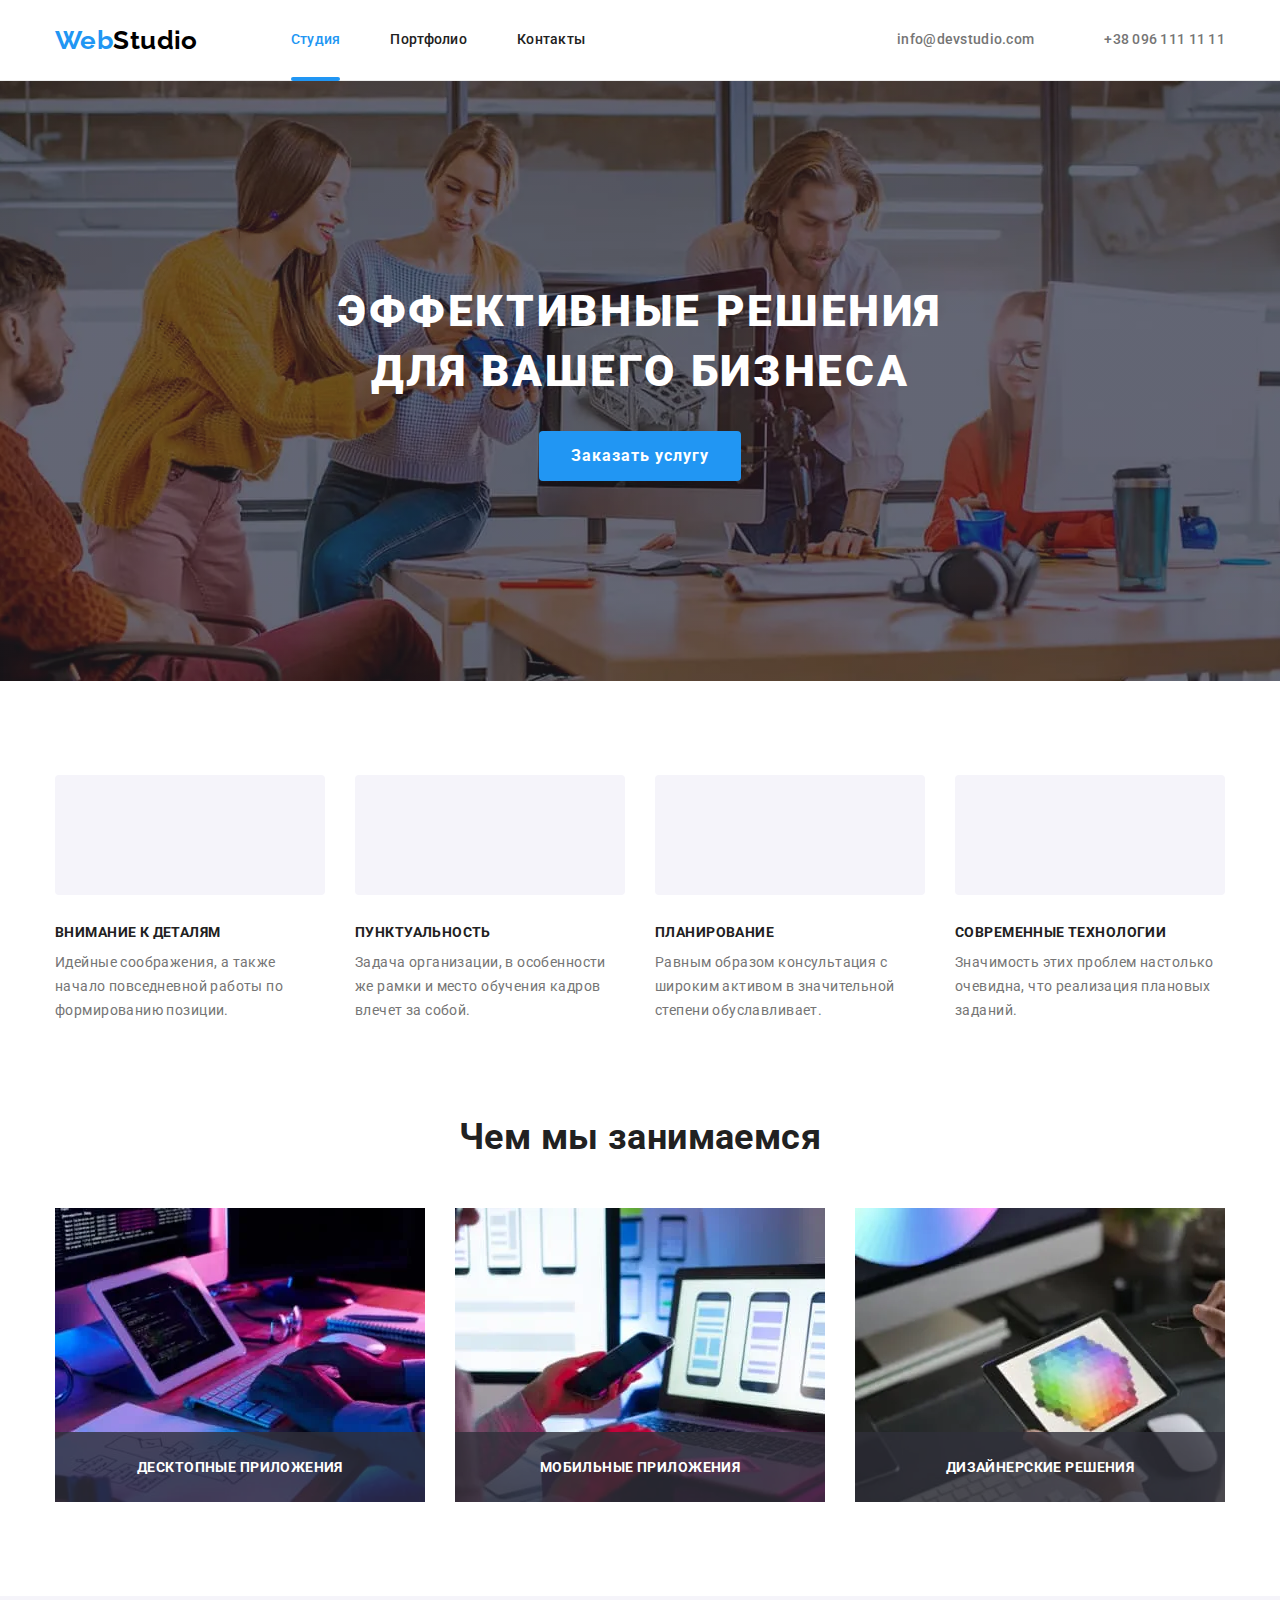
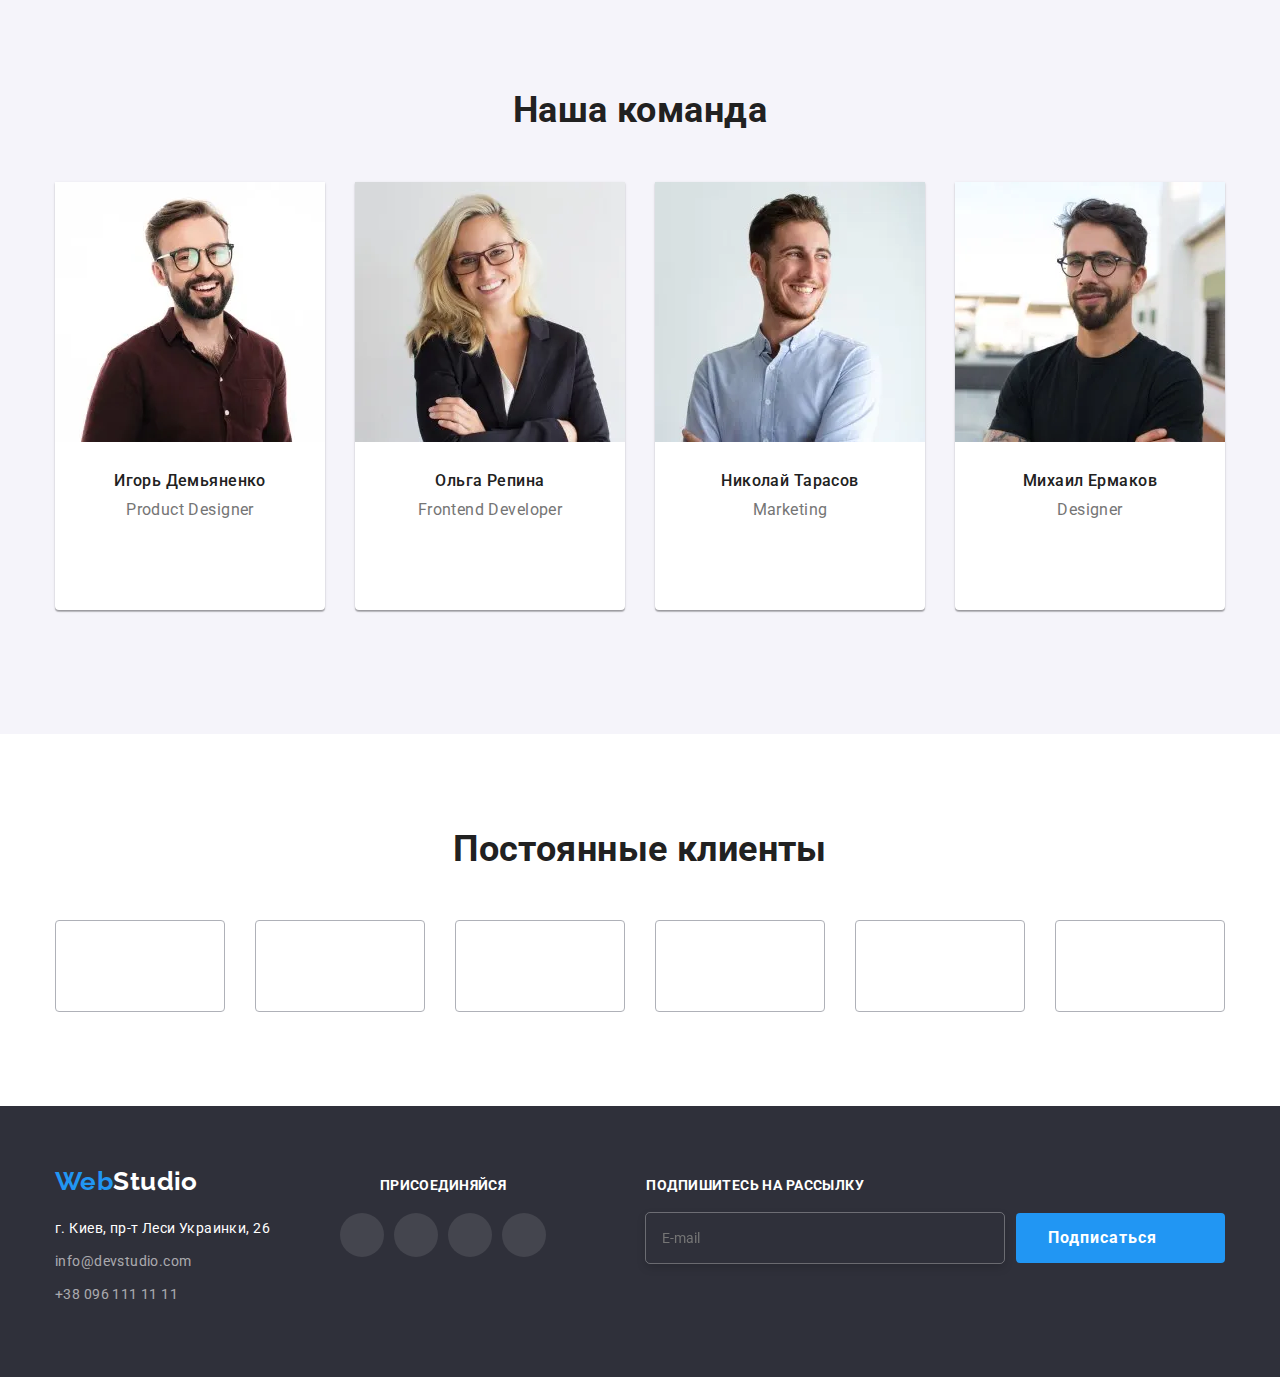
==== commit c759c294: "fix section" ====
--- a/index.html
+++ b/index.html
@@ -630,12 +630,7 @@
         </div>
       </div>
     </footer>
-    <button
-      id="scrollToTopBtn"
-      class="scroll-to-top-btn"
-      id="scroll-to-top-btn"
-      title="scroll-to-top-btn"
-    >
+    <button id="scrollToTopBtn" class="scroll-to-top-btn" title="scroll-to-top-btn">
       <svg width="18" height="18">
         <use href="./images/icons.svg#icon-arrow-up"></use>
       </svg>
--- a/css/main.min.css
+++ b/css/main.min.css
@@ -1 +1 @@
-:root{--primary-font: Roboto, sans-serif;--secondary-font: Raleway, sans-serif;--primary-text-color: #757575;--title-text-color: #212121;--text-logo-color: #000000;--wite-text-color: #ffffff;--footer-text-color: rgba(255, 255, 255, 0.6);--accent-text-color: #2196f3;--accent-color: #2196f3;--accent-button-color: #188ce8;--wite-background-color: #ffffff;--button-color: #f5f4fa;--accent-background-color: #2f303a;--section-background-color: #eeeeee;--alt-section-color: #e5e5e5;--team-background-color: #f5f4fa;--social-icon-background-color: rgba(255, 255, 255, 0.1);--header-line-color: #ececec;--primary-icon-color: #afb1b8;--second-icon-color: #ffffff}.visually-hidden{position:absolute;width:1px;height:1px;margin:-1px;border:0;padding:0;white-space:nowrap;-webkit-clip-path:inset(100%);clip-path:inset(100%);clip:rect(0 0 0 0);overflow:hidden}.portfolio-product__overlay,.portfolio-link,.portfolio-button,.header-contacts__link,.header-nav__link,.modal-form__icon,.modal-form__field textarea,.modal-form__field input,.modal-button,.modal-backdrop,.header-nav__mobile--link,.button-style{-webkit-transition-duration:250ms;transition-duration:250ms;-webkit-transition-timing-function:cubic-bezier(0.4, 0, 0.2, 1);transition-timing-function:cubic-bezier(0.4, 0, 0.2, 1)}.list{list-style:none;margin:0;padding:0}.link{text-decoration:none}h1,h2,h3,h4,h5,h6,p{margin:0}img{display:block;max-width:100%;height:auto}body{background-color:var(--wite-background-color);color:var(--primary-text-color);font-family:var(--primary-font);font-size:14px;letter-spacing:.03em}@media screen and (min-width: 1200px){.section{padding-top:94px;padding-bottom:94px}}.container{padding-left:15px;padding-right:15px;margin-left:auto;margin-right:auto}@media screen and (max-width: 1199px){.container{padding-top:60px;padding-bottom:60px}}@media screen and (min-width: 480px){.container{width:480px}}@media screen and (min-width: 768px){.container{width:768px}}@media screen and (min-width: 1200px){.container{width:1200px}}.site-logo{display:block;color:var(--accent-text-color);font-family:var(--secondary-font);font-weight:700;font-size:24px;line-height:1.1923076923;text-decoration:none}@media screen and (min-width: 1200px){.site-logo{font-size:26px}}.site-logo--header{color:var(--text-logo-color)}.site-logo--footer{color:var(--wite-text-color)}.button-style{font-family:Roboto;font-weight:700;font-size:16px;line-height:1.87;letter-spacing:.06em;text-align:center;background-color:var(--accent-text-color);color:var(--wite-text-color);cursor:pointer;border-radius:4px;padding:10px 32px;min-width:200px;border:0;-webkit-transition-property:background-color;transition-property:background-color}.button-style.button-submit{-webkit-box-shadow:0px 4px 4px rgba(0,0,0,.15);box-shadow:0px 4px 4px rgba(0,0,0,.15)}.button-style.button-with-icon{display:-webkit-box;display:-ms-flexbox;display:flex;-webkit-box-align:center;-ms-flex-align:center;align-items:center;-webkit-box-pack:center;-ms-flex-pack:center;justify-content:center}.button-style:hover,.button-style:focus{background-color:var(--accent-button-color)}.header-nav__mobile{display:block}@media screen and (min-width: 768px){.header-nav__mobile{display:none}}.header__burger{position:relative;z-index:1000;width:24px;height:16px;-webkit-transition:all .3s ease 0s;transition:all .3s ease 0s}.header__burger::before,.header__burger::after,.header__burger span{content:"";background-color:var(--primary-text-color);position:absolute;width:100%;height:2px;left:0;-webkit-transition:all .3s ease 0s;transition:all .3s ease 0s}.header__burger::before{top:0}.header__burger::after{bottom:0}.header__burger span{top:7px}.header__burger.active span{-webkit-transform:scale(0);transform:scale(0)}.header__burger.active::before{-webkit-transform:rotate(45deg);transform:rotate(45deg);top:6.5px}.header__burger.active::after{-webkit-transform:rotate(-45deg);transform:rotate(-45deg);bottom:6.5px}@media screen and (min-width: 768px){.header__burger{display:none}}.header-nav__mobile--menu{-webkit-transform:translateX(100%);transform:translateX(100%);pointer-events:none;z-index:500;position:fixed;overflow-y:scroll;top:0;left:0;width:100vw;height:100vh;background-color:var(--wite-background-color);padding:48px 40px;-webkit-transition-property:-webkit-transform;transition-property:-webkit-transform;transition-property:transform;transition-property:transform, -webkit-transform;-webkit-transition:-webkit-transform .5s cubic-bezier(0.77, 0.2, 0.05, 1);transition:-webkit-transform .5s cubic-bezier(0.77, 0.2, 0.05, 1);transition:transform .5s cubic-bezier(0.77, 0.2, 0.05, 1);transition:transform .5s cubic-bezier(0.77, 0.2, 0.05, 1), -webkit-transform .5s cubic-bezier(0.77, 0.2, 0.05, 1)}.header-nav__mobile--menu.active{display:-webkit-box;display:-ms-flexbox;display:flex;-webkit-box-orient:vertical;-webkit-box-direction:normal;-ms-flex-direction:column;flex-direction:column;-webkit-transform:translateX(0);transform:translateX(0);pointer-events:auto}@media screen and (min-width: 768px){.header-nav__mobile--menu{display:none}}.header-nav__mobile--list{margin-bottom:180px}.header-nav__mobile--item{margin-bottom:32px}.header-nav__mobile--item:last-child{margin-bottom:0}.header-nav__mobile--link{font-weight:500;font-size:40px;line-height:1.175;letter-spacing:.02em;color:var(--title-text-color);-webkit-transition-property:color;transition-property:color}.header-nav__mobile--link:hover,.header-nav__mobile--link:focus{color:var(--accent-text-color)}.header-nav__mobile--contacts-mail{font-weight:500;font-size:34px;line-height:1.1764705882;letter-spacing:.02em;color:var(--accent-text-color)}@media screen and (max-width: 420px){.header-nav__mobile--contacts-mail{font-size:26px;line-height:1.8}}.header-nav__mobile--contacts-tel{font-weight:500;font-size:24px;line-height:1.1666666667;letter-spacing:.02em;color:var(--primary-text-color)}@media screen and (max-width: 420px){.header-nav__mobile--contacts-tel{font-size:24px;line-height:1.8}}.header-nav__mobile--contacts-item{margin-bottom:32px}.mobile-social__menu{display:-webkit-box;display:-ms-flexbox;display:flex}@media screen and (max-width: 420px){.mobile-social__menu{-ms-flex-wrap:wrap;flex-wrap:wrap;gap:20px}}.mobile-link__social{font-weight:500;font-size:18px;line-height:1.2222222222;letter-spacing:.02em;padding:0 10px;color:var(--accent-text-color)}.mobile-item__social{border-right:1px solid rgba(33,33,33,.2)}.mobile-item__social:last-child{border-right:none}.modal-backdrop{position:fixed;overflow-y:scroll;z-index:2000;top:0;left:0;width:100%;height:100%;background-color:rgba(0,0,0,.2);opacity:1;-webkit-transition-property:opacity;transition-property:opacity}.modal-backdrop.is-hidden{opacity:0;pointer-events:none}.modal-window{position:absolute;top:50%;left:50%;-webkit-transform:translate(-50%, -50%);transform:translate(-50%, -50%);padding:40px;background-color:var(--wite-background-color);-webkit-box-shadow:0px 1px 3px rgba(0,0,0,.12),0px 1px 1px rgba(0,0,0,.14),0px 2px 1px rgba(0,0,0,.2);box-shadow:0px 1px 3px rgba(0,0,0,.12),0px 1px 1px rgba(0,0,0,.14),0px 2px 1px rgba(0,0,0,.2);border-radius:4px}.modal-button{display:-webkit-box;display:-ms-flexbox;display:flex;-webkit-box-align:center;-ms-flex-align:center;align-items:center;-webkit-box-pack:center;-ms-flex-pack:center;justify-content:center;position:absolute;width:30px;height:30px;top:8px;right:8px;padding:0;border:1px solid rgba(0,0,0,.1);border-radius:50%;background-color:var(--wite-background-color);margin-right:auto;cursor:pointer;-webkit-transition-property:fill;transition-property:fill}.modal-button:hover{fill:var(--accent-color)}.modal-button__icon--close{color:currentColor}.modal-title{font-weight:700;font-size:14px;line-height:1.2857142857;text-align:center;color:var(--title-text-color);margin-bottom:12px}@media screen and (min-width: 480px){.modal-title{font-size:20px;line-height:1.15}}.modal-form{width:100%;margin-left:auto;margin-right:auto}.modal-form__field{position:relative;display:-webkit-box;display:-ms-flexbox;display:flex;-webkit-box-orient:vertical;-webkit-box-direction:normal;-ms-flex-direction:column;flex-direction:column;margin-bottom:10px}.modal-form__field:nth-child(4){margin-bottom:0}.modal-form__field label{font-size:12px;line-height:1.1666666667;letter-spacing:.01em;margin-bottom:4px}.modal-form__field input{margin:0;height:40px;padding:12px 42px;border:1px solid rgba(33,33,33,.2);border-radius:4px;cursor:pointer;-webkit-transition-property:border-color,outline-color;transition-property:border-color,outline-color}.modal-form__field input:focus~.modal-form__icon{fill:var(--accent-color)}.modal-form__field input:focus{outline-color:var(--accent-color)}.modal-form__field textarea{-webkit-transition-property:outline-color;transition-property:outline-color}.modal-form__field textarea:focus{outline-color:var(--accent-color)}.checkbox-input{position:absolute;-webkit-appearance:none;-moz-appearance:none;appearance:none}.label{display:-webkit-inline-box;display:-ms-inline-flexbox;display:inline-flex;-webkit-box-align:center;-ms-flex-align:center;align-items:center;font-size:12px;line-height:1.1666666667;width:100%}@media screen and (min-width: 1200px){.label{font-size:14px;line-height:1.7142857143}}.checkbox-link{font-size:12px;line-height:1.1666666667;text-align:center;-webkit-text-decoration:revert;text-decoration:revert;color:var(--accent-text-color)}@media screen and (min-width: 1200px){.checkbox-link{font-size:14px;line-height:1.7142857143;margin-left:5px}}.checkbox-icon{display:-webkit-inline-box;display:-ms-inline-flexbox;display:inline-flex;margin:0;padding:0;border:none;background-color:rgba(0,0,0,0);margin-right:5px}.checkbox-icon_checked{display:none}.checkbox-input:checked+.checkbox-icon .checkbox-icon_checked{display:block}.modal-form__icon{position:absolute;top:50%;left:12px;fill:var(--title-text-color);-webkit-transition-property:fill;transition-property:fill}.modal-form__field--comment{resize:none;height:120px;padding:12px 16px;border:1px solid rgba(33,33,33,.2);border-radius:4px}.modal-form__field--comment:-moz-placeholder-shown{font-size:12px;line-height:1.1666666667;letter-spacing:.01em;color:rgba(117,117,117,.5)}.modal-form__field--comment:-ms-input-placeholder{font-size:12px;line-height:1.1666666667;letter-spacing:.01em;color:rgba(117,117,117,.5)}.modal-form__field--comment:placeholder-shown{font-size:12px;line-height:1.1666666667;letter-spacing:.01em;color:rgba(117,117,117,.5)}.modal-checkbox{display:-webkit-box;display:-ms-flexbox;display:flex;-webkit-box-pack:center;-ms-flex-pack:center;justify-content:center;-webkit-box-align:stretch;-ms-flex-align:stretch;align-items:stretch;padding:0;margin-bottom:30px;margin-top:20px}.modal-checkbox input{margin-right:8px}.modal-bottom__container{display:-webkit-box;display:-ms-flexbox;display:flex;-webkit-box-pack:center;-ms-flex-pack:center;justify-content:center}.header{border-bottom:1px solid var(--header-line-color);position:relative}.header-menu{padding-bottom:16px;padding-top:16px;display:-webkit-box;display:-ms-flexbox;display:flex;-webkit-box-pack:justify;-ms-flex-pack:justify;justify-content:space-between;-webkit-box-align:center;-ms-flex-align:center;align-items:center}@media(min-width: 768px)and (max-width: 1199.98px){.header-menu{display:-webkit-box;display:-ms-flexbox;display:flex;padding-bottom:0;padding-top:0}}@media screen and (min-width: 1200px){.header-menu{display:-webkit-box;display:-ms-flexbox;display:flex;-webkit-box-align:center;-ms-flex-align:center;align-items:center;padding-bottom:0;padding-top:0}}.header-nav{display:none}@media(min-width: 768px)and (max-width: 1199.98px){.header-nav{display:block}}@media screen and (min-width: 1200px){.header-nav{display:-webkit-box;display:-ms-flexbox;display:flex;-webkit-box-align:center;-ms-flex-align:center;align-items:center;margin-left:93px}}@media(min-width: 768px)and (max-width: 1199.98px){.header-nav__list{display:-webkit-box;display:-ms-flexbox;display:flex;gap:50px;margin-left:88px;margin-right:84px}}@media screen and (min-width: 1200px){.header-nav__list{display:-webkit-box;display:-ms-flexbox;display:flex;gap:50px}}.header-nav__link{display:block;padding-top:32px;padding-bottom:32px;color:var(--title-text-color);font-weight:500;line-height:1.14;letter-spacing:.02em;-webkit-transition-property:color;transition-property:color}.header-nav__link:hover,.header-nav__link:focus{color:var(--accent-text-color)}.header-nav__link--current{position:relative;color:var(--accent-text-color)}.header-nav__link--current::after{content:"";position:absolute;left:0;bottom:0;display:block;-webkit-transform:translateY(1px);transform:translateY(1px);width:100%;height:4px;border-radius:2px;background-color:var(--accent-color)}.header-contacts{display:none}@media(min-width: 768px)and (max-width: 1199.98px){.header-contacts{display:-webkit-box;display:-ms-flexbox;display:flex;-webkit-box-orient:vertical;-webkit-box-direction:normal;-ms-flex-direction:column;flex-direction:column;-webkit-box-pack:center;-ms-flex-pack:center;justify-content:center}}@media screen and (min-width: 1200px){.header-contacts{display:-webkit-box;display:-ms-flexbox;display:flex;margin-left:auto}}.header-contacts--list:first-child{margin-right:50px}@media(min-width: 768px)and (max-width: 1199.98px){.header-contacts--list:first-child{margin-right:0}}.header-contacts__link{padding-top:32px;padding-bottom:32px;display:-webkit-box;display:-ms-flexbox;display:flex;-webkit-box-align:center;-ms-flex-align:center;align-items:center;color:var(--primary-text-color);font-weight:500;line-height:1.14;letter-spacing:.02em;-webkit-transition-property:color;transition-property:color}.header-contacts__link:hover,.header-contacts__link:focus{color:var(--accent-text-color)}@media(min-width: 768px)and (max-width: 1199.98px){.header-contacts__link{padding-top:5px;padding-bottom:5px;font-size:12px;line-height:1.14;letter-spacing:.02em}}.header-contacts__icon{margin-right:10px;fill:currentColor}.hero-title{font-size:26px;line-height:1.6153846154;color:var(--wite-text-color);font-weight:900;letter-spacing:.06em;text-transform:uppercase;margin-top:0px;margin-bottom:30px}@media screen and (min-width: 1200px){.hero-title{font-size:44px;line-height:1.3636363636}}.hero-container__text{width:85%;margin-left:auto;margin-right:auto}@media screen and (min-width: 480px){.hero-container__text{width:360px}}@media screen and (min-width: 1200px){.hero-container__text{width:696px}}.hero{margin-left:auto;margin-right:auto;background-position:center;background-size:cover;background-repeat:no-repeat;background-color:var(--accent-background-color);text-align:center;background-image:-webkit-gradient(linear, left top, right top, from(rgba(47, 48, 58, 0.4)), to(rgba(47, 48, 58, 0.4))),url(../images/Hero/hero_480@1x.webp);background-image:linear-gradient(to right, rgba(47, 48, 58, 0.4), rgba(47, 48, 58, 0.4)),url(../images/Hero/hero_480@1x.webp);max-width:480px;padding-top:58px;padding-bottom:58px}@media(min-device-pixel-ratio: 2),(-webkit-min-device-pixel-ratio: 2),(min-resolution: 192dpi),(min-resolution: 2dppx){.hero{background-image:-webkit-gradient(linear, left top, right top, from(rgba(47, 48, 58, 0.4)), to(rgba(47, 48, 58, 0.4))),url(../images/Hero/hero_480@2x.webp);background-image:linear-gradient(to right, rgba(47, 48, 58, 0.4), rgba(47, 48, 58, 0.4)),url(../images/Hero/hero_480@2x.webp)}}@media screen and (min-width: 768px){.hero{max-width:768px;padding-top:58px;padding-bottom:58px;background-image:-webkit-gradient(linear, left top, right top, from(rgba(47, 48, 58, 0.4)), to(rgba(47, 48, 58, 0.4))),url(../images/Hero/hero_768@1x.webp);background-image:linear-gradient(to right, rgba(47, 48, 58, 0.4), rgba(47, 48, 58, 0.4)),url(../images/Hero/hero_768@1x.webp)}}@media screen and (min-width: 768px)and (min-device-pixel-ratio: 2),screen and (min-width: 768px)and (-webkit-min-device-pixel-ratio: 2),screen and (min-width: 768px)and (min-resolution: 192dpi),screen and (min-width: 768px)and (min-resolution: 2dppx){.hero{background-image:-webkit-gradient(linear, left top, right top, from(rgba(47, 48, 58, 0.4)), to(rgba(47, 48, 58, 0.4))),url(../images/Hero/hero_768@2x.webp);background-image:linear-gradient(to right, rgba(47, 48, 58, 0.4), rgba(47, 48, 58, 0.4)),url(../images/Hero/hero_768@2x.webp)}}@media screen and (min-width: 1200px){.hero{padding-top:200px;padding-bottom:200px;background-image:-webkit-gradient(linear, left top, right top, from(rgba(47, 48, 58, 0.4)), to(rgba(47, 48, 58, 0.4))),url(../images/Hero/hero_1200@1x.webp);background-image:linear-gradient(to right, rgba(47, 48, 58, 0.4), rgba(47, 48, 58, 0.4)),url(../images/Hero/hero_1200@1x.webp);max-width:1600px}}@media screen and (min-width: 1200px)and (min-device-pixel-ratio: 2),screen and (min-width: 1200px)and (-webkit-min-device-pixel-ratio: 2),screen and (min-width: 1200px)and (min-resolution: 192dpi),screen and (min-width: 1200px)and (min-resolution: 2dppx){.hero{background-image:-webkit-gradient(linear, left top, right top, from(rgba(47, 48, 58, 0.4)), to(rgba(47, 48, 58, 0.4))),url(../images/Hero/hero_1200@2x.webp);background-image:linear-gradient(to right, rgba(47, 48, 58, 0.4), rgba(47, 48, 58, 0.4)),url(../images/Hero/hero_1200@2x.webp)}}@media(min-width: 768px)and (max-width: 1199.98px){.peculiarities-list{display:-webkit-box;display:-ms-flexbox;display:flex;-ms-flex-wrap:wrap;flex-wrap:wrap;gap:30px;-webkit-box-pack:center;-ms-flex-pack:center;justify-content:center}}@media screen and (min-width: 1200px){.peculiarities-list{display:-webkit-box;display:-ms-flexbox;display:flex;gap:30px}}.peculiarities-title{font-style:normal;font-weight:700;font-size:14px;line-height:1.14;letter-spacing:.03em;color:var(--title-text-color);text-transform:uppercase;text-align:center;margin-top:30px;margin-bottom:10px}@media screen and (min-width: 768px){.peculiarities-title{text-align:start}}.peculiarities-container__icon{height:120px;background-color:var(--button-color);border-radius:4px;-webkit-box-align:center;-ms-flex-align:center;align-items:center;display:-webkit-box;display:-ms-flexbox;display:flex;-webkit-box-pack:center;-ms-flex-pack:center;justify-content:center}.peculiarities-icon{width:70px;height:70px;fill:currentColor}.peculiarities-container{margin-left:auto;margin-right:auto;width:100%;margin-bottom:30px}.peculiarities-container:last-child{margin-bottom:0}@media screen and (min-width: 768px){.peculiarities-container{width:354px;margin-bottom:0}}@media screen and (min-width: 1200px){.peculiarities-container{width:270px}}.peculiarities-text{line-height:1.71;margin-top:0;margin-bottom:0}.work{padding-top:0}@media screen and (max-width: 1200px){.work{display:none}}.work-title{font-weight:700;font-size:36px;line-height:1.16;text-align:center;color:var(--title-text-color);margin-top:0;margin-bottom:50px}@media screen and (min-width: 1200px){.work-list{display:-webkit-box;display:-ms-flexbox;display:flex;gap:30px}}.work-item{position:relative}.work-text{position:absolute;bottom:0;-webkit-box-pack:center;-ms-flex-pack:center;justify-content:center;-webkit-box-align:center;-ms-flex-align:center;align-items:center;display:-webkit-box;display:-ms-flexbox;display:flex;width:100%;height:70px;background-color:rgba(47,48,58,.8);font-weight:700;line-height:1.1428571429;text-align:center;text-transform:uppercase;color:var(--wite-text-color)}.team-title{font-weight:700;font-size:28px;line-height:1.1785714286;text-align:center;color:var(--title-text-color);margin-top:0;margin-bottom:50px}@media screen and (min-width: 1200px){.team-title{font-size:36px;line-height:1.16}}.team-section{background-color:var(--team-background-color)}.team-list{display:-webkit-box;display:-ms-flexbox;display:flex;gap:30px;-ms-flex-wrap:wrap;flex-wrap:wrap}@media screen and (min-width: 1200px){.team-list{-ms-flex-wrap:nowrap;flex-wrap:nowrap}}.team-item{background:var(--wite-background-color);-webkit-box-shadow:0px 1px 3px rgba(0,0,0,.12),0px 1px 1px rgba(0,0,0,.14),0px 2px 1px rgba(0,0,0,.2);box-shadow:0px 1px 3px rgba(0,0,0,.12),0px 1px 1px rgba(0,0,0,.14),0px 2px 1px rgba(0,0,0,.2);border-radius:0px 0px 4px 4px}@media screen and (max-width: 767px){.team-item{margin-bottom:30px;max-width:450px}}@media screen and (min-width: 768px)and (max-width: 1199px){.team-item{width:calc((100% - 30px)/2)}}@media screen and (min-width: 1200px){.team-item{margin-bottom:30px;max-width:270px}}.team-container{padding-top:30px;padding-bottom:30px}.team-name{font-weight:500;font-size:16px;line-height:1.18;text-align:center;color:var(--title-text-color);margin-bottom:10px}.team-profession{font-size:16px;line-height:1.18;text-align:center;margin-bottom:16px}.team-icon__list{display:-webkit-box;display:-ms-flexbox;display:flex;-webkit-box-pack:center;-ms-flex-pack:center;justify-content:center;gap:10px}.team-link__social{display:-webkit-box;display:-ms-flexbox;display:flex;-webkit-box-align:center;-ms-flex-align:center;align-items:center;-webkit-box-pack:center;-ms-flex-pack:center;justify-content:center;width:44px;height:44px;border-radius:50%;color:var(--primary-icon-color);-webkit-transition-property:background-color,color;transition-property:background-color,color;-webkit-transition-duration:250ms;transition-duration:250ms;-webkit-transition-timing-function:cubic-bezier(0.4, 0, 0.2, 1);transition-timing-function:cubic-bezier(0.4, 0, 0.2, 1)}.team-link__social:hover,.team-link__social:focus{background-color:var(--accent-color);color:var(--second-icon-color)}.team-icon{fill:currentColor;-webkit-transition-property:fill;transition-property:fill;-webkit-transition-duration:250ms;transition-duration:250ms;-webkit-transition-timing-function:cubic-bezier(0.4, 0, 0.2, 1);transition-timing-function:cubic-bezier(0.4, 0, 0.2, 1)}.team-icon:hover,.team-icon:focus{fill:var(--wite-text-color)}.clients-title{font-size:28px;line-height:1.1785714286;font-weight:700;text-align:center;color:var(--title-text-color);margin-top:0;margin-bottom:50px}@media screen and (min-width: 1200px){.clients-title{font-size:36px;line-height:1.1666666667}}.clients-list{display:-webkit-box;display:-ms-flexbox;display:flex;-ms-flex-wrap:wrap;flex-wrap:wrap;gap:30px}@media screen and (min-width: 768px){.clients-list{display:-webkit-box;display:-ms-flexbox;display:flex;-ms-flex-wrap:wrap;flex-wrap:wrap;gap:30px}}@media screen and (min-width: 1200px){.clients-list{display:-webkit-box;display:-ms-flexbox;display:flex;-webkit-box-pack:center;-ms-flex-pack:center;justify-content:center;gap:30px}}.client-icon{fill:currentColor}.client-item{width:calc((100% - 30px)/2);height:92px}@media screen and (min-width: 768px){.client-item{width:calc((100% - 90px)/3);height:92px}}@media screen and (min-width: 1200px){.client-item{width:170px;height:92px}}.clients-link{display:-webkit-box;display:-ms-flexbox;display:flex;-webkit-box-pack:center;-ms-flex-pack:center;justify-content:center;-webkit-box-align:center;-ms-flex-align:center;align-items:center;color:var(--primary-icon-color);width:100%;height:100%;border-radius:4px;border:1px solid var(--primary-icon-color);-webkit-transition-property:border-color,color;transition-property:border-color,color;-webkit-transition-duration:250ms;transition-duration:250ms;-webkit-transition-timing-function:cubic-bezier(0.4, 0, 0.2, 1);transition-timing-function:cubic-bezier(0.4, 0, 0.2, 1)}.clients-link:hover,.clients-link:focus{color:var(--accent-color);border-color:var(--accent-color)}.portfolio-list__button{display:-webkit-box;display:-ms-flexbox;display:flex;-ms-flex-wrap:wrap;flex-wrap:wrap;-webkit-box-pack:start;-ms-flex-pack:start;justify-content:flex-start;gap:15px 8px;margin-bottom:30px}@media screen and (min-width: 768px){.portfolio-list__button{display:-webkit-box;display:-ms-flexbox;display:flex;margin-right:auto;margin-left:auto;-webkit-box-pack:center;-ms-flex-pack:center;justify-content:center}}@media screen and (min-width: 1200px){.portfolio-list__button{display:-webkit-box;display:-ms-flexbox;display:flex;margin-right:auto;margin-left:auto;-webkit-box-pack:center;-ms-flex-pack:center;justify-content:center;margin-bottom:50px}}.portfolio-item__button{margin-right:8px}.portfolio-item__button:last-child{margin-right:0}.portfolio-button{font-family:inherit;color:var(--title-text-color);background-color:var(--button-color);font-weight:500;font-size:16px;line-height:1.62;text-align:center;cursor:pointer;letter-spacing:.03em;border-radius:4px;padding:6px 22px;border:0;-webkit-transition-property:background-color,color,-webkit-box-shadow;transition-property:background-color,color,-webkit-box-shadow;transition-property:background-color,color,box-shadow;transition-property:background-color,color,box-shadow,-webkit-box-shadow}.portfolio-button:hover,.portfolio-button:focus{color:var(--wite-text-color);background-color:var(--accent-color);-webkit-box-shadow:0px 3px 1px rgba(0,0,0,.1),0px 1px 2px rgba(0,0,0,.08),0px 2px 2px rgba(0,0,0,.12);box-shadow:0px 3px 1px rgba(0,0,0,.1),0px 1px 2px rgba(0,0,0,.08),0px 2px 2px rgba(0,0,0,.12)}.portfolio-title{font-weight:700;font-size:18px;line-height:2;letter-spacing:.06em;color:var(--title-text-color);margin-bottom:4px}@media screen and (min-width: 768px){.portfolio-list{display:-webkit-box;display:-ms-flexbox;display:flex;-ms-flex-wrap:wrap;flex-wrap:wrap;gap:30px}}.hide{display:none}.portfolio-item{margin-bottom:30px;-webkit-transition:.5s all;transition:.5s all}.portfolio-item:last-child{margin-bottom:0}@media screen and (min-width: 768px){.portfolio-item{-ms-flex-preferred-size:calc((100% - 30px)/2);flex-basis:calc((100% - 30px)/2)}}@media screen and (min-width: 1200px){.portfolio-item{-ms-flex-preferred-size:calc((100% - 60px)/3);flex-basis:calc((100% - 60px)/3)}}.portfolio-link{display:block;-webkit-transition-property:-webkit-box-shadow;transition-property:-webkit-box-shadow;transition-property:box-shadow;transition-property:box-shadow, -webkit-box-shadow}.portfolio-link:hover,.portfolio-link:focus{-webkit-box-shadow:0px 1px 1px rgba(0,0,0,.12),0px 4px 4px rgba(0,0,0,.06),1px 4px 6px rgba(0,0,0,.16);box-shadow:0px 1px 1px rgba(0,0,0,.12),0px 4px 4px rgba(0,0,0,.06),1px 4px 6px rgba(0,0,0,.16)}.portfolio-link:hover .portfolio-product__overlay,.portfolio-link:focus .portfolio-product__overlay{-webkit-transform:translateY(0);transform:translateY(0)}.portfolio-product__thumb{position:relative;overflow:hidden}.portfolio-product__overlay{position:absolute;top:0;left:0;width:100%;height:100%;background:rgba(33,150,243,.9);-webkit-transform:translateY(101%);transform:translateY(101%);-webkit-transition-property:-webkit-transform;transition-property:-webkit-transform;transition-property:transform;transition-property:transform, -webkit-transform}.portfolio-review{font-weight:400;font-size:18px;line-height:1.5555555556;text-align:center;color:var(--wite-text-color)}@media screen and (max-width: 400px){.portfolio-review{font-size:14px;line-height:1.5714285714;padding:30px 24px}}@media screen and (min-width: 401px)and (max-width: 480px){.portfolio-review{padding:35px 24px}}@media screen and (min-width: 481px)and (max-width: 1199px){.portfolio-review{padding:35px 24px}}@media screen and (min-width: 1200px){.portfolio-review{padding:63px 24px}}.portfolio-container{border:1px solid var(--section-background-color);border-top:none;padding:20px 25px}@media screen and (min-width: 768px)and (max-width: 1199px){.portfolio-container.current{padding-bottom:56px}}.portfolio-examples{line-height:1.87;font-size:16px;color:var(--primary-text-color);margin-right:auto;margin-left:auto}.footer{background-color:var(--accent-background-color);padding-top:0;padding-bottom:0}@media screen and (min-width: 1200px){.footer{padding-top:60px;padding-bottom:60px}}.footer__address{margin-top:20px}.footer-list__address{display:-webkit-box;display:-ms-flexbox;display:flex;-webkit-box-orient:vertical;-webkit-box-direction:normal;-ms-flex-direction:column;flex-direction:column;-webkit-box-align:center;-ms-flex-align:center;align-items:center}.footer-container__contacts{display:-webkit-box;display:-ms-flexbox;display:flex;-webkit-box-orient:vertical;-webkit-box-direction:normal;-ms-flex-direction:column;flex-direction:column;text-align:center;margin-bottom:60px}@media screen and (min-width: 1200px){.footer-container__contacts{text-align:left;margin-bottom:0}}.footer-item{margin-bottom:9px}.footer-item:last-child{margin-bottom:0}.footer-link{line-height:1.71;color:var(--wite-text-color);font-style:normal;-webkit-transition-property:color;transition-property:color;-webkit-transition-duration:250ms;transition-duration:250ms;-webkit-transition-timing-function:cubic-bezier(0.4, 0, 0.2, 1);transition-timing-function:cubic-bezier(0.4, 0, 0.2, 1)}.footer-link:hover,.footer-link:focus{color:var(--accent-text-color)}.footer-item__link{font-style:normal;line-height:1.71;color:var(--footer-text-color);-webkit-transition-property:color;transition-property:color;-webkit-transition-duration:250ms;transition-duration:250ms;-webkit-transition-timing-function:cubic-bezier(0.4, 0, 0.2, 1);transition-timing-function:cubic-bezier(0.4, 0, 0.2, 1)}.footer-item__link:hover,.footer-item__link:focus{color:var(--accent-text-color)}.footer-container__social{display:-webkit-box;display:-ms-flexbox;display:flex;-webkit-box-orient:vertical;-webkit-box-direction:normal;-ms-flex-direction:column;flex-direction:column;-webkit-box-align:center;-ms-flex-align:center;align-items:center;margin-left:0px;margin-bottom:60px}@media screen and (min-width: 768px){.footer-container__social{text-align:center;margin-left:165px}}@media screen and (min-width: 1200px){.footer-container__social{margin-left:70px}}@media(min-width: 480px)and (max-width: 767.98px){.footer-container{display:-webkit-box;display:-ms-flexbox;display:flex;-webkit-box-orient:vertical;-webkit-box-direction:normal;-ms-flex-direction:column;flex-direction:column;-webkit-box-align:center;-ms-flex-align:center;align-items:center}}@media screen and (min-width: 768px){.footer-container{display:-webkit-box;display:-ms-flexbox;display:flex;-ms-flex-wrap:wrap;flex-wrap:wrap;-webkit-box-pack:center;-ms-flex-pack:center;justify-content:center;-webkit-box-align:baseline;-ms-flex-align:baseline;align-items:baseline}}@media screen and (min-width: 1200px){.footer-container{display:-webkit-box;display:-ms-flexbox;display:flex;-webkit-box-align:baseline;-ms-flex-align:baseline;align-items:baseline}}.footer-social__title--social{font-weight:700;font-size:14px;line-height:1.1428571429;letter-spacing:.03em;text-transform:uppercase;color:var(--wite-text-color);margin-bottom:20px}.footer-social__item{display:-webkit-box;display:-ms-flexbox;display:flex}.footer-social__list{display:-webkit-box;display:-ms-flexbox;display:flex;gap:10px}.footer-social__link{display:-webkit-box;display:-ms-flexbox;display:flex;-webkit-box-align:center;-ms-flex-align:center;align-items:center;-webkit-box-pack:center;-ms-flex-pack:center;justify-content:center;width:44px;height:44px;border-radius:50%;border:0;gap:10px;background-color:var(--social-icon-background-color);-webkit-transition-property:background-color,fill;transition-property:background-color,fill;-webkit-transition-duration:250ms;transition-duration:250ms;-webkit-transition-timing-function:cubic-bezier(0.4, 0, 0.2, 1);transition-timing-function:cubic-bezier(0.4, 0, 0.2, 1)}.footer-social__link:hover,.footer-social__link:focus{background-color:var(--accent-color)}.footer-social__icon{fill:var(--wite-background-color)}.footer-container__newsletter{display:-webkit-box;display:-ms-flexbox;display:flex;-webkit-box-orient:vertical;-webkit-box-direction:normal;-ms-flex-direction:column;flex-direction:column;-webkit-box-align:center;-ms-flex-align:center;align-items:center}@media screen and (min-width: 1200px){.footer-container__newsletter{margin-left:auto;-webkit-box-align:start;-ms-flex-align:start;align-items:start}}.footer-title__newsletter{font-weight:700;font-size:14px;line-height:1.1428571429;letter-spacing:.03em;text-transform:uppercase;color:var(--wite-text-color);margin-bottom:20px}.footer-input__newsletter{height:50px;padding:15px 16px;border:0;outline:1px solid rgba(255,255,255,.3);background-color:var(--accent-background-color);-webkit-filter:drop-shadow(0px 4px 4px rgba(0, 0, 0, 0.15));filter:drop-shadow(0px 4px 4px rgba(0, 0, 0, 0.15));border-radius:4px;color:var(--wite-text-color);-webkit-transition-property:outline-color;transition-property:outline-color;-webkit-transition-duration:250ms;transition-duration:250ms;-webkit-transition-timing-function:cubic-bezier(0.4, 0, 0.2, 1);transition-timing-function:cubic-bezier(0.4, 0, 0.2, 1)}@media(min-width: 320px)and (max-width: 479.98px){.footer-input__newsletter{width:300px;margin-right:0;margin-left:0;margin-bottom:20px}}@media screen and (min-width: 480px){.footer-input__newsletter{width:450px;margin-right:0;margin-left:0;margin-bottom:20px}}@media screen and (min-width: 1200px){.footer-input__newsletter{width:358px;margin-right:12px}}.footer-input__newsletter:focus{outline-color:var(--alt-section-color)}.footer-icon__newsletter{margin-left:12px}.footer-form__newsletter{display:-webkit-box;display:-ms-flexbox;display:flex;-webkit-box-orient:vertical;-webkit-box-direction:normal;-ms-flex-direction:column;flex-direction:column;-webkit-box-align:center;-ms-flex-align:center;align-items:center}@media screen and (min-width: 1200px){.footer-form__newsletter{-webkit-box-orient:horizontal;-webkit-box-direction:normal;-ms-flex-direction:row;flex-direction:row;-webkit-box-align:start;-ms-flex-align:start;align-items:start}}/*# sourceMappingURL=main.min.css.map */+:root{--primary-font: Roboto, sans-serif;--secondary-font: Raleway, sans-serif;--primary-text-color: #757575;--title-text-color: #212121;--text-logo-color: #000000;--wite-text-color: #ffffff;--footer-text-color: rgba(255, 255, 255, 0.6);--accent-text-color: #2196f3;--accent-color: #2196f3;--accent-button-color: #188ce8;--wite-background-color: #ffffff;--overlay-background-color: rgba(33, 150, 243, 0.9);--button-color: #f5f4fa;--accent-background-color: #2f303a;--section-background-color: #eeeeee;--alt-section-color: #e5e5e5;--team-background-color: #f5f4fa;--social-icon-background-color: rgba(255, 255, 255, 0.1);--header-line-color: #ececec;--primary-icon-color: #afb1b8;--second-icon-color: #ffffff}.visually-hidden{position:absolute;width:1px;height:1px;margin:-1px;border:0;padding:0;white-space:nowrap;-webkit-clip-path:inset(100%);clip-path:inset(100%);clip:rect(0 0 0 0);overflow:hidden}html{scroll-behavior:smooth}.portfolio-product__overlay,.portfolio-link,.portfolio-button,.header-contacts__link,.header-nav__link,.modal-form__icon,.modal-form__field textarea,.modal-form__field input,.modal-button,.modal-backdrop,.header-nav__mobile--link,.button-style{-webkit-transition-duration:250ms;transition-duration:250ms;-webkit-transition-timing-function:cubic-bezier(0.4, 0, 0.2, 1);transition-timing-function:cubic-bezier(0.4, 0, 0.2, 1)}.list{list-style:none;margin:0;padding:0}.link{text-decoration:none}h1,h2,h3,h4,h5,h6,p{margin:0}img{display:block;max-width:100%;height:auto}body{background-color:var(--wite-background-color);color:var(--primary-text-color);font-family:var(--primary-font);font-size:14px;letter-spacing:.03em}.section{padding-top:60px;padding-bottom:60px}@media screen and (min-width: 1200px){.section{padding-top:94px;padding-bottom:94px}}.container{padding-left:15px;padding-right:15px;margin-left:auto;margin-right:auto}@media screen and (min-width: 480px){.container{width:480px}}@media screen and (min-width: 768px){.container{width:768px}}@media screen and (min-width: 1200px){.container{width:1200px}}.site-logo{display:block;color:var(--accent-text-color);font-family:var(--secondary-font);font-weight:700;font-size:24px;line-height:1.1923076923;text-decoration:none}@media screen and (min-width: 1200px){.site-logo{font-size:26px}}.site-logo--header{color:var(--text-logo-color)}.site-logo--footer{color:var(--wite-text-color)}.scroll-to-top-btn{opacity:0;position:fixed;right:20px;bottom:20px;width:40px;height:40px;border:none;border-radius:50%;background-color:var(--accent-text-color);color:var(--wite-text-color);font-size:16px;text-align:center;pointer-events:none;cursor:pointer;-webkit-transition:opacity .25s cubic-bezier(0.4, 0, 0.2, 1);transition:opacity .25s cubic-bezier(0.4, 0, 0.2, 1)}@media screen and (min-width: 768px){.scroll-to-top-btn{right:50px;bottom:50px}}.scroll-to-top-btn.show{opacity:1;pointer-events:auto}.button-style{font-family:Roboto;font-weight:700;font-size:16px;line-height:1.87;letter-spacing:.06em;text-align:center;background-color:var(--accent-text-color);color:var(--wite-text-color);cursor:pointer;border-radius:4px;padding:10px 32px;min-width:200px;border:0;-webkit-transition-property:background-color;transition-property:background-color}.button-style.button-submit{-webkit-box-shadow:0px 4px 4px rgba(0,0,0,.15);box-shadow:0px 4px 4px rgba(0,0,0,.15)}.button-style.button-with-icon{display:-webkit-box;display:-ms-flexbox;display:flex;-webkit-box-align:center;-ms-flex-align:center;align-items:center;-webkit-box-pack:center;-ms-flex-pack:center;justify-content:center}.button-style:hover,.button-style:focus{background-color:var(--accent-button-color)}.header-nav__mobile{display:block}@media screen and (min-width: 768px){.header-nav__mobile{display:none}}.header__burger{position:relative;z-index:1000;width:24px;height:16px;-webkit-transition:all .3s ease 0s;transition:all .3s ease 0s}.header__burger::before,.header__burger::after,.header__burger span{content:"";background-color:var(--primary-text-color);position:absolute;width:100%;height:2px;left:0;-webkit-transition:all .3s ease 0s;transition:all .3s ease 0s}.header__burger::before{top:0}.header__burger::after{bottom:0}.header__burger span{top:7px}.header__burger.active span{-webkit-transform:scale(0);transform:scale(0)}.header__burger.active::before{-webkit-transform:rotate(45deg);transform:rotate(45deg);top:6.5px}.header__burger.active::after{-webkit-transform:rotate(-45deg);transform:rotate(-45deg);bottom:6.5px}@media screen and (min-width: 768px){.header__burger{display:none}}.header-nav__mobile--menu{-webkit-transform:translateX(100%);transform:translateX(100%);pointer-events:none;z-index:500;position:fixed;overflow-y:scroll;top:0;left:0;width:100vw;height:100vh;background-color:var(--wite-background-color);padding:48px 40px;-webkit-transition-property:-webkit-transform;transition-property:-webkit-transform;transition-property:transform;transition-property:transform, -webkit-transform;-webkit-transition:-webkit-transform .5s cubic-bezier(0.77, 0.2, 0.05, 1);transition:-webkit-transform .5s cubic-bezier(0.77, 0.2, 0.05, 1);transition:transform .5s cubic-bezier(0.77, 0.2, 0.05, 1);transition:transform .5s cubic-bezier(0.77, 0.2, 0.05, 1), -webkit-transform .5s cubic-bezier(0.77, 0.2, 0.05, 1)}.header-nav__mobile--menu.active{display:-webkit-box;display:-ms-flexbox;display:flex;-webkit-box-orient:vertical;-webkit-box-direction:normal;-ms-flex-direction:column;flex-direction:column;-webkit-transform:translateX(0);transform:translateX(0);pointer-events:auto}@media screen and (min-width: 768px){.header-nav__mobile--menu{display:none}}.header-nav__mobile--list{margin-bottom:180px}.header-nav__mobile--item{margin-bottom:32px}.header-nav__mobile--item:last-child{margin-bottom:0}.header-nav__mobile--link{font-weight:500;font-size:40px;line-height:1.175;letter-spacing:.02em;color:var(--title-text-color);-webkit-transition-property:color;transition-property:color}.header-nav__mobile--link:hover,.header-nav__mobile--link:focus{color:var(--accent-text-color)}.header-nav__mobile--contacts-mail{font-weight:500;font-size:34px;line-height:1.1764705882;letter-spacing:.02em;color:var(--accent-text-color)}@media screen and (max-width: 420px){.header-nav__mobile--contacts-mail{font-size:26px;line-height:1.8}}.header-nav__mobile--contacts-tel{font-weight:500;font-size:24px;line-height:1.1666666667;letter-spacing:.02em;color:var(--primary-text-color)}@media screen and (max-width: 420px){.header-nav__mobile--contacts-tel{font-size:24px;line-height:1.8}}.header-nav__mobile--contacts-item{margin-bottom:32px}.mobile-social__menu{display:-webkit-box;display:-ms-flexbox;display:flex}@media screen and (max-width: 420px){.mobile-social__menu{-ms-flex-wrap:wrap;flex-wrap:wrap;gap:20px}}.mobile-link__social{font-weight:500;font-size:18px;line-height:1.2222222222;letter-spacing:.02em;padding:0 10px;color:var(--accent-text-color)}.mobile-item__social{border-right:1px solid rgba(33,33,33,.2)}.mobile-item__social:last-child{border-right:none}.modal-backdrop{position:fixed;overflow-y:scroll;z-index:2000;top:0;left:0;width:100%;height:100%;background-color:rgba(0,0,0,.2);opacity:1;-webkit-transition-property:opacity;transition-property:opacity}.modal-backdrop.is-hidden{opacity:0;pointer-events:none}.modal-window{position:absolute;top:50%;left:50%;-webkit-transform:translate(-50%, -50%);transform:translate(-50%, -50%);padding:40px;background-color:var(--wite-background-color);-webkit-box-shadow:0px 1px 3px rgba(0,0,0,.12),0px 1px 1px rgba(0,0,0,.14),0px 2px 1px rgba(0,0,0,.2);box-shadow:0px 1px 3px rgba(0,0,0,.12),0px 1px 1px rgba(0,0,0,.14),0px 2px 1px rgba(0,0,0,.2);border-radius:4px}.modal-button{display:-webkit-box;display:-ms-flexbox;display:flex;-webkit-box-align:center;-ms-flex-align:center;align-items:center;-webkit-box-pack:center;-ms-flex-pack:center;justify-content:center;position:absolute;width:30px;height:30px;top:8px;right:8px;padding:0;border:1px solid rgba(0,0,0,.1);border-radius:50%;background-color:var(--wite-background-color);margin-right:auto;cursor:pointer;-webkit-transition-property:fill;transition-property:fill}.modal-button:hover{fill:var(--accent-color)}.modal-button__icon--close{color:currentColor}.modal-title{font-weight:700;font-size:14px;line-height:1.2857142857;text-align:center;color:var(--title-text-color);margin-bottom:12px}@media screen and (min-width: 480px){.modal-title{font-size:20px;line-height:1.15}}.modal-form{width:100%;margin-left:auto;margin-right:auto}.modal-form__field{position:relative;display:-webkit-box;display:-ms-flexbox;display:flex;-webkit-box-orient:vertical;-webkit-box-direction:normal;-ms-flex-direction:column;flex-direction:column;margin-bottom:10px}.modal-form__field:nth-child(4){margin-bottom:0}.modal-form__field label{font-size:12px;line-height:1.1666666667;letter-spacing:.01em;margin-bottom:4px}.modal-form__field input{margin:0;height:40px;padding:12px 42px;border:1px solid rgba(33,33,33,.2);border-radius:4px;cursor:pointer;-webkit-transition-property:border-color,outline-color;transition-property:border-color,outline-color}.modal-form__field input:focus~.modal-form__icon{fill:var(--accent-color)}.modal-form__field input:focus{outline-color:var(--accent-color)}.modal-form__field textarea{-webkit-transition-property:outline-color;transition-property:outline-color}.modal-form__field textarea:focus{outline-color:var(--accent-color)}.checkbox-input{position:absolute;-webkit-appearance:none;-moz-appearance:none;appearance:none}.label{display:-webkit-inline-box;display:-ms-inline-flexbox;display:inline-flex;-webkit-box-align:center;-ms-flex-align:center;align-items:center;font-size:12px;line-height:1.1666666667;width:100%}@media screen and (min-width: 1200px){.label{font-size:14px;line-height:1.7142857143}}.checkbox-link{font-size:12px;line-height:1.1666666667;text-align:center;-webkit-text-decoration:revert;text-decoration:revert;color:var(--accent-text-color)}@media screen and (min-width: 1200px){.checkbox-link{font-size:14px;line-height:1.7142857143;margin-left:5px}}.checkbox-icon{display:-webkit-inline-box;display:-ms-inline-flexbox;display:inline-flex;margin:0;padding:0;border:none;background-color:rgba(0,0,0,0);margin-right:5px}.checkbox-icon_checked{display:none}.checkbox-input:checked+.checkbox-icon .checkbox-icon_checked{display:block}.modal-form__icon{position:absolute;top:50%;left:12px;fill:var(--title-text-color);-webkit-transition-property:fill;transition-property:fill}.modal-form__field--comment{resize:none;height:120px;padding:12px 16px;border:1px solid rgba(33,33,33,.2);border-radius:4px}.modal-form__field--comment:-moz-placeholder-shown{font-size:12px;line-height:1.1666666667;letter-spacing:.01em;color:rgba(117,117,117,.5)}.modal-form__field--comment:-ms-input-placeholder{font-size:12px;line-height:1.1666666667;letter-spacing:.01em;color:rgba(117,117,117,.5)}.modal-form__field--comment:placeholder-shown{font-size:12px;line-height:1.1666666667;letter-spacing:.01em;color:rgba(117,117,117,.5)}.modal-checkbox{display:-webkit-box;display:-ms-flexbox;display:flex;-webkit-box-pack:center;-ms-flex-pack:center;justify-content:center;-webkit-box-align:stretch;-ms-flex-align:stretch;align-items:stretch;padding:0;margin-bottom:30px;margin-top:20px}.modal-checkbox input{margin-right:8px}.modal-bottom__container{display:-webkit-box;display:-ms-flexbox;display:flex;-webkit-box-pack:center;-ms-flex-pack:center;justify-content:center}.header{border-bottom:1px solid var(--header-line-color);position:relative}.header-menu{padding-bottom:16px;padding-top:16px;display:-webkit-box;display:-ms-flexbox;display:flex;-webkit-box-pack:justify;-ms-flex-pack:justify;justify-content:space-between;-webkit-box-align:center;-ms-flex-align:center;align-items:center}@media(min-width: 768px)and (max-width: 1199.98px){.header-menu{display:-webkit-box;display:-ms-flexbox;display:flex;padding-bottom:0;padding-top:0}}@media screen and (min-width: 1200px){.header-menu{display:-webkit-box;display:-ms-flexbox;display:flex;-webkit-box-align:center;-ms-flex-align:center;align-items:center;padding-bottom:0;padding-top:0}}.header-nav{display:none}@media(min-width: 768px)and (max-width: 1199.98px){.header-nav{display:block}}@media screen and (min-width: 1200px){.header-nav{display:-webkit-box;display:-ms-flexbox;display:flex;-webkit-box-align:center;-ms-flex-align:center;align-items:center;margin-left:93px}}@media(min-width: 768px)and (max-width: 1199.98px){.header-nav__list{display:-webkit-box;display:-ms-flexbox;display:flex;gap:50px;margin-left:88px;margin-right:84px}}@media screen and (min-width: 1200px){.header-nav__list{display:-webkit-box;display:-ms-flexbox;display:flex;gap:50px}}.header-nav__link{display:block;padding-top:32px;padding-bottom:32px;color:var(--title-text-color);font-weight:500;line-height:1.14;letter-spacing:.02em;-webkit-transition-property:color;transition-property:color}.header-nav__link:hover,.header-nav__link:focus{color:var(--accent-text-color)}.header-nav__link--current{position:relative;color:var(--accent-text-color)}.header-nav__link--current::after{content:"";position:absolute;left:0;bottom:0;display:block;-webkit-transform:translateY(1px);transform:translateY(1px);width:100%;height:4px;border-radius:2px;background-color:var(--accent-color)}.header-contacts{display:none}@media(min-width: 768px)and (max-width: 1199.98px){.header-contacts{display:-webkit-box;display:-ms-flexbox;display:flex;-webkit-box-orient:vertical;-webkit-box-direction:normal;-ms-flex-direction:column;flex-direction:column;-webkit-box-pack:center;-ms-flex-pack:center;justify-content:center}}@media screen and (min-width: 1200px){.header-contacts{display:-webkit-box;display:-ms-flexbox;display:flex;margin-left:auto}}.header-contacts--list:first-child{margin-right:50px}@media(min-width: 768px)and (max-width: 1199.98px){.header-contacts--list:first-child{margin-right:0}}.header-contacts__link{padding-top:32px;padding-bottom:32px;display:-webkit-box;display:-ms-flexbox;display:flex;-webkit-box-align:center;-ms-flex-align:center;align-items:center;color:var(--primary-text-color);font-weight:500;line-height:1.14;letter-spacing:.02em;-webkit-transition-property:color;transition-property:color}.header-contacts__link:hover,.header-contacts__link:focus{color:var(--accent-text-color)}@media(min-width: 768px)and (max-width: 1199.98px){.header-contacts__link{padding-top:5px;padding-bottom:5px;font-size:12px;line-height:1.14;letter-spacing:.02em}}.header-contacts__icon{margin-right:10px;fill:currentColor}.hero-title{font-size:26px;line-height:1.6153846154;color:var(--wite-text-color);font-weight:900;letter-spacing:.06em;text-transform:uppercase;margin-top:0px;margin-bottom:30px}@media screen and (min-width: 1200px){.hero-title{font-size:44px;line-height:1.3636363636}}.hero-container__text{width:85%;margin-left:auto;margin-right:auto}@media screen and (min-width: 480px){.hero-container__text{width:360px}}@media screen and (min-width: 1200px){.hero-container__text{width:696px}}.hero{margin-left:auto;margin-right:auto;background-position:center;background-size:cover;background-repeat:no-repeat;background-color:var(--accent-background-color);text-align:center;background-image:-webkit-gradient(linear, left top, right top, from(rgba(47, 48, 58, 0.4)), to(rgba(47, 48, 58, 0.4))),url(../images/Hero/hero_480@1x.webp);background-image:linear-gradient(to right, rgba(47, 48, 58, 0.4), rgba(47, 48, 58, 0.4)),url(../images/Hero/hero_480@1x.webp);max-width:480px;padding-top:58px;padding-bottom:58px}@media(min-device-pixel-ratio: 2),(-webkit-min-device-pixel-ratio: 2),(min-resolution: 192dpi),(min-resolution: 2dppx){.hero{background-image:-webkit-gradient(linear, left top, right top, from(rgba(47, 48, 58, 0.4)), to(rgba(47, 48, 58, 0.4))),url(../images/Hero/hero_480@2x.webp);background-image:linear-gradient(to right, rgba(47, 48, 58, 0.4), rgba(47, 48, 58, 0.4)),url(../images/Hero/hero_480@2x.webp)}}@media screen and (min-width: 768px){.hero{max-width:768px;padding-top:58px;padding-bottom:58px;background-image:-webkit-gradient(linear, left top, right top, from(rgba(47, 48, 58, 0.4)), to(rgba(47, 48, 58, 0.4))),url(../images/Hero/hero_768@1x.webp);background-image:linear-gradient(to right, rgba(47, 48, 58, 0.4), rgba(47, 48, 58, 0.4)),url(../images/Hero/hero_768@1x.webp)}}@media screen and (min-width: 768px)and (min-device-pixel-ratio: 2),screen and (min-width: 768px)and (-webkit-min-device-pixel-ratio: 2),screen and (min-width: 768px)and (min-resolution: 192dpi),screen and (min-width: 768px)and (min-resolution: 2dppx){.hero{background-image:-webkit-gradient(linear, left top, right top, from(rgba(47, 48, 58, 0.4)), to(rgba(47, 48, 58, 0.4))),url(../images/Hero/hero_768@2x.webp);background-image:linear-gradient(to right, rgba(47, 48, 58, 0.4), rgba(47, 48, 58, 0.4)),url(../images/Hero/hero_768@2x.webp)}}@media screen and (min-width: 1200px){.hero{padding-top:200px;padding-bottom:200px;background-image:-webkit-gradient(linear, left top, right top, from(rgba(47, 48, 58, 0.4)), to(rgba(47, 48, 58, 0.4))),url(../images/Hero/hero_1200@1x.webp);background-image:linear-gradient(to right, rgba(47, 48, 58, 0.4), rgba(47, 48, 58, 0.4)),url(../images/Hero/hero_1200@1x.webp);max-width:1600px}}@media screen and (min-width: 1200px)and (min-device-pixel-ratio: 2),screen and (min-width: 1200px)and (-webkit-min-device-pixel-ratio: 2),screen and (min-width: 1200px)and (min-resolution: 192dpi),screen and (min-width: 1200px)and (min-resolution: 2dppx){.hero{background-image:-webkit-gradient(linear, left top, right top, from(rgba(47, 48, 58, 0.4)), to(rgba(47, 48, 58, 0.4))),url(../images/Hero/hero_1200@2x.webp);background-image:linear-gradient(to right, rgba(47, 48, 58, 0.4), rgba(47, 48, 58, 0.4)),url(../images/Hero/hero_1200@2x.webp)}}@media(min-width: 768px)and (max-width: 1199.98px){.peculiarities-list{display:-webkit-box;display:-ms-flexbox;display:flex;-ms-flex-wrap:wrap;flex-wrap:wrap;gap:30px;-webkit-box-pack:center;-ms-flex-pack:center;justify-content:center}}@media screen and (min-width: 1200px){.peculiarities-list{display:-webkit-box;display:-ms-flexbox;display:flex;gap:30px}}.peculiarities-title{font-style:normal;font-weight:700;font-size:14px;line-height:1.14;letter-spacing:.03em;color:var(--title-text-color);text-transform:uppercase;text-align:center;margin-top:30px;margin-bottom:10px}@media screen and (min-width: 768px){.peculiarities-title{text-align:start}}.peculiarities-container__icon{height:120px;background-color:var(--button-color);border-radius:4px;-webkit-box-align:center;-ms-flex-align:center;align-items:center;display:-webkit-box;display:-ms-flexbox;display:flex;-webkit-box-pack:center;-ms-flex-pack:center;justify-content:center}.peculiarities-icon{width:70px;height:70px;fill:currentColor}.peculiarities-container{margin-left:auto;margin-right:auto;width:100%;margin-bottom:30px}.peculiarities-container:last-child{margin-bottom:0}@media screen and (min-width: 768px){.peculiarities-container{width:354px;margin-bottom:0}}@media screen and (min-width: 1200px){.peculiarities-container{width:270px}}.peculiarities-text{line-height:1.71;margin-top:0;margin-bottom:0}.work{padding-top:0}@media screen and (max-width: 1200px){.work{display:none}}.work-title{font-weight:700;font-size:36px;line-height:1.16;text-align:center;color:var(--title-text-color);margin-top:0;margin-bottom:50px}@media screen and (min-width: 1200px){.work-list{display:-webkit-box;display:-ms-flexbox;display:flex;gap:30px}}.work-item{position:relative}.work-text{position:absolute;bottom:0;-webkit-box-pack:center;-ms-flex-pack:center;justify-content:center;-webkit-box-align:center;-ms-flex-align:center;align-items:center;display:-webkit-box;display:-ms-flexbox;display:flex;width:100%;height:70px;background-color:rgba(47,48,58,.8);font-weight:700;line-height:1.1428571429;text-align:center;text-transform:uppercase;color:var(--wite-text-color)}.team-title{font-weight:700;font-size:28px;line-height:1.1785714286;text-align:center;color:var(--title-text-color);margin-top:0;margin-bottom:50px}@media screen and (min-width: 1200px){.team-title{font-size:36px;line-height:1.16}}.team-section{background-color:var(--team-background-color)}.team-list{display:-webkit-box;display:-ms-flexbox;display:flex;gap:30px;-ms-flex-wrap:wrap;flex-wrap:wrap}@media screen and (min-width: 1200px){.team-list{-ms-flex-wrap:nowrap;flex-wrap:nowrap}}.team-item{background:var(--wite-background-color);-webkit-box-shadow:0px 1px 3px rgba(0,0,0,.12),0px 1px 1px rgba(0,0,0,.14),0px 2px 1px rgba(0,0,0,.2);box-shadow:0px 1px 3px rgba(0,0,0,.12),0px 1px 1px rgba(0,0,0,.14),0px 2px 1px rgba(0,0,0,.2);border-radius:0px 0px 4px 4px}@media screen and (max-width: 767px){.team-item{margin-bottom:30px;max-width:450px}}@media screen and (min-width: 768px)and (max-width: 1199px){.team-item{width:calc((100% - 30px)/2)}}@media screen and (min-width: 1200px){.team-item{margin-bottom:30px;max-width:270px}}.team-container{padding-top:30px;padding-bottom:30px}.team-name{font-weight:500;font-size:16px;line-height:1.18;text-align:center;color:var(--title-text-color);margin-bottom:10px}.team-profession{font-size:16px;line-height:1.18;text-align:center;margin-bottom:16px}.team-icon__list{display:-webkit-box;display:-ms-flexbox;display:flex;-webkit-box-pack:center;-ms-flex-pack:center;justify-content:center;gap:10px}.team-link__social{display:-webkit-box;display:-ms-flexbox;display:flex;-webkit-box-align:center;-ms-flex-align:center;align-items:center;-webkit-box-pack:center;-ms-flex-pack:center;justify-content:center;width:44px;height:44px;border-radius:50%;color:var(--primary-icon-color);-webkit-transition-property:background-color,color;transition-property:background-color,color;-webkit-transition-duration:250ms;transition-duration:250ms;-webkit-transition-timing-function:cubic-bezier(0.4, 0, 0.2, 1);transition-timing-function:cubic-bezier(0.4, 0, 0.2, 1)}.team-link__social:hover,.team-link__social:focus{background-color:var(--accent-color);color:var(--second-icon-color)}.team-icon{fill:currentColor;-webkit-transition-property:fill;transition-property:fill;-webkit-transition-duration:250ms;transition-duration:250ms;-webkit-transition-timing-function:cubic-bezier(0.4, 0, 0.2, 1);transition-timing-function:cubic-bezier(0.4, 0, 0.2, 1)}.team-icon:hover,.team-icon:focus{fill:var(--wite-text-color)}.clients-title{font-size:28px;line-height:1.1785714286;font-weight:700;text-align:center;color:var(--title-text-color);margin-top:0;margin-bottom:50px}@media screen and (min-width: 1200px){.clients-title{font-size:36px;line-height:1.1666666667}}.clients-list{display:-webkit-box;display:-ms-flexbox;display:flex;-ms-flex-wrap:wrap;flex-wrap:wrap;gap:30px}@media screen and (min-width: 768px){.clients-list{display:-webkit-box;display:-ms-flexbox;display:flex;-ms-flex-wrap:wrap;flex-wrap:wrap;gap:30px}}@media screen and (min-width: 1200px){.clients-list{display:-webkit-box;display:-ms-flexbox;display:flex;-webkit-box-pack:center;-ms-flex-pack:center;justify-content:center;gap:30px}}.client-icon{fill:currentColor}.client-item{width:calc((100% - 30px)/2);height:92px}@media screen and (min-width: 768px){.client-item{width:calc((100% - 90px)/3);height:92px}}@media screen and (min-width: 1200px){.client-item{width:170px;height:92px}}.clients-link{display:-webkit-box;display:-ms-flexbox;display:flex;-webkit-box-pack:center;-ms-flex-pack:center;justify-content:center;-webkit-box-align:center;-ms-flex-align:center;align-items:center;color:var(--primary-icon-color);width:100%;height:100%;border-radius:4px;border:1px solid var(--primary-icon-color);-webkit-transition-property:border-color,color;transition-property:border-color,color;-webkit-transition-duration:250ms;transition-duration:250ms;-webkit-transition-timing-function:cubic-bezier(0.4, 0, 0.2, 1);transition-timing-function:cubic-bezier(0.4, 0, 0.2, 1)}.clients-link:hover,.clients-link:focus{color:var(--accent-color);border-color:var(--accent-color)}.portfolio-list__button{display:-webkit-box;display:-ms-flexbox;display:flex;-ms-flex-wrap:wrap;flex-wrap:wrap;-webkit-box-pack:start;-ms-flex-pack:start;justify-content:flex-start;gap:15px 8px;margin-bottom:30px}@media screen and (min-width: 768px){.portfolio-list__button{margin-right:auto;margin-left:auto;-webkit-box-pack:center;-ms-flex-pack:center;justify-content:center}}@media screen and (min-width: 1200px){.portfolio-list__button{margin-bottom:50px}}.portfolio-button{font-family:inherit;color:var(--title-text-color);background-color:var(--button-color);font-weight:500;font-size:16px;line-height:1.62;text-align:center;cursor:pointer;letter-spacing:.03em;border-radius:4px;padding:6px 22px;border:0;-webkit-transition-property:background-color,color,-webkit-box-shadow;transition-property:background-color,color,-webkit-box-shadow;transition-property:background-color,color,box-shadow;transition-property:background-color,color,box-shadow,-webkit-box-shadow}.portfolio-button:hover,.portfolio-button:focus{color:var(--wite-text-color);background-color:var(--accent-color);-webkit-box-shadow:0px 3px 1px rgba(0,0,0,.1),0px 1px 2px rgba(0,0,0,.08),0px 2px 2px rgba(0,0,0,.12);box-shadow:0px 3px 1px rgba(0,0,0,.1),0px 1px 2px rgba(0,0,0,.08),0px 2px 2px rgba(0,0,0,.12)}.portfolio-title{font-weight:700;font-size:18px;line-height:2;letter-spacing:.06em;color:var(--title-text-color);margin-bottom:4px}@media screen and (min-width: 768px){.portfolio-list{display:-webkit-box;display:-ms-flexbox;display:flex;-ms-flex-wrap:wrap;flex-wrap:wrap;gap:30px}}.hide{display:none}.portfolio-item{margin-bottom:30px;-webkit-transition:.5s all;transition:.5s all}.portfolio-item:last-child{margin-bottom:0}@media screen and (min-width: 768px){.portfolio-item{-ms-flex-preferred-size:calc((100% - 30px)/2);flex-basis:calc((100% - 30px)/2)}}@media screen and (min-width: 1200px){.portfolio-item{-ms-flex-preferred-size:calc((100% - 60px)/3);flex-basis:calc((100% - 60px)/3)}}.portfolio-link{display:block;-webkit-transition-property:-webkit-box-shadow;transition-property:-webkit-box-shadow;transition-property:box-shadow;transition-property:box-shadow, -webkit-box-shadow}.portfolio-link:hover,.portfolio-link:focus{-webkit-box-shadow:0px 1px 1px rgba(0,0,0,.12),0px 4px 4px rgba(0,0,0,.06),1px 4px 6px rgba(0,0,0,.16);box-shadow:0px 1px 1px rgba(0,0,0,.12),0px 4px 4px rgba(0,0,0,.06),1px 4px 6px rgba(0,0,0,.16)}.portfolio-link:hover .portfolio-product__overlay,.portfolio-link:focus .portfolio-product__overlay{-webkit-transform:translateY(0);transform:translateY(0)}.portfolio-product__thumb{position:relative;overflow:hidden}.portfolio-product__overlay{position:absolute;top:0;left:0;width:100%;height:100%;background-color:var(--overlay-background-color);-webkit-transform:translateY(101%);transform:translateY(101%);-webkit-transition-property:-webkit-transform;transition-property:-webkit-transform;transition-property:transform;transition-property:transform, -webkit-transform}.portfolio-review{font-weight:400;font-size:18px;line-height:1.5555555556;text-align:center;color:var(--wite-text-color);padding:30px 24px}@media screen and (min-width: 1200px){.portfolio-review{padding:63px 24px}}.portfolio-container{border:1px solid var(--section-background-color);border-top:none;padding:20px 25px}@media(min-width: 768px)and (max-width: 1199.98px){.portfolio-container.current{padding-bottom:56px}}.portfolio-examples{line-height:1.87;font-size:16px;color:var(--primary-text-color);margin-right:auto;margin-left:auto}.footer{background-color:var(--accent-background-color);padding-top:60px;padding-bottom:60px}.footer__address{margin-top:20px}.footer-list__address{display:-webkit-box;display:-ms-flexbox;display:flex;-webkit-box-orient:vertical;-webkit-box-direction:normal;-ms-flex-direction:column;flex-direction:column;-webkit-box-align:center;-ms-flex-align:center;align-items:center}.footer-container__contacts{display:-webkit-box;display:-ms-flexbox;display:flex;-webkit-box-orient:vertical;-webkit-box-direction:normal;-ms-flex-direction:column;flex-direction:column;text-align:center;margin-bottom:60px}@media screen and (min-width: 1200px){.footer-container__contacts{text-align:left;margin-bottom:0}}.footer-item{margin-bottom:9px}.footer-item:last-child{margin-bottom:0}.footer-link{line-height:1.71;color:var(--wite-text-color);font-style:normal;-webkit-transition-property:color;transition-property:color;-webkit-transition-duration:250ms;transition-duration:250ms;-webkit-transition-timing-function:cubic-bezier(0.4, 0, 0.2, 1);transition-timing-function:cubic-bezier(0.4, 0, 0.2, 1)}.footer-link:hover,.footer-link:focus{color:var(--accent-text-color)}.footer-item__link{font-style:normal;line-height:1.71;color:var(--footer-text-color);-webkit-transition-property:color;transition-property:color;-webkit-transition-duration:250ms;transition-duration:250ms;-webkit-transition-timing-function:cubic-bezier(0.4, 0, 0.2, 1);transition-timing-function:cubic-bezier(0.4, 0, 0.2, 1)}.footer-item__link:hover,.footer-item__link:focus{color:var(--accent-text-color)}.footer-container__social{display:-webkit-box;display:-ms-flexbox;display:flex;-webkit-box-orient:vertical;-webkit-box-direction:normal;-ms-flex-direction:column;flex-direction:column;-webkit-box-align:center;-ms-flex-align:center;align-items:center;margin-left:0px;margin-bottom:60px}@media screen and (min-width: 768px){.footer-container__social{text-align:center;margin-left:165px}}@media screen and (min-width: 1200px){.footer-container__social{margin-left:70px}}@media(min-width: 480px)and (max-width: 767.98px){.footer-container{display:-webkit-box;display:-ms-flexbox;display:flex;-webkit-box-orient:vertical;-webkit-box-direction:normal;-ms-flex-direction:column;flex-direction:column;-webkit-box-align:center;-ms-flex-align:center;align-items:center}}@media screen and (min-width: 768px){.footer-container{display:-webkit-box;display:-ms-flexbox;display:flex;-ms-flex-wrap:wrap;flex-wrap:wrap;-webkit-box-pack:center;-ms-flex-pack:center;justify-content:center;-webkit-box-align:baseline;-ms-flex-align:baseline;align-items:baseline}}@media screen and (min-width: 1200px){.footer-container{display:-webkit-box;display:-ms-flexbox;display:flex;-webkit-box-align:baseline;-ms-flex-align:baseline;align-items:baseline}}.footer-social__title--social{font-weight:700;font-size:14px;line-height:1.1428571429;letter-spacing:.03em;text-transform:uppercase;color:var(--wite-text-color);margin-bottom:20px}.footer-social__item{display:-webkit-box;display:-ms-flexbox;display:flex}.footer-social__list{display:-webkit-box;display:-ms-flexbox;display:flex;gap:10px}.footer-social__link{display:-webkit-box;display:-ms-flexbox;display:flex;-webkit-box-align:center;-ms-flex-align:center;align-items:center;-webkit-box-pack:center;-ms-flex-pack:center;justify-content:center;width:44px;height:44px;border-radius:50%;border:0;gap:10px;background-color:var(--social-icon-background-color);-webkit-transition-property:background-color,fill;transition-property:background-color,fill;-webkit-transition-duration:250ms;transition-duration:250ms;-webkit-transition-timing-function:cubic-bezier(0.4, 0, 0.2, 1);transition-timing-function:cubic-bezier(0.4, 0, 0.2, 1)}.footer-social__link:hover,.footer-social__link:focus{background-color:var(--accent-color)}.footer-social__icon{fill:var(--wite-background-color)}.footer-container__newsletter{display:-webkit-box;display:-ms-flexbox;display:flex;-webkit-box-orient:vertical;-webkit-box-direction:normal;-ms-flex-direction:column;flex-direction:column;-webkit-box-align:center;-ms-flex-align:center;align-items:center}@media screen and (min-width: 1200px){.footer-container__newsletter{margin-left:auto;-webkit-box-align:start;-ms-flex-align:start;align-items:start}}.footer-title__newsletter{font-weight:700;font-size:14px;line-height:1.1428571429;letter-spacing:.03em;text-transform:uppercase;color:var(--wite-text-color);margin-bottom:20px}.footer-input__newsletter{height:50px;padding:15px 16px;border:0;outline:1px solid rgba(255,255,255,.3);background-color:var(--accent-background-color);-webkit-filter:drop-shadow(0px 4px 4px rgba(0, 0, 0, 0.15));filter:drop-shadow(0px 4px 4px rgba(0, 0, 0, 0.15));border-radius:4px;color:var(--wite-text-color);-webkit-transition-property:outline-color;transition-property:outline-color;-webkit-transition-duration:250ms;transition-duration:250ms;-webkit-transition-timing-function:cubic-bezier(0.4, 0, 0.2, 1);transition-timing-function:cubic-bezier(0.4, 0, 0.2, 1)}@media(min-width: 320px)and (max-width: 479.98px){.footer-input__newsletter{width:300px;margin-right:0;margin-left:0;margin-bottom:20px}}@media screen and (min-width: 480px){.footer-input__newsletter{width:450px;margin-right:0;margin-left:0;margin-bottom:20px}}@media screen and (min-width: 1200px){.footer-input__newsletter{width:358px;margin-right:12px}}.footer-input__newsletter:focus{outline-color:var(--alt-section-color)}.footer-icon__newsletter{margin-left:12px}.footer-form__newsletter{display:-webkit-box;display:-ms-flexbox;display:flex;-webkit-box-orient:vertical;-webkit-box-direction:normal;-ms-flex-direction:column;flex-direction:column;-webkit-box-align:center;-ms-flex-align:center;align-items:center}@media screen and (min-width: 1200px){.footer-form__newsletter{-webkit-box-orient:horizontal;-webkit-box-direction:normal;-ms-flex-direction:row;flex-direction:row;-webkit-box-align:start;-ms-flex-align:start;align-items:start}}/*# sourceMappingURL=main.min.css.map */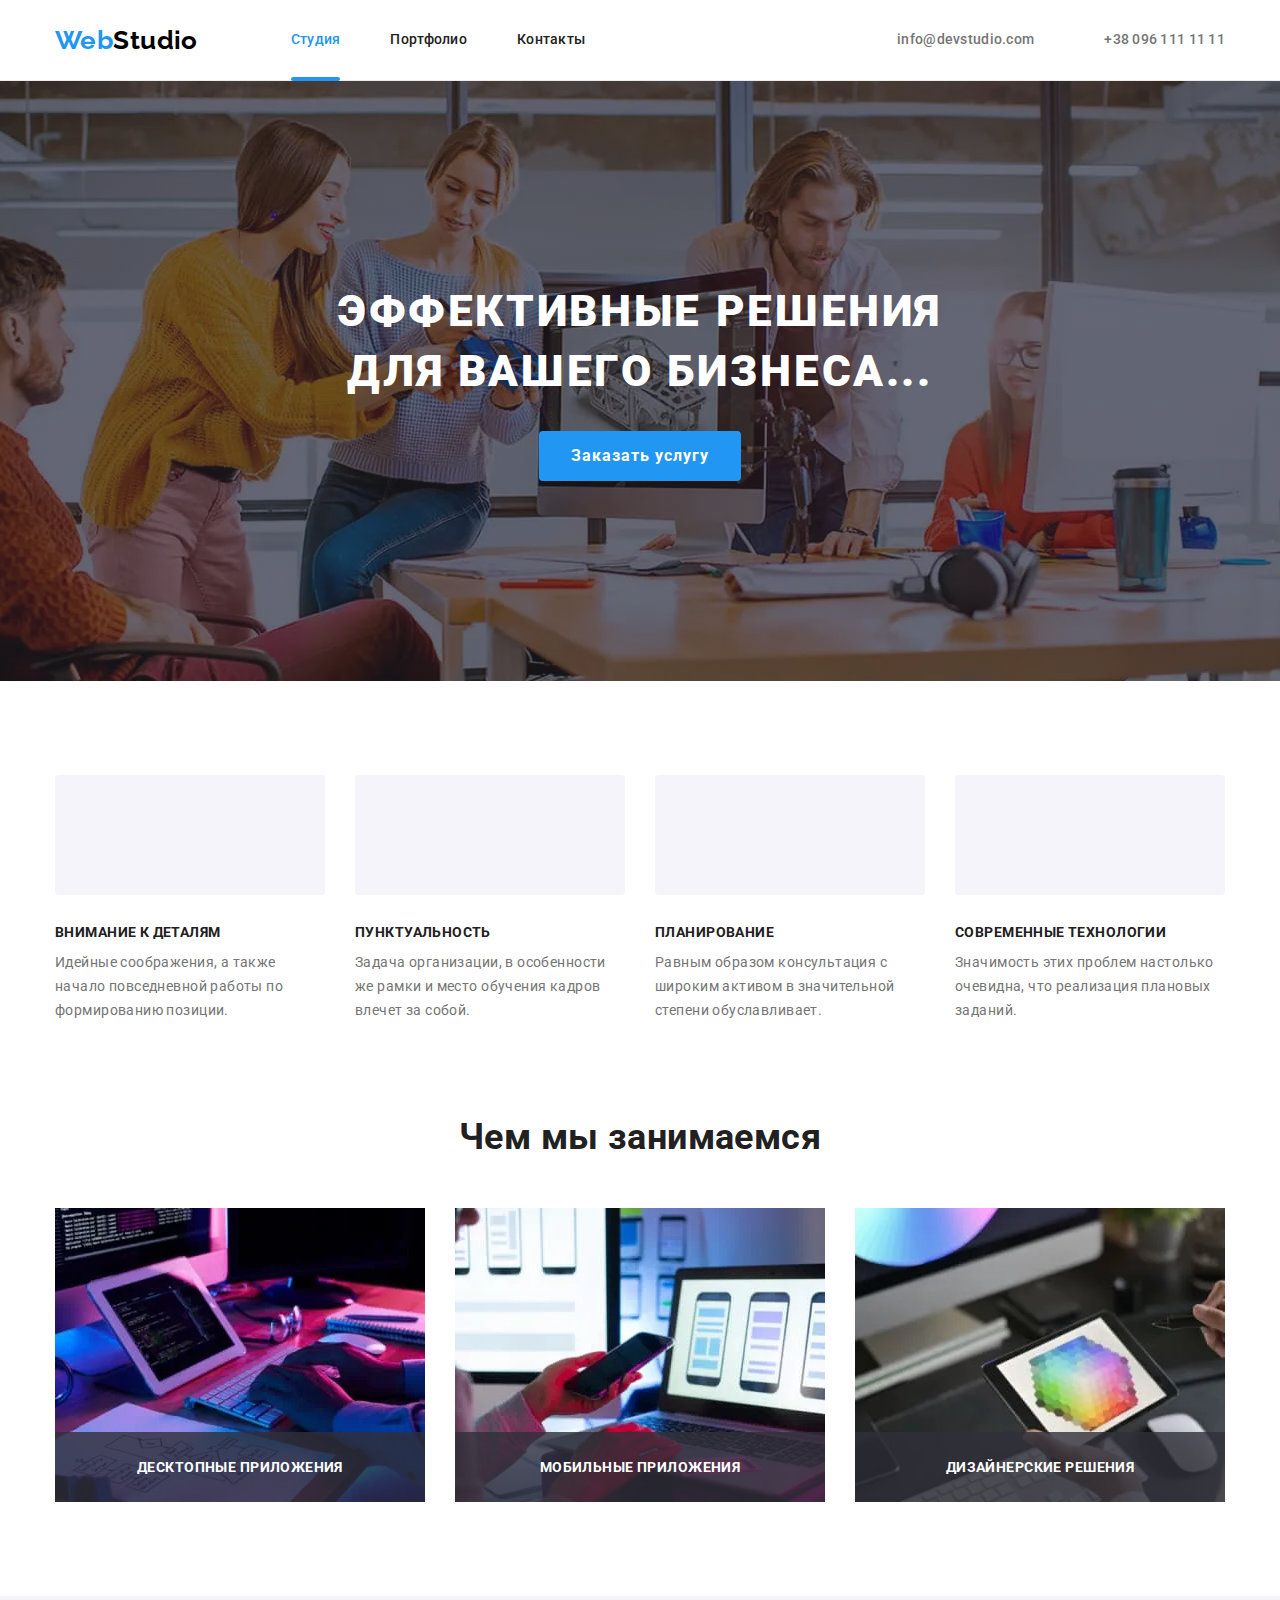
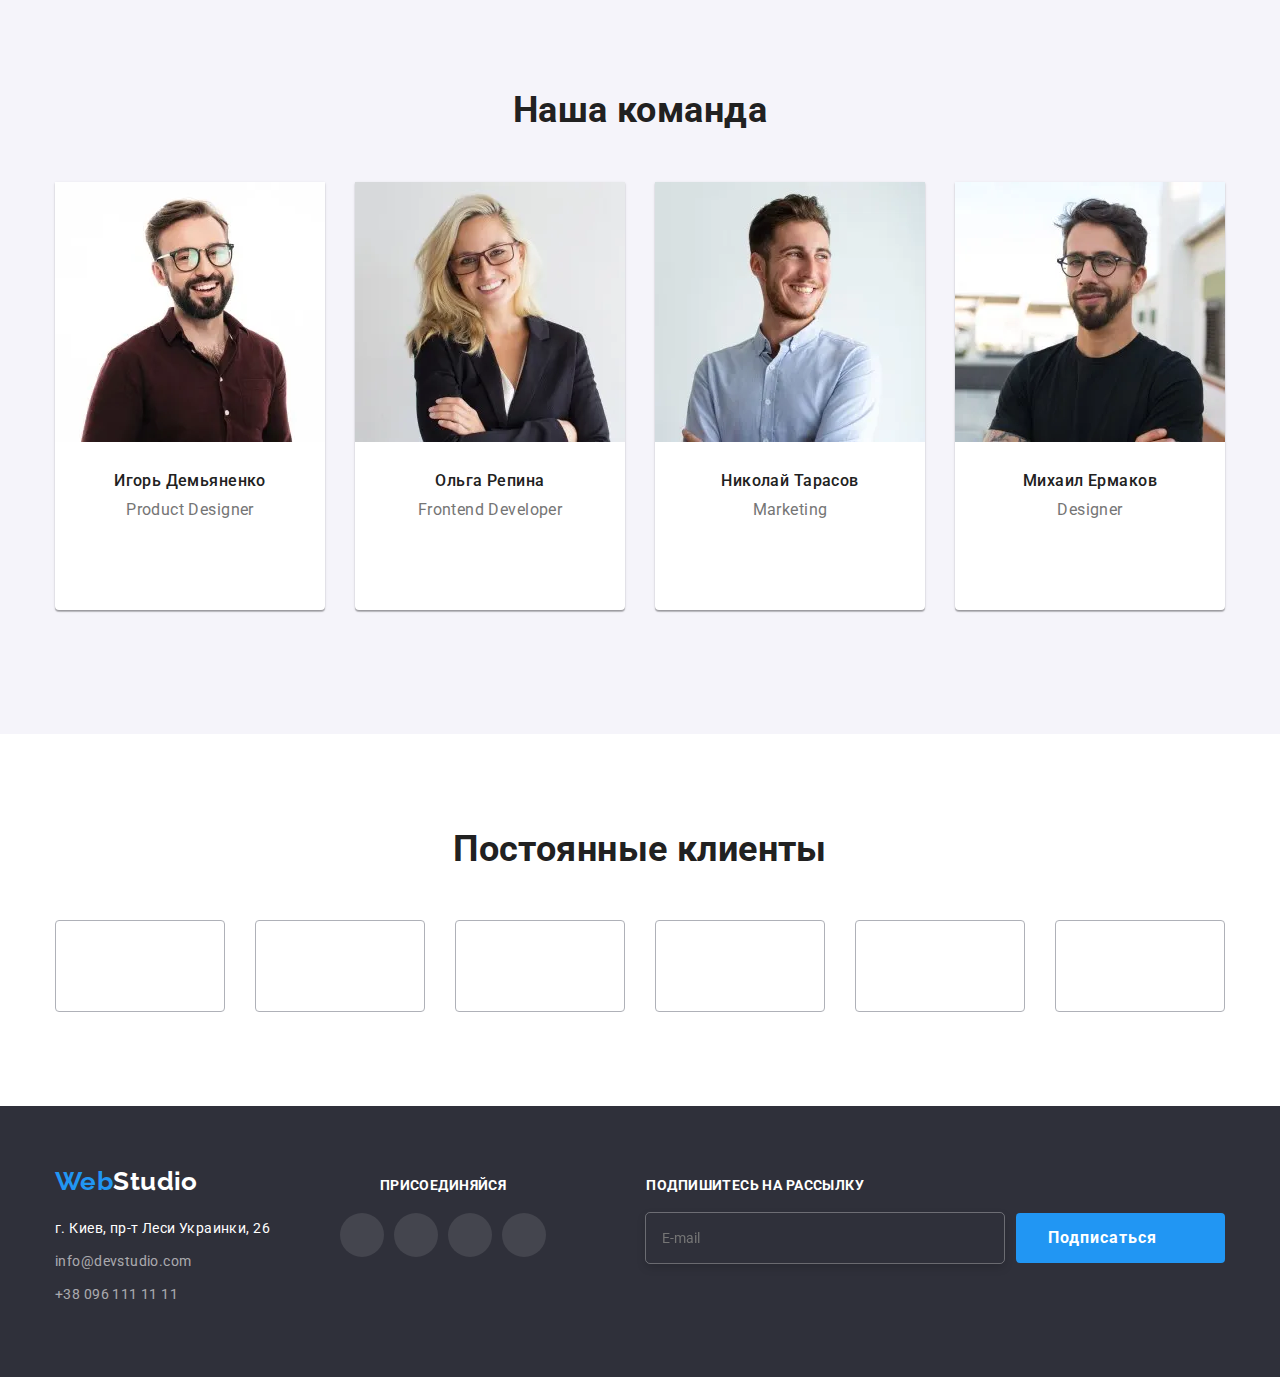
==== commit 22013723: "chenged" ====
--- a/index.html
+++ b/index.html
@@ -116,7 +116,7 @@
       <!-- Hero -->
       <section class="hero">
         <div class="container">
-          <h1 class="hero-title hero-container__text">Эффективные решения для вашего бизнеса</h1>
+          <h1 class="hero-title hero-container__text">Эффективные решения для вашего бизнеса...</h1>
           <button class="button-style" type="button" data-modal-open>Заказать услугу</button>
         </div>
       </section>
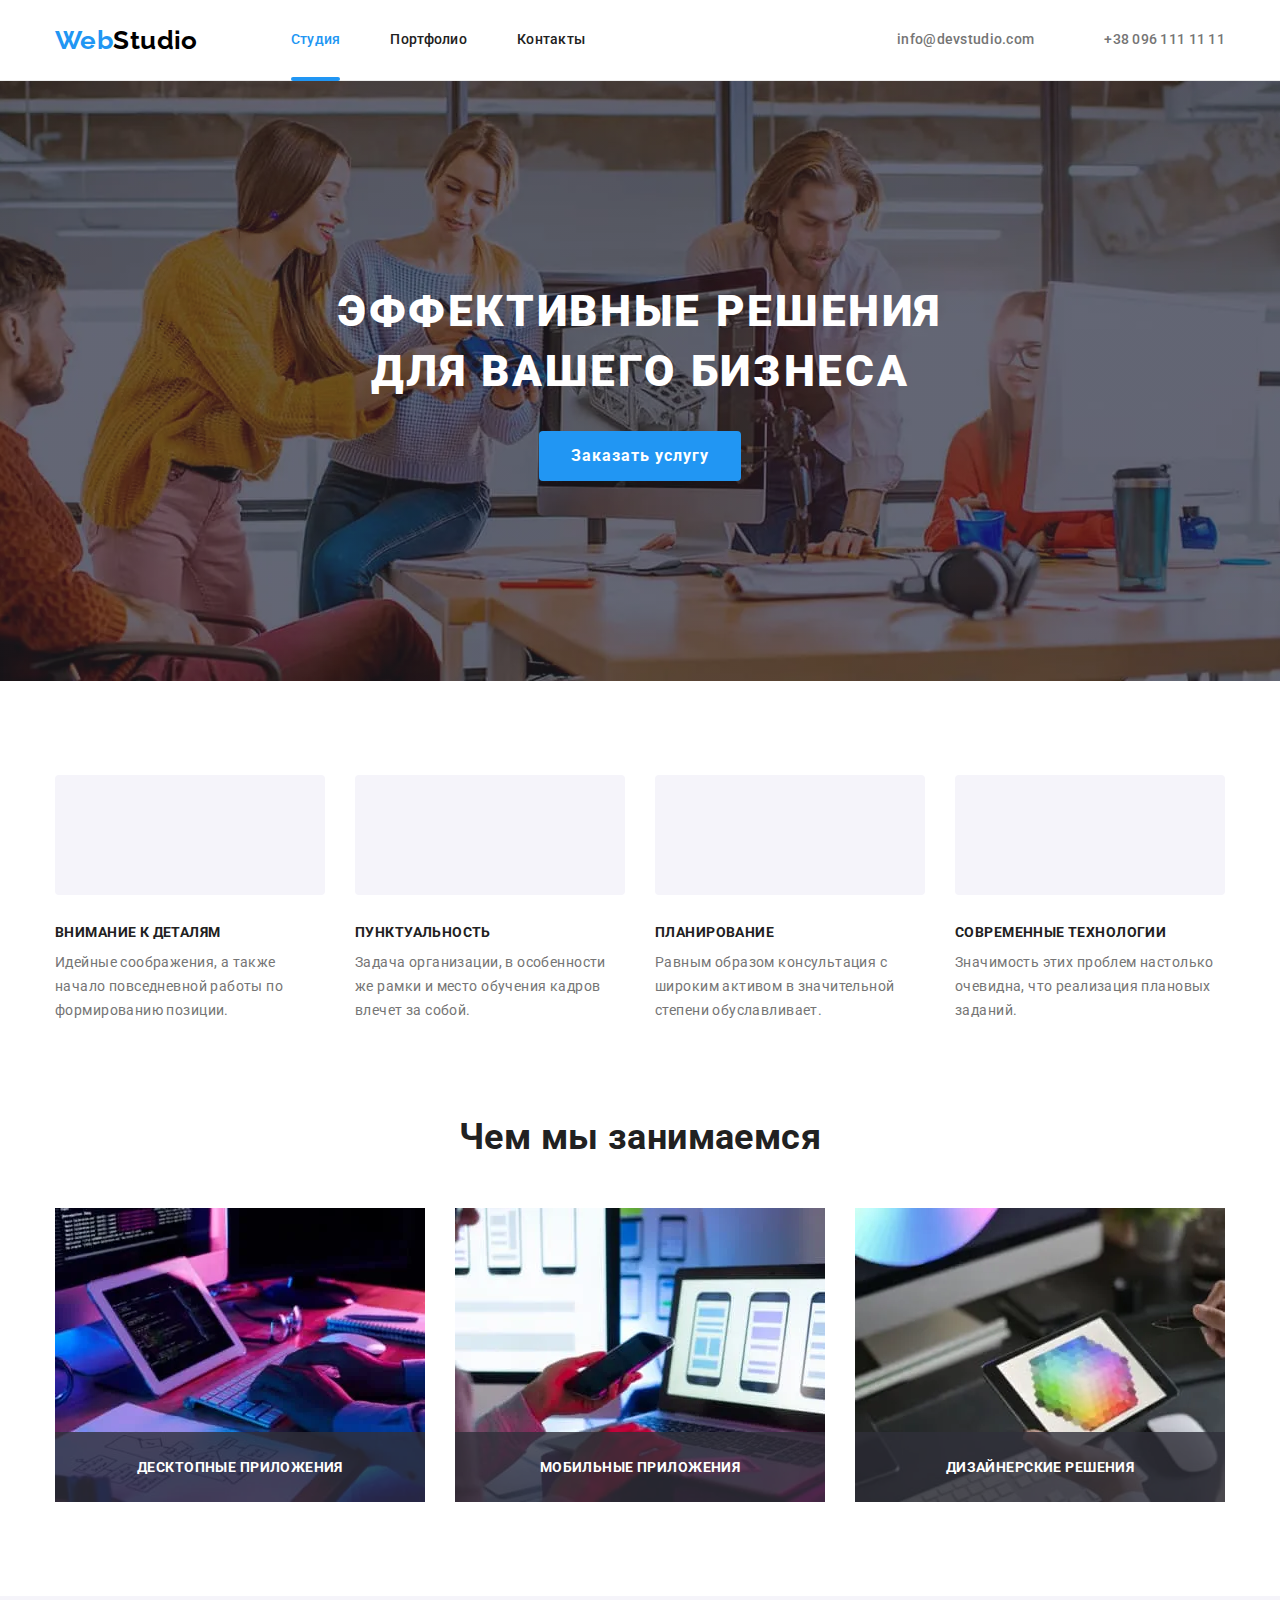
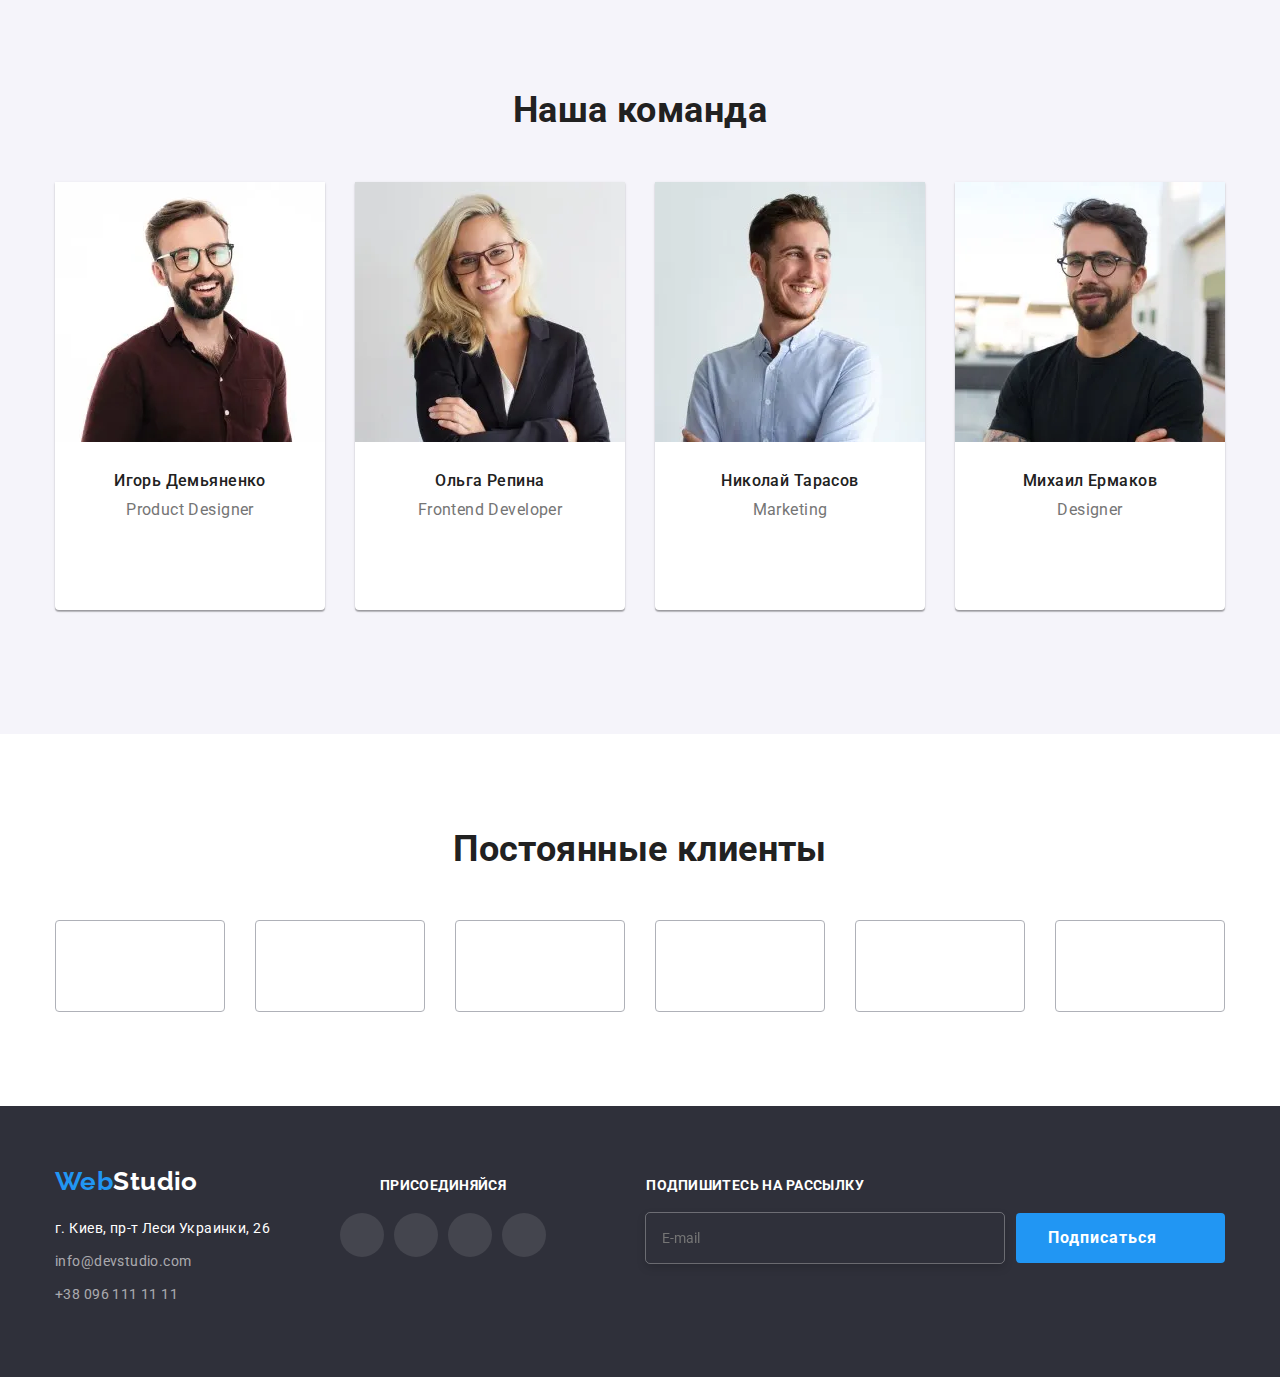
==== commit 8dbfaaf7: "fix" ====
--- a/index.html
+++ b/index.html
@@ -116,7 +116,7 @@
       <!-- Hero -->
       <section class="hero">
         <div class="container">
-          <h1 class="hero-title hero-container__text">Эффективные решения для вашего бизнеса...</h1>
+          <h1 class="hero-title hero-container__text">Эффективные решения для вашего бизнеса</h1>
           <button class="button-style" type="button" data-modal-open>Заказать услугу</button>
         </div>
       </section>
